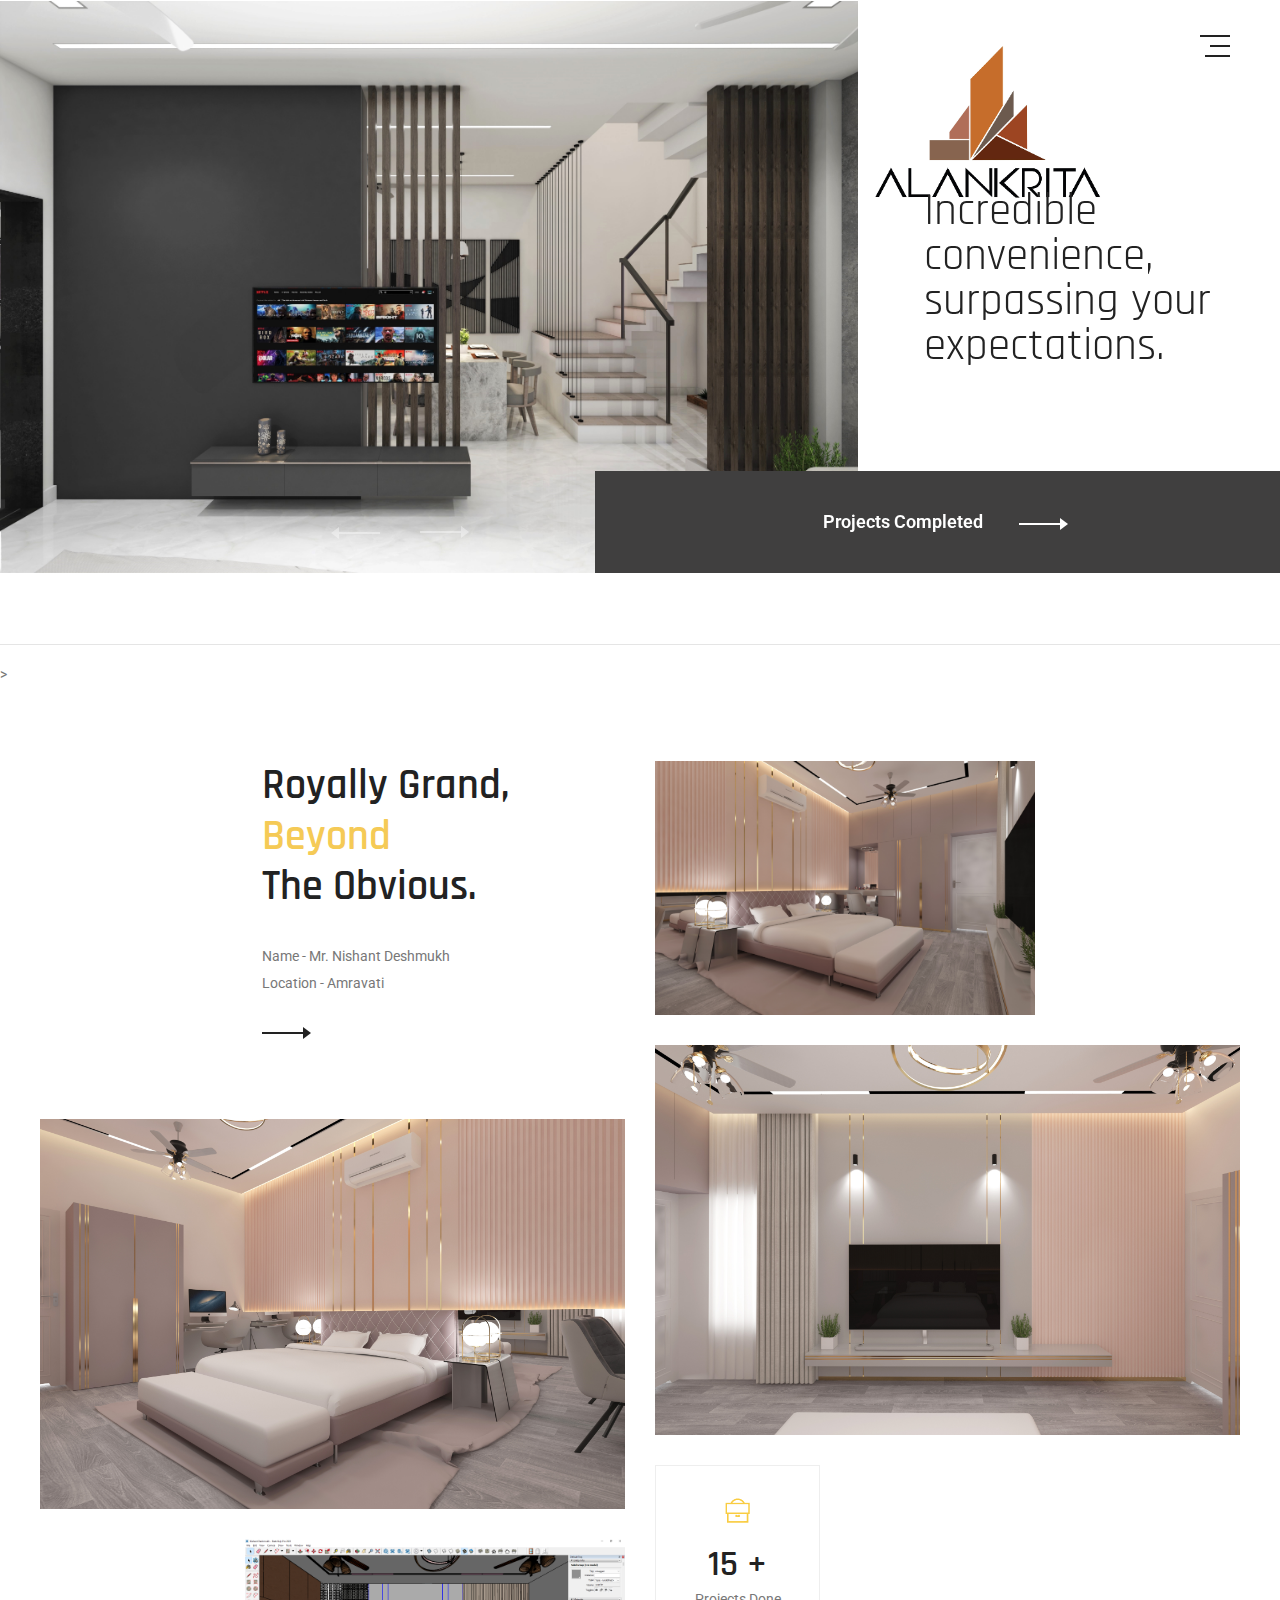
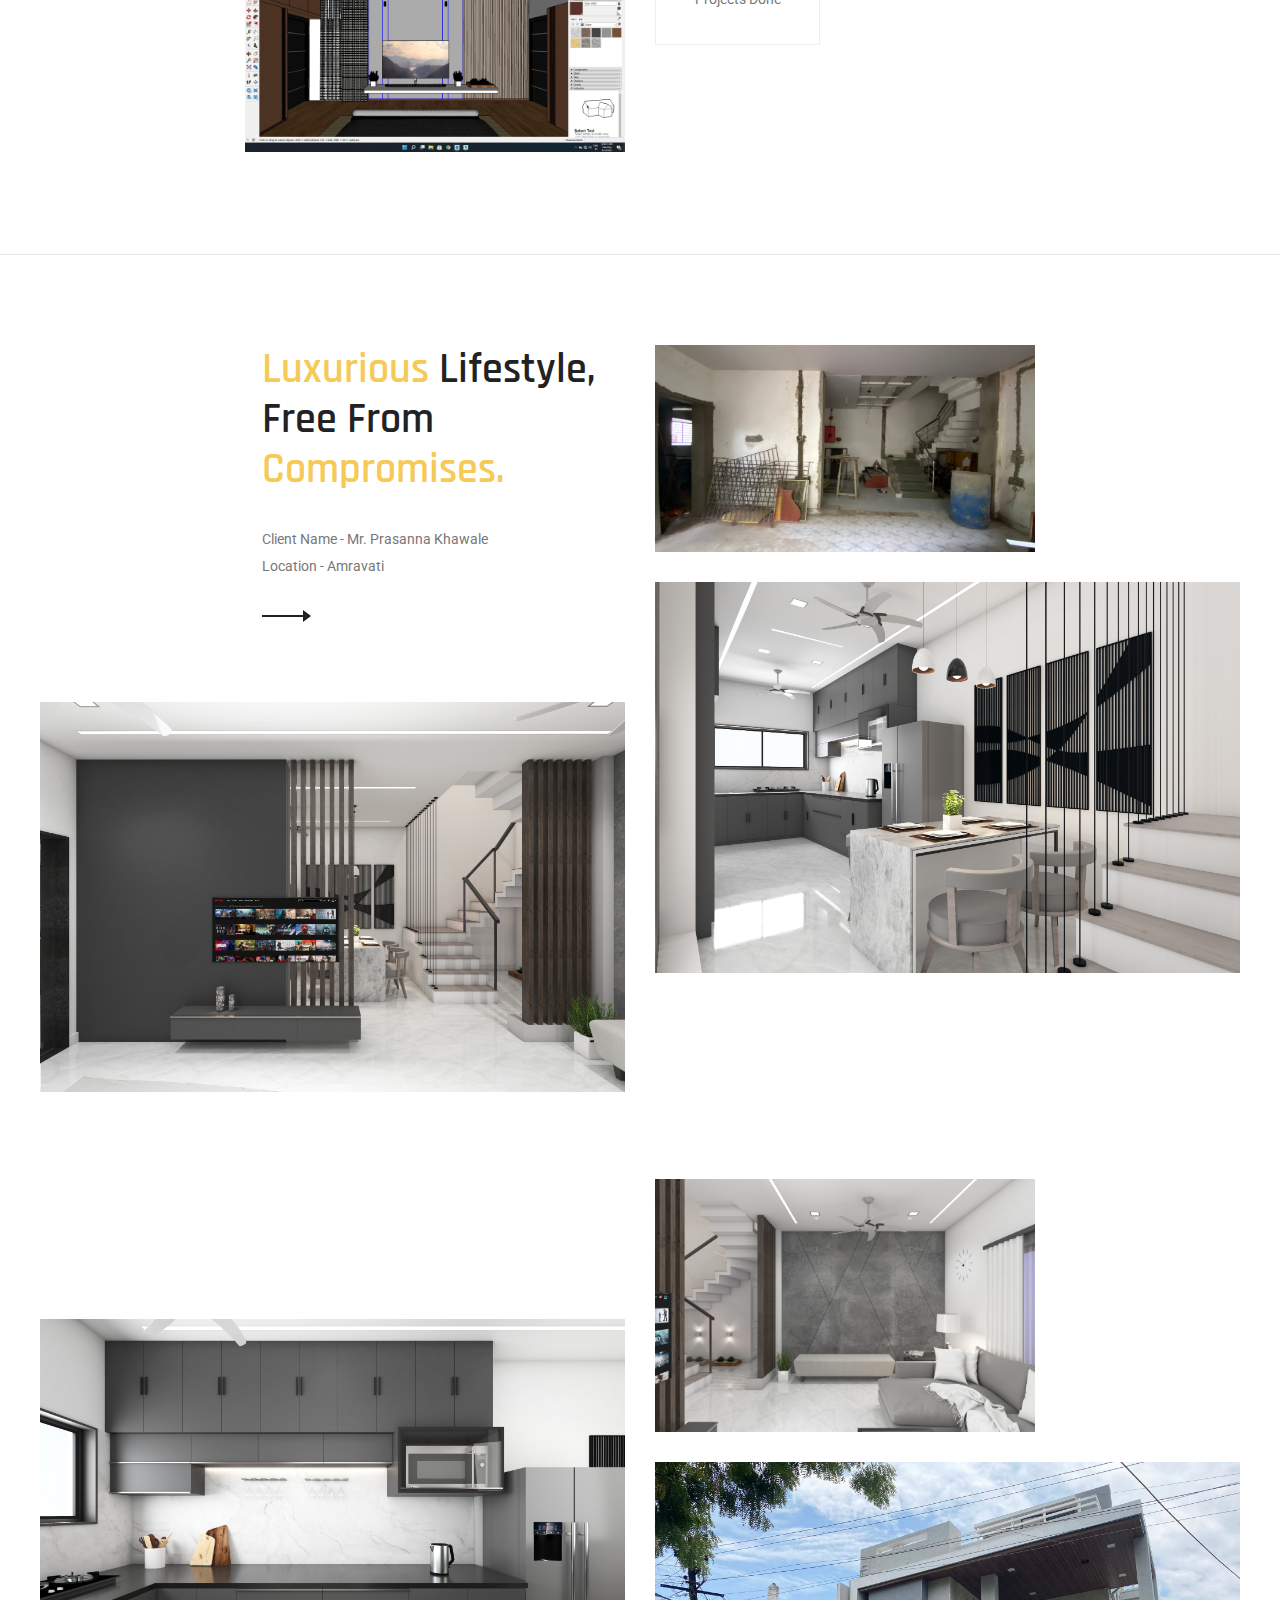
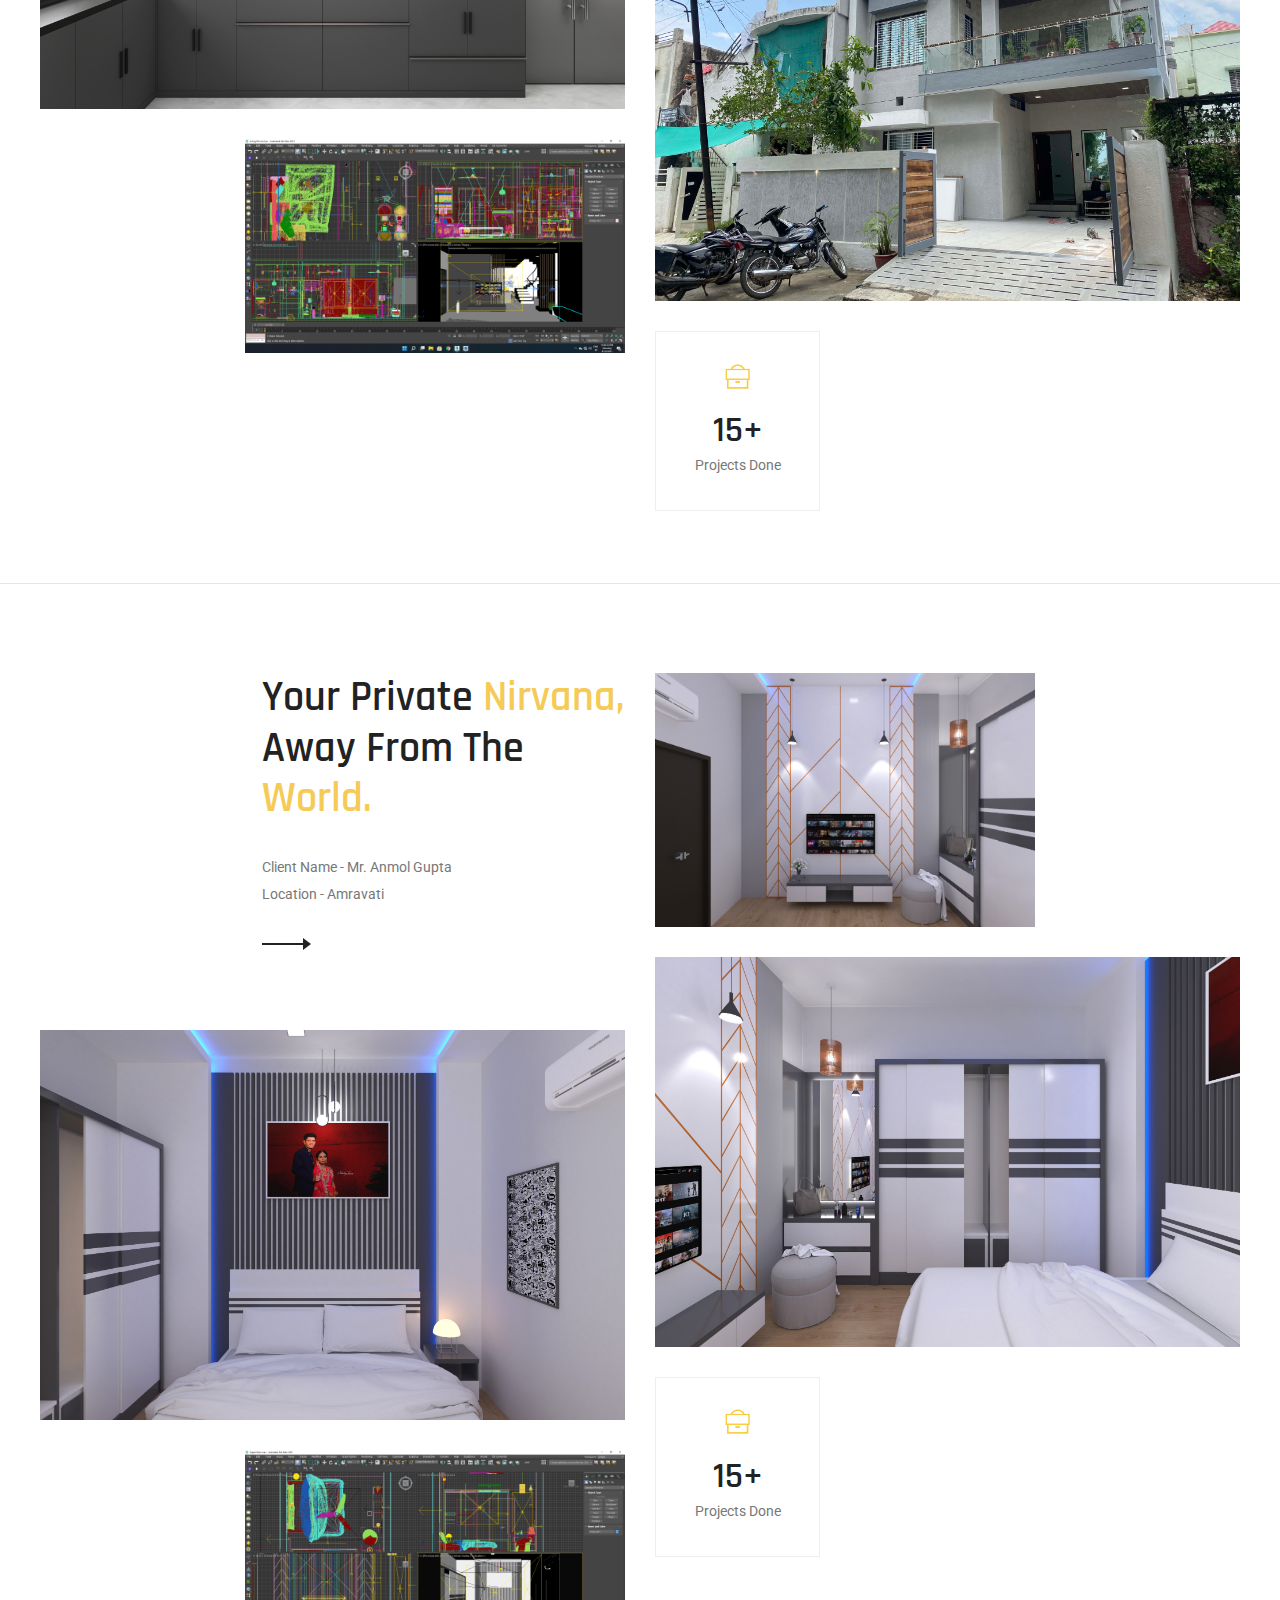
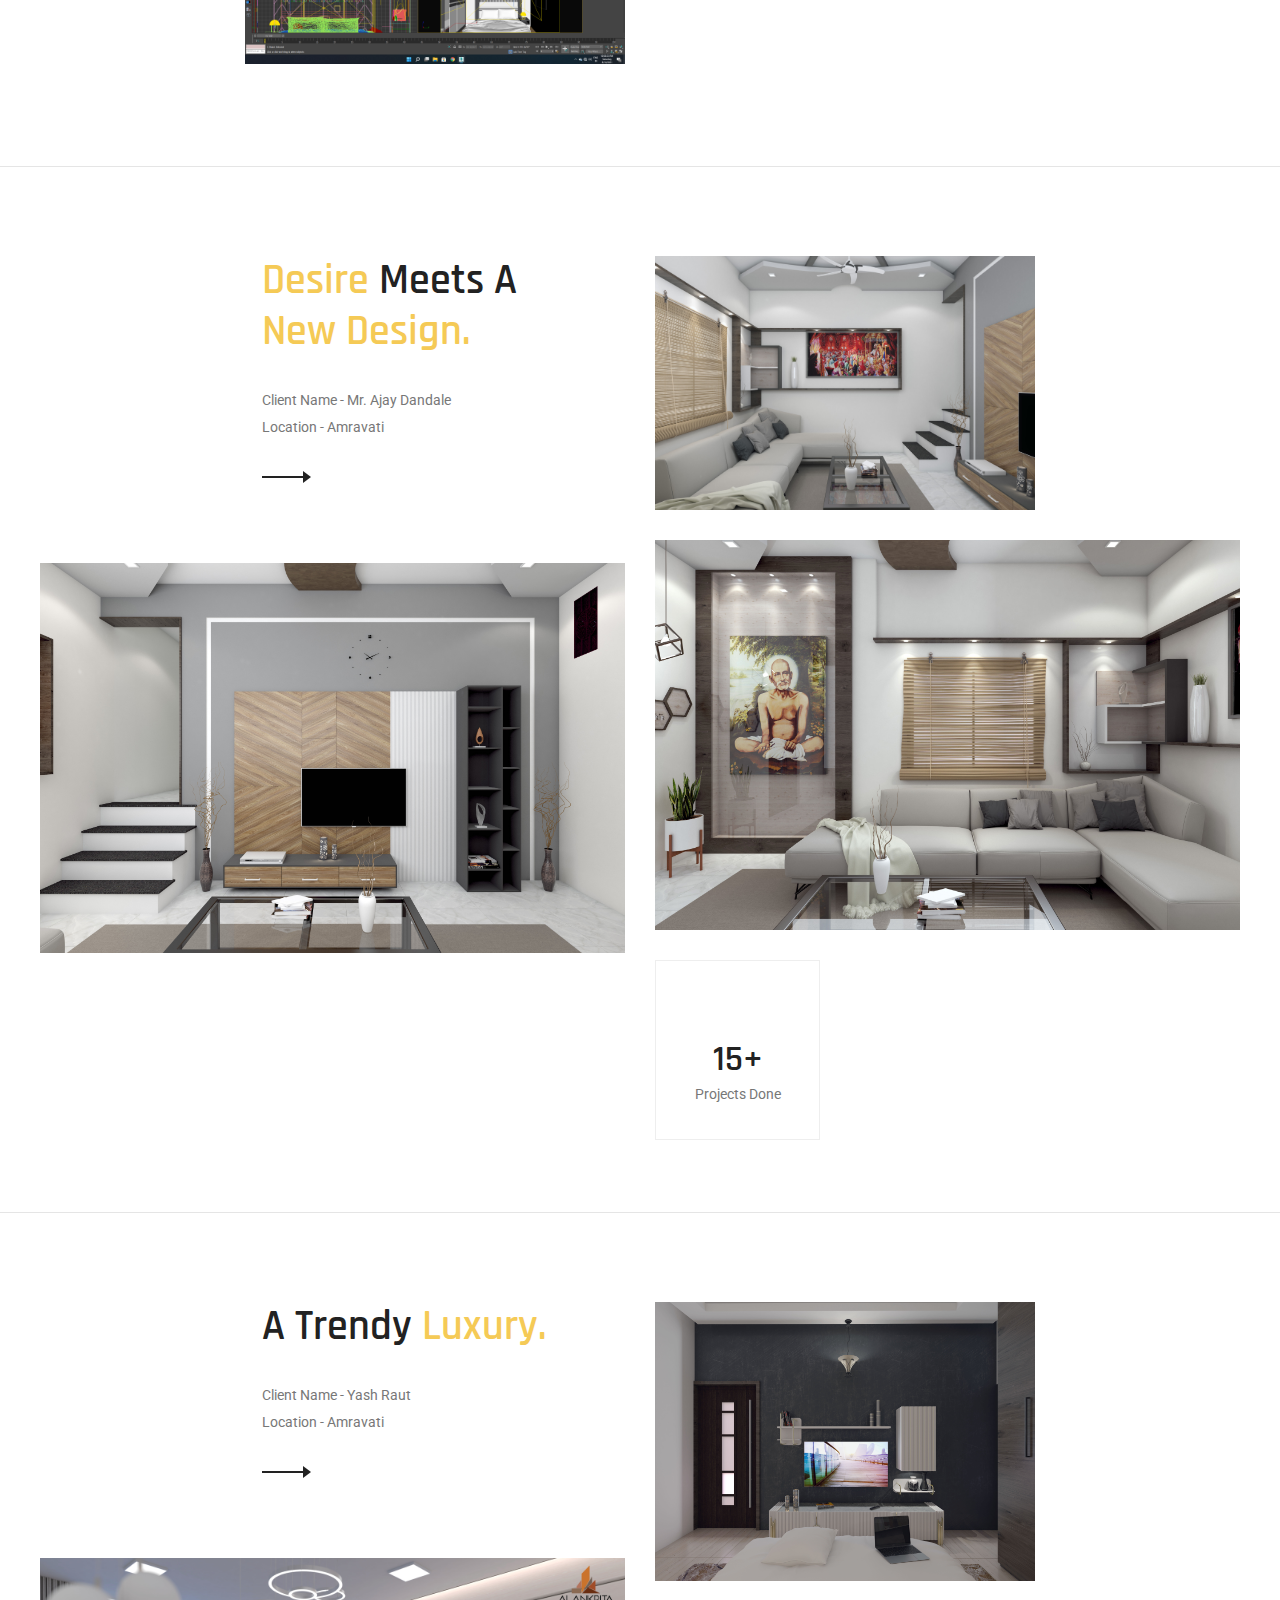
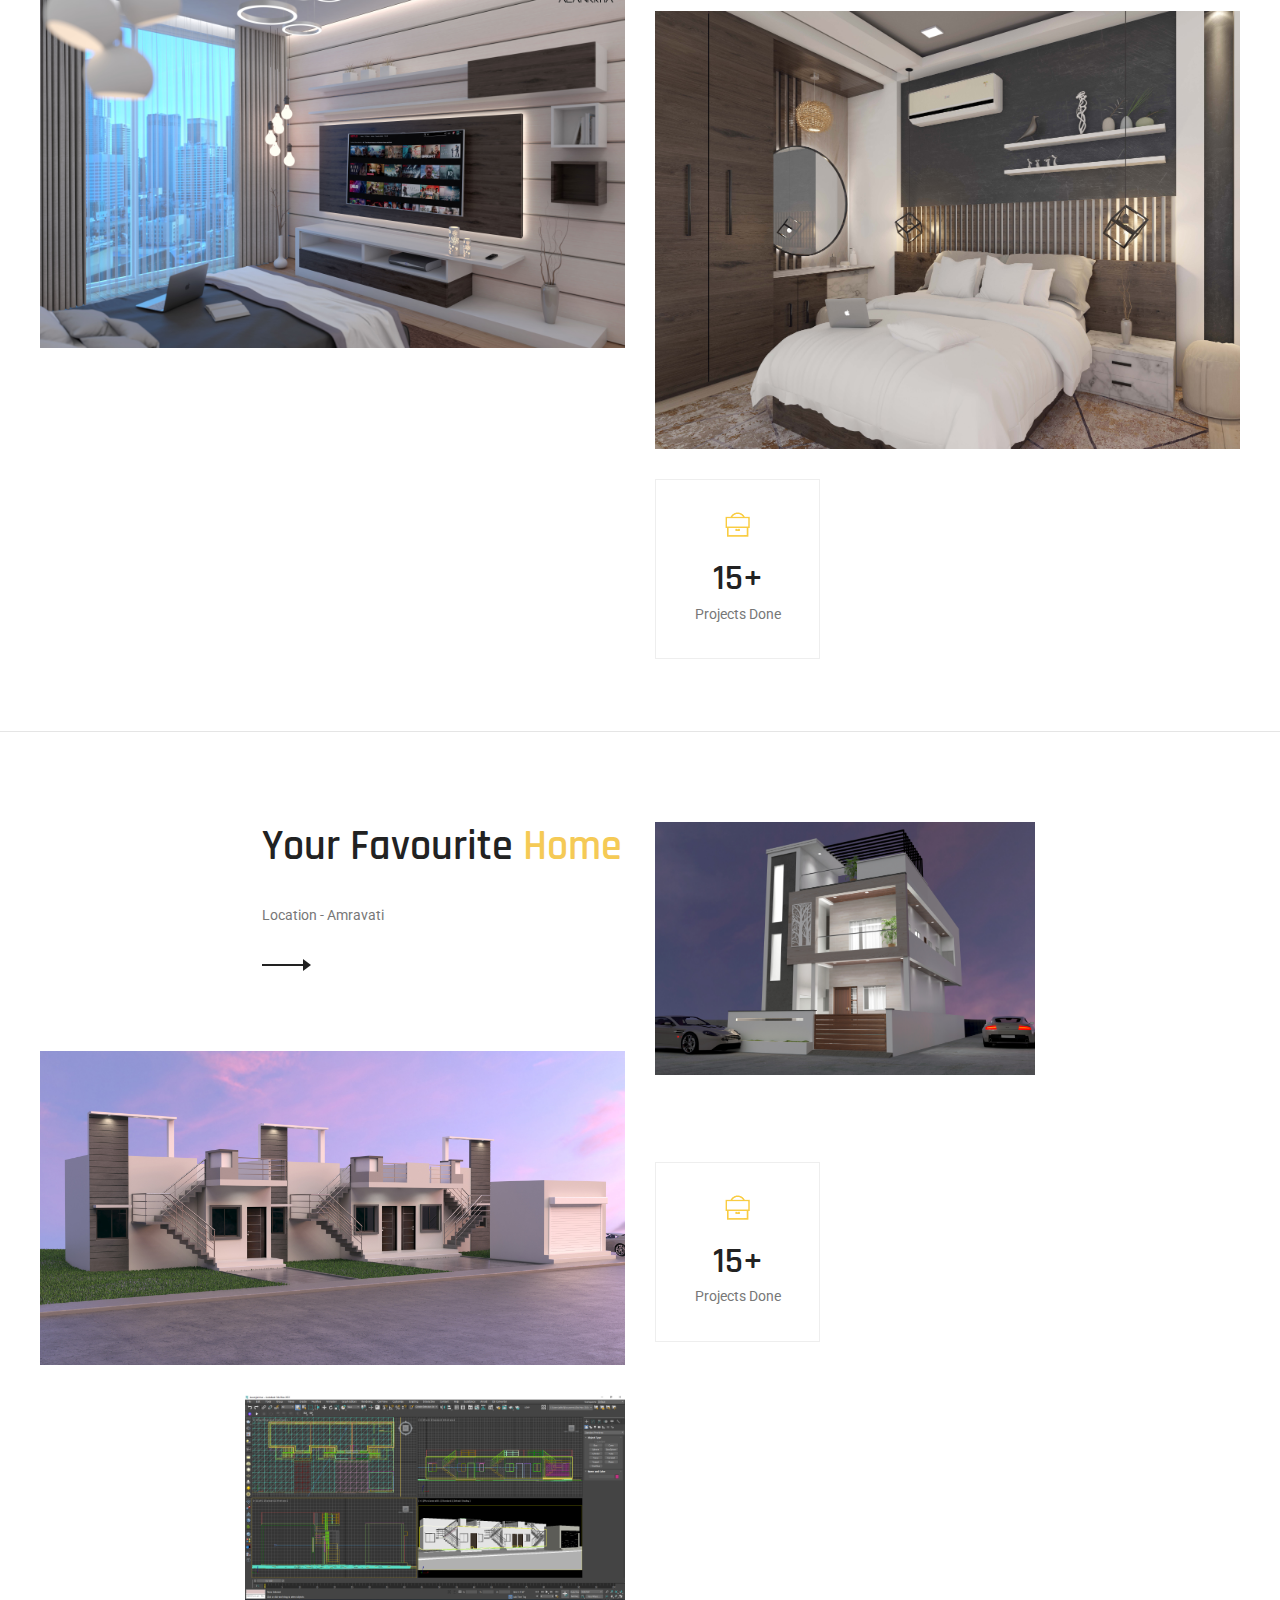
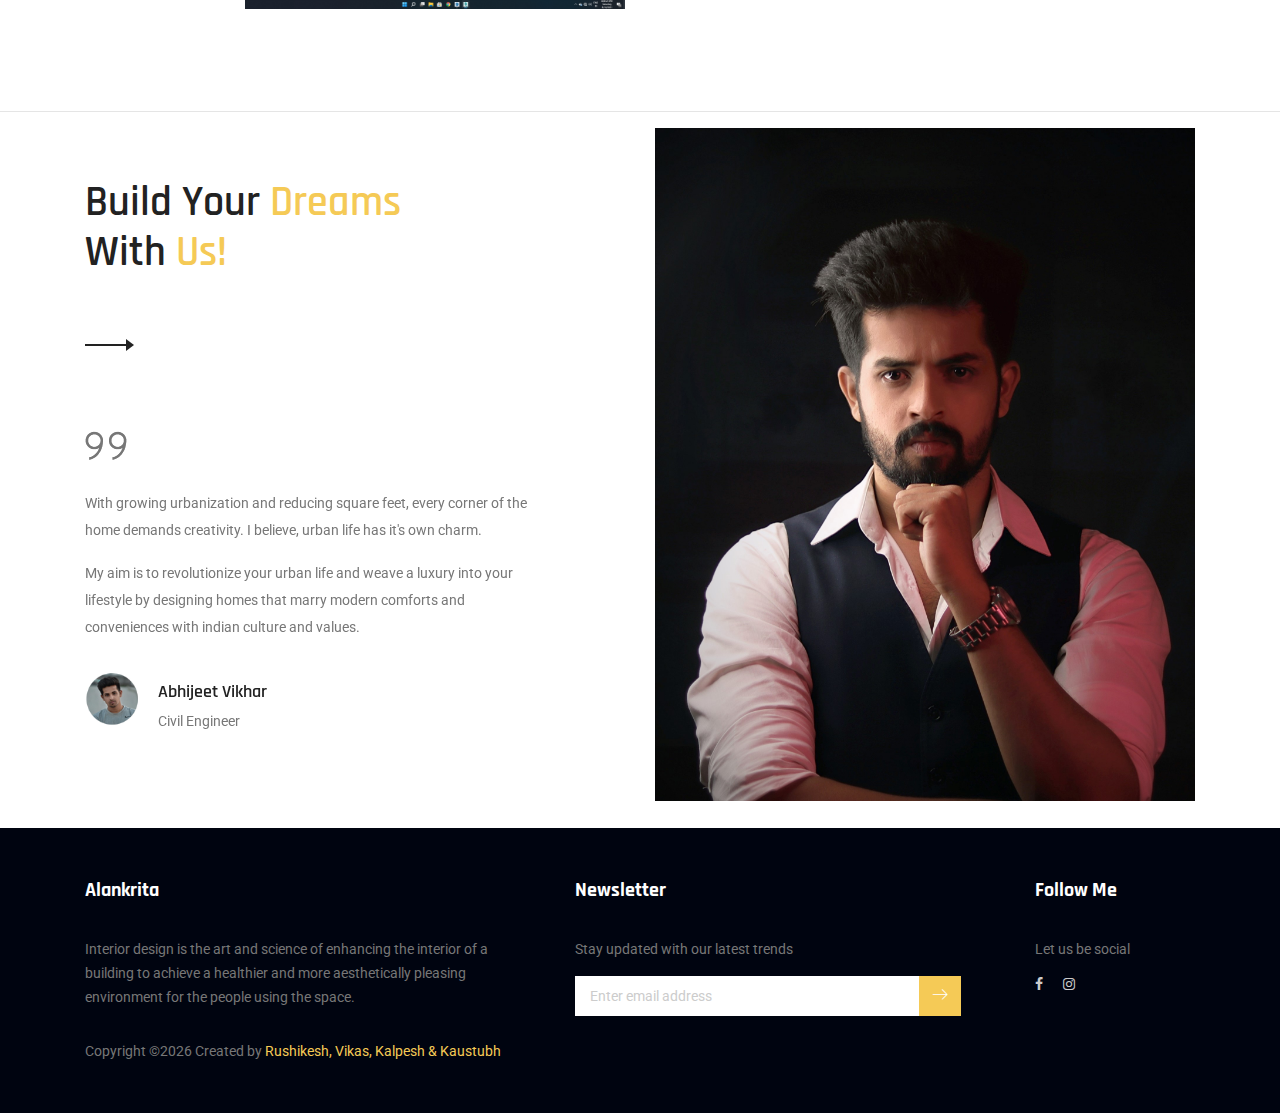
==== index.html @ c497217a "client site" ====
<!doctype html>
<html lang="en">

<head>
	<!-- Required meta tags -->
	<meta charset="utf-8">
	<meta name="viewport" content="width=device-width, initial-scale=1, shrink-to-fit=no">
	<link rel="icon" href="img/favicon.png" type="image/png">
	<title>Alankrita</title>
	<!-- Bootstrap CSS -->
	<link rel="stylesheet" href="css/bootstrap.css">
	<link rel="stylesheet" href="vendors/linericon/style.css">
	<link rel="stylesheet" href="css/font-awesome.min.css">
	<link rel="stylesheet" href="vendors/owl-carousel/owl.carousel.min.css">
	<link rel="stylesheet" href="vendors/nice-select/css/nice-select.css">
	<link rel="stylesheet" href="vendors/animate-css/animate.css">
	<link rel="stylesheet" href="vendors/popup/magnific-popup.css">
	<link rel="stylesheet" href="vendors/swiper/css/swiper.min.css">
	<link rel="stylesheet" href="vendors/scroll/jquery.mCustomScrollbar.css">
	<!-- main css -->
	<link rel="stylesheet" href="css/style.css">
	
</head>

<body>

	<!-- ================Offcanvus Menu Area =================-->
	<div class="side_menu">
		<ul class="list menu_right">
			<li>
				<a href="index.html">Home</a>
			</li>
			<li>
				<a href="about-us.html">About</a>
			</li>
			
			
			<li>
				<a href="contact.html">Contact</a>
			</li>
		</ul>
	</div>

	<!--================End Offcanvus Menu Area =================-->

	<!--================Canvus Menu Area =================-->
	<div class="canvus_menu">
		<div class="container">
			<div class="float-right">
				<div class="toggle_icon" title="Menu Bar">
					<span></span>
				</div>
			</div>
		</div>
	</div>
	<!--================End Canvus Menu Area =================-->

	<!--================ Start banner section =================-->
	<section class="home-banner-area relative">
		<div class="container-fluid p-0">
			<div class="owl-carousel owl-banner">
				<div class="row  d-flex align-items-center justify-content-center">
					<div class="col-lg-12">
						<a href="#" class="logo">
							<img src="img/logo.png" alt="margin-left:60%">
							
						</a>
					</div>

					<div class="col-lg-8 header-left">
						<div class="">
							<img class="img-fluid w-100" src="img/banner/banner-img1.jpg" alt="">
						</div>
					</div>

					<div class="header-right col-lg-4">
						<h1>
							Incredible convenience,
							surpassing your expectations.
						</h1>
						<p class="pt-20">
							
						</p>
					</div>
					<div class="col-lg-12">
						<a href="#" class="main_btn">
							Projects Completed
							<img src="img/next.png" alt="">
						</a>
					</div>

				</div>

				<div class="row  d-flex align-items-center justify-content-center">
					<div class="col-lg-12">
						<a href="#" class="logo">
							<img src="img/logo.png" alt="">
						</a>
					</div>

					<div class="col-lg-8 header-left">
						<div class="">
							<img class="img-fluid w-100" src="img/banner/banner-img1.jpg" alt="">
						</div>
					</div>

					<div class="header-right col-lg-4">
						<h1>
							Incredible convenience,
							surpassing your expectations.
						</h1>
						<p class="pt-20">
							
						</p>
					</div>
					<div class="col-lg-12">
						<a href="#" class="main_btn">
						
							<img src="img/next.png" alt="">
						</a>
					</div>

				</div>
			</div>
		</div>
	</section>
	<br>
	<br>
	<hr>
	<!--================ End banner section ================= -->

	<!--================ Start Project Area =================-->
>
	<!--================ End Project Area =================-->

	<!--================ Start Service Area =================-->
	
	<!--================ End Service Area =================-->

	<!--================ Start Gallery Service Area =================-->
	
	<section class="gallery-area section_gap">
		
		
		<div class="container-fluid">
			<div class="row">
				<div class="col-lg-6 col-md-6 text-right">
					<div class="main_title">
						<h1>
							Royally grand, <span>beyond</span><br>
							the obvious. <br>
						
						</h1>
						<p> Name - Mr. Nishant Deshmukh </p>
						<p>Location - Amravati</p>
						<img src="img/next.png" alt="">
					</div>
					<div class="row">
						<div class="col-lg-12">
							<!-- single gallery -->
							<div class="single-gallery">
								<img class="img-fluid" src="img/project/gallery1.jpg" alt="">
								<div class="light-box">
									<a href="img/project/gallery1.jpg" class="img-popup">
										<span class="lnr lnr-move"></span>
									</a>
								</div>
							</div>
						</div>
						<div class="col-lg-8 offset-lg-4">
							<!-- single gallery -->
							<div class="single-gallery">
								<img class="img-fluid" src="img/project/gallery3.jpg" alt="">
								<div class="light-box">
									<a href="img/project/gallery3.jpg" class="img-popup">
										<span class="lnr lnr-move"></span>
									</a>
								</div>
							</div>
						</div>
					</div>
				</div>
				<div class="col-lg-6 col-md-6 text-left">
					<div class="row">
						<div class="col-lg-8">
							<!-- single gallery -->
							<div class="single-gallery">
								<img class="img-fluid" src="img/project/gallery2.jpg" alt="">
								<div class="light-box">
									<a href="img/project/gallery2.jpg" class="img-popup">
										<span class="lnr lnr-move"></span>
									</a>
								</div>
							</div>
						</div>
						<div class="col-lg-12">
							<!-- single gallery -->
							<div class="single-gallery">
								<img class="img-fluid" src="img/project/gallery4.jpg" alt="">
								<div class="light-box">
									<a href="img/project/gallery4.jpg" class="img-popup">
										<span class="lnr lnr-move"></span>
									</a>
								</div>
							</div>
							<div class="counter_area" id="project_counter">
								<!-- single counter -->
								
								<div class="single_counter">
									<div class="thumb">
										<img src="img/project/count1.png" alt="">
									</div>
									<div class="info-content">
										<h4><span class="counter">15 </span>+</h4>
										<p>Projects Done</p>
									</div>
								</div>
						
								<!-- single counter -->
							
								</div>
							</div>
						</div>
					</div>
				</div>
			</div>
		</div>
	</section>
	<hr>
	
	<!--================ End Gallery Service Area =================-->
<!---dropppppppppppppppppppppppppppppppppppppppppppppppppppppppppppppppppppppppppppppp2222222 start-->
<section class="gallery-area section_gap">
	<div class="container-fluid">
		<div class="row">
			<div class="col-lg-6 col-md-6 text-right">
				<div class="main_title">
					<h1>
						 <span>Luxurious </span>Lifestyle,<br>
						free from <br><span>compromises.
						
					</h1>
					<p>Client Name - Mr. Prasanna Khawale</p>
					<p>Location - Amravati</p>
					<img src="img/next.png" alt="">
				</div>
				<div class="row">
					<div class="col-lg-12">
						<!-- single gallery -->
						<div class="single-gallery">
							<img class="img-fluid" src="img/project2/2.jpg" alt="">
							<div class="light-box">
								<a href="img/project2/2.jpg" class="img-popup">
									<span class="lnr lnr-move"></span>
								</a>
							</div>
						</div>
					</div>
					<div class="col-lg-8 offset-lg-4">
						<!-- single gallery -->
						<div class="single-gallery">
							<img class="img-fluid" src="" alt="">
							<div class="light-box">
								<a href="" class="img-popup">
									<span class="lnr lnr-move"></span>
								</a>
							</div>
						</div>
					</div>
				</div>
			</div>
			<div class="col-lg-6 col-md-6 text-left">
				<div class="row">
					<div class="col-lg-8">
						<!-- single gallery -->
						<div class="single-gallery">
							<img class="img-fluid" src="img/project2/3.JPG" alt="">
							<div class="light-box">
								<a href="img/project2/3.JPG" class="img-popup">
									<span class="lnr lnr-move"></span>
								</a>
							</div>
						</div>
					</div>
					<div class="col-lg-12">
						<!-- single gallery -->
						<div class="single-gallery">
							<img class="img-fluid" src="img/project2/1.jpg" alt="">
							<div class="light-box">
								<a href="img/project2/1.jpg" class="img-popup">
									<span class="lnr lnr-move"></span>
								</a>
							</div>
						</div>
						
						
						
						
								</div>
							</div>
						</div>
					</div>
				</div>
			</div>
		</div>
	</div>
	<div class="container-fluid">
		<div class="row">
			<div class="col-lg-6 col-md-6 text-right">
				<div class="main_title">
					<h1>
						
					</h1>
					<p></p>
					<img src="" alt="">
				</div>
				<div class="row">
					<div class="col-lg-12">
						<!-- single gallery -->
						<div class="single-gallery">
							<img class="img-fluid" src="img/project2/5.jpg" alt="">
							<div class="light-box">
								<a href="img/project2/5.jpg" class="img-popup">
									<span class="lnr lnr-move"></span>
								</a>
							</div>
						</div>
					</div>
					<div class="col-lg-8 offset-lg-4">
						<!-- single gallery -->
						<div class="single-gallery">
							<img class="img-fluid" src="img/project2/7.png" alt="">
							<div class="light-box">
								<a href="img/project2/7.png" class="img-popup">
									<span class="lnr lnr-move"></span>
								</a>
								
							</div>
						</div>
					</div>
				</div>
			</div>
			
			<div class="col-lg-6 col-md-6 text-left">
				<div class="row">
					<div class="col-lg-8">
						<!-- single gallery -->
						<div class="single-gallery">
							<img class="img-fluid" src="img/project2/4.jpg" alt="">
							<div class="light-box">
								<a href="img/project2/4.jpg" class="img-popup">
									<span class="lnr lnr-move"></span>
								</a>
							</div>
						</div>
					</div>
					<div class="col-lg-12">
						<!-- single gallery -->
						<div class="single-gallery">
							<img class="img-fluid" src="img/project2/6.jpg" alt="">
							<div class="light-box">
								<a href="img/project2/6.jpg" class="img-popup">
									<span class="lnr lnr-move"></span>
								</a>
							</div>
						</div>
						
						<div class="counter_area" id="project_counter">
							<!-- single counter -->
							
							<div class="single_counter">
								<div class="thumb">
									<img src="img/project/count1.png" alt="">
								</div>
								<div class="info-content">
									<h4><span class="counter">15</span>+</h4>
									<p>Projects Done</p>
								</div>
							
							<!-- single counter -->
							
							</div>
						</div>
					</div>
				</div>
			</div>
		</div>
	</div>
</section>
<hr>

<!--dropppppppppppppppppppppppppp22222222222222222-->

<!--drop333333333333333333333333333333333333333333-->
<section class="gallery-area section_gap">
	<div class="container-fluid">
		<div class="row">
			<div class="col-lg-6 col-md-6 text-right">
				<div class="main_title">
					<h1>
						Your private <span>Nirvana,</span><br>
						away from the <br><span>world.
						
					</h1>
					<p>Client Name - Mr. Anmol Gupta</p>
					<p>Location - Amravati</p>
					<img src="img/next.png" alt="">
				</div>
				<div class="row">
					<div class="col-lg-12">
						<!-- single gallery -->
						<div class="single-gallery">
							<img class="img-fluid" src="img/project3/2.jpg" alt="">
							<div class="light-box">
								<a href="img/project3/2.jpg" class="img-popup">
									<span class="lnr lnr-move"></span>
								</a>
							</div>
						</div>
					</div>
					<div class="col-lg-8 offset-lg-4">
						<!-- single gallery -->
						<div class="single-gallery">
							<img class="img-fluid" src="img/project3/4.png" alt="">
							<div class="light-box">
								<a href="img/project3/4.png" class="img-popup">
									<span class="lnr lnr-move"></span>
								</a>
							</div>
						</div>
					</div>
				</div>
			</div>
			<div class="col-lg-6 col-md-6 text-left">
				<div class="row">
					<div class="col-lg-8">
						<!-- single gallery -->
						<div class="single-gallery">
							<img class="img-fluid" src="img/project3/1.jpg" alt="">
							<div class="light-box">
								<a href="img/project3/1.jpg" class="img-popup">
									<span class="lnr lnr-move"></span>
								</a>
							</div>
						</div>
					</div>
					<div class="col-lg-12">
						<!-- single gallery -->
						<div class="single-gallery">
							<img class="img-fluid" src="img/project3/3.jpg" alt="">
							<div class="light-box">
								<a href="img/project3/3.jpg" class="img-popup">
									<span class="lnr lnr-move"></span>
								</a>
							</div>
						</div>
						<div class="counter_area" id="project_counter">
							<!-- single counter -->
							<div class="single_counter">
								<div class="thumb">
									<img src="img/project/count1.png" alt="">
								</div>
								<div class="info-content">
									<h4><span class="counter">15</span>+</h4>
									<p>Projects Done</p>
								</div>
							</div>
							<!-- single counter -->
							
							</div>
						</div>
					</div>
				</div>
			</div>
		</div>
	</div>
</section>
<hr>
<!--drop44444444444444444444444444444-->
<section class="gallery-area section_gap">
	<div class="container-fluid">
		<div class="row">
			<div class="col-lg-6 col-md-6 text-right">
				<div class="main_title">
					<h1>
						 <span>Desire</span> meets a<br><span> new design.
						
					</h1>
					<p>Client Name - Mr. Ajay Dandale</p>
					<p>Location - Amravati</p>
					<img src="img/next.png" alt="">
				</div>
				<div class="row">
					<div class="col-lg-12">
						<!-- single gallery -->
						<div class="single-gallery">
							<img class="img-fluid" src="img/project4/2.jpg" alt="">
							<div class="light-box">
								<a href="img/project4/2.jpg" class="img-popup">
									<span class="lnr lnr-move"></span>
								</a>
							</div>
						</div>
					</div>
					<div class="col-lg-8 offset-lg-4">
						<!-- single gallery -->
						<div class="single-gallery">
							<img class="img-fluid" src="" alt="">
							<div class="light-box">
								<a href="" class="img-popup">
									<span class="lnr lnr-move"></span>
								</a>
							</div>
						</div>
					</div>
				</div>
			</div>
			<div class="col-lg-6 col-md-6 text-left">
				<div class="row">
					<div class="col-lg-8">
						<!-- single gallery -->
						<div class="single-gallery">
							<img class="img-fluid" src="img/project4/1.jpg" alt="">
							<div class="light-box">
								<a href="img/project4/1.jpg" class="img-popup">
									<span class="lnr lnr-move"></span>
								</a>
							</div>
						</div>
					</div>
					<div class="col-lg-12">
						<!-- single gallery -->
						<div class="single-gallery">
							<img class="img-fluid" src="img/project4/3.jpg" alt="">
							<div class="light-box">
								<a href="img/project4/3.jpg" class="img-popup">
									<span class="lnr lnr-move"></span>
								</a>
							</div>
						</div>
						<div class="counter_area" id="project_counter">
							<!-- single counter -->
							<div class="single_counter">
								<div class="thumb">
									<img src="img/project4/3.png" alt="">
								</div>
								<div class="info-content">
									<h4><span class="counter">15</span>+</h4>
									<p>Projects Done</p>
								</div>
							</div>
							<!-- single counter -->
							
							</div>
						</div>
					</div>
				</div>
			</div>
		</div>
	</div>
</section>
<hr>
<!---drop55555555555555555555555555555555555555-->
<section class="gallery-area section_gap">
	<div class="container-fluid">
		<div class="row">
			<div class="col-lg-6 col-md-6 text-right">
				<div class="main_title">
					<h1>
					A trendy <span> Luxury. </span><br>
						
					</h1>
					<p>Client Name - Yash Raut</p>
					<p>Location - Amravati</p>
					<img src="img/next.png" alt="">
				</div>
				<div class="row">
					<div class="col-lg-12">
						<!-- single gallery -->
						<div class="single-gallery">
							<img class="img-fluid" src="img/project5/2.jpg" alt="">
							<div class="light-box">
								<a href="img/project5/2.jpg" class="img-popup">
									<span class="lnr lnr-move"></span>
								</a>
							</div>
						</div>
					</div>
					<div class="col-lg-8 offset-lg-4">
						<!-- single gallery -->
						<div class="single-gallery">
							<img class="img-fluid" src="" alt="">
							<div class="light-box">
								<a href="" class="img-popup">
									<span class="lnr lnr-move"></span>
								</a>
							</div>
						</div>
					</div>
				</div>
			</div>
			<div class="col-lg-6 col-md-6 text-left">
				<div class="row">
					<div class="col-lg-8">
						<!-- single gallery -->
						<div class="single-gallery">
							<img class="img-fluid" src="img/project5/1.jpg" alt="">
							<div class="light-box">
								<a href="img/project5/1.jpg" class="img-popup">
									<span class="lnr lnr-move"></span>
								</a>
							</div>
						</div>
					</div>
					<div class="col-lg-12">
						<!-- single gallery -->
						<div class="single-gallery">
							<img class="img-fluid" src="img/project5/3.jpg" alt="">
							<div class="light-box">
								<a href="img/project5/3.jpg" class="img-popup">
									<span class="lnr lnr-move"></span>
								</a>
							</div>
						</div>
						<div class="counter_area" id="project_counter">
							<!-- single counter -->
							<div class="single_counter">
								<div class="thumb">
									<img src="img/project/count1.png" alt="">
								</div>
								<div class="info-content">
									<h4><span class="counter">15</span>+</h4>
									<p>Projects Done</p>
								</div>
							</div>
							<!-- single counter -->
							
							</div>
						</div>
					</div>
				</div>
			</div>
		</div>
	</div>
</section>
<hr>
<!--drop66666666666666666666666666-->
<section class="gallery-area section_gap">
	<div class="container-fluid">
		<div class="row">
			<div class="col-lg-6 col-md-6 text-right">
				<div class="main_title">
					<h1>
						your favourite <span> Home </span><br>
						
					</h1>
					<p>Location - Amravati </p>
					
					<img src="img/next.png" alt="">
				</div>
				<div class="row">
					<div class="col-lg-12">
						<!-- single gallery -->
						<div class="single-gallery">
							<img class="img-fluid" src="img/project6/2.jpg" alt="">
							<div class="light-box">
								<a href="img/project6/2.jpg" class="img-popup">
									<span class="lnr lnr-move"></span>
								</a>
							</div>
						</div>
					</div>
					<div class="col-lg-8 offset-lg-4">
						<!-- single gallery -->
						<div class="single-gallery">
							<img class="img-fluid" src="img/project6/4.png" alt="">
							<div class="light-box">
								<a href="img/project6/4.png" class="img-popup">
									<span class="lnr lnr-move"></span>
								</a>
							</div>
						</div>
					</div>
				</div>
			</div>
			<div class="col-lg-6 col-md-6 text-left">
				<div class="row">
					<div class="col-lg-8">
						<!-- single gallery -->
						<div class="single-gallery">
							<img class="img-fluid" src="img/project6/1.jpg" alt="">
							<div class="light-box">
								<a href="img/project6/1.jpg" class="img-popup">
									<span class="lnr lnr-move"></span>
								</a>
							</div>
						</div>
					</div>
					<div class="col-lg-12">
						<!-- single gallery -->
						<div class="single-gallery">
							<img class="img-fluid" src="img/project6/3.png" alt="">
							<div class="light-box">
								<a href="img/project6/3.png" class="img-popup">
									<span class="lnr lnr-move"></span>
								</a>
							</div>
						</div>
						<div class="counter_area" id="project_counter">
							<!-- single counter -->
							<div class="single_counter">
								<div class="thumb">
									<img src="img/project/count1.png" alt="">
								</div>
								<div class="info-content">
									<h4><span class="counter">15</span>+</h4>
									<p>Projects Done</p>
								</div>
							</div>
							<!-- single counter -->
							
							</div>
						</div>
					</div>
				</div>
			</div>
		</div>
	</div>
</section>
<hr>
<!--drop777777777777777777777777777-->

			
								
								
<!--drop88888888888-->





	<!--================ Start Testimonial Area =================-->
	<section class="testimonial_area">
		<div class="container">
			<div class="row align-items-center">
				<div class="col-lg-5">
					<div class="main_title">
						<h1>
							Build your <span> Dreams </span><br>
							with <span> us! </span> <br>
							
						</h1>
						<p></p>
						<img src="img/next.png" alt="">
					</div>
					<div class="owl-carousel active_testimonial">
						<!-- single testi -->
						<div class="single_testi">
							<div class="quote">
								<img class="img-fluid" src="img/quote.png" alt="">
							</div>
							<div class="testi_content">
								<p class="black_text">With growing urbanization and reducing square feet, every corner of the home demands creativity. I believe, urban life has it's own charm.</p>
								<p>My aim is to revolutionize your urban life and weave a luxury into your lifestyle by designing homes that marry modern comforts and conveniences with indian culture and values.</p>
							</div>
							<div class="testi_author">
								<div class="thumb"><img src="img/testi-author.png" alt style="width: 55px;"></div>
								<div class="a-desc">
									<h6>Abhijeet Vikhar</h6>
									<p>Civil Engineer</p>
								</div>
							</div>
						</div>
					</div>
				</div>
				<div class="col-lg-6 offset-lg-1">
					<div class="testi_img">
						<img class="img-fluid" src="img/testi-img.jpg" alt="">
					</div>
				</div>
			</div>
		</div>
	</section>
	<br>


	<!--================ End Testimonial Area =================-->

	<!--================ Start Blog Area =================-->
	
	<!--================ End Blog Area =================-->

	<!--================ start footer Area  =================-->
	
	<footer class="footer_area section_gap">
		<div class="container">
			<div class="row footer_inner">
				<div class="col-lg-5 col-sm-6">
					<aside class="f_widget ab_widget">
						<div class="f_title">
							<h3>Alankrita</h3>
						</div>
						<p>Interior design is the art and science of enhancing the interior of a building to achieve a healthier and more aesthetically pleasing environment for the people using the space.</p> 
				
						<p><!-- Link back to Colorlib can't be removed. Template is licensed under CC BY 3.0. -->
Copyright &copy;<script>document.write(new Date().getFullYear());</script> Created   <i class="" aria-hidden="true"></i> by <a href="" target="_blank">Rushikesh, Vikas, Kalpesh & Kaustubh</a>
<!-- Link back to Colorlib can't be removed. Template is licensed under CC BY 3.0. --></p>
					</aside>
				</div>
				<div class="col-lg-5 col-sm-6">
					<aside class="f_widget news_widget">
						<div class="f_title">
							<h3>Newsletter</h3>
						</div>
						<p>Stay updated with our latest trends</p>
						<div id="mc_embed_signup">
							<form target="_blank" action="https://spondonit.us12.list-manage.com/subscribe/post?u=1462626880ade1ac87bd9c93a&amp;id=92a4423d01"
							 method="get" class="subscribe_form relative">
								<div class="input-group d-flex flex-row">
									<input name="EMAIL" placeholder="Enter email address" onfocus="this.placeholder = ''" onblur="this.placeholder = 'Email Address '"
									 required="" type="email">
									<button class="btn sub-btn"><span class="lnr lnr-arrow-right"></span></button>
								</div>
								<div class="mt-10 info"></div>
							</form>
						</div>
					</aside>
				</div>
				<div class="col-lg-2">
					<aside class="f_widget social_widget">
						<div class="f_title">
							<h3>Follow Me</h3>
						</div>
						<p>Let us be social</p>
						<ul class="list">
							<li><a href="https://www.facebook.com/abhijeet.vikhar.5"><i class="fa fa-facebook"></i></a></li>
							<li><a href="https://www.instagram.com/abhijeet.007/"><i class="fa fa-instagram"></i></a></li>
					
						</ul>
					</aside>
				</div>
			</div>
		</div>
	</footer>

	
	<!--================ End footer Area  =================-->


	<!-- Optional JavaScript -->
	<!-- jQuery first, then Popper.js, then Bootstrap JS -->
	<script src="js/jquery-3.2.1.min.js"></script>
	<script src="js/popper.js"></script>
	<script src="js/bootstrap.min.js"></script>
	<script src="js/stellar.js"></script>
	<script src="vendors/nice-select/js/jquery.nice-select.min.js"></script>
	<script src="vendors/isotope/imagesloaded.pkgd.min.js"></script>
	<script src="vendors/isotope/isotope-min.js"></script>
	<script src="vendors/owl-carousel/owl.carousel.min.js"></script>
	<script src="js/jquery.ajaxchimp.min.js"></script>
	<script src="vendors/counter-up/jquery.waypoints.min.js"></script>
	<script src="vendors/counter-up/jquery.counterup.js"></script>
	<script src="js/mail-script.js"></script>
	<script src="vendors/popup/jquery.magnific-popup.min.js"></script>
	<script src="vendors/swiper/js/swiper.min.js"></script>
	<script src="vendors/scroll/jquery.mCustomScrollbar.js"></script>
	<script src="js/theme.js"></script>
</body>

</html>
---- vendors/linericon/style.css ----
@font-face {
	font-family: 'Linearicons-Free';
	src:url('fonts/Linearicons-Free.eot?w118d');
	src:url('fonts/Linearicons-Free.eot?#iefixw118d') format('embedded-opentype'),
		url('fonts/Linearicons-Free.woff2?w118d') format('woff2'),
		url('fonts/Linearicons-Free.woff?w118d') format('woff'),
		url('fonts/Linearicons-Free.ttf?w118d') format('truetype'),
		url('fonts/Linearicons-Free.svg?w118d#Linearicons-Free') format('svg');
	font-weight: normal;
	font-style: normal;
}

.lnr {
	font-family: 'Linearicons-Free';
	speak: none;
	font-style: normal;
	font-weight: normal;
	font-variant: normal;
	text-transform: none;
	line-height: 1;

	/* Better Font Rendering =========== */
	-webkit-font-smoothing: antialiased;
	-moz-osx-font-smoothing: grayscale;
}

.lnr-home:before {
	content: "\e800";
}
.lnr-apartment:before {
	content: "\e801";
}
.lnr-pencil:before {
	content: "\e802";
}
.lnr-magic-wand:before {
	content: "\e803";
}
.lnr-drop:before {
	content: "\e804";
}
.lnr-lighter:before {
	content: "\e805";
}
.lnr-poop:before {
	content: "\e806";
}
.lnr-sun:before {
	content: "\e807";
}
.lnr-moon:before {
	content: "\e808";
}
.lnr-cloud:before {
	content: "\e809";
}
.lnr-cloud-upload:before {
	content: "\e80a";
}
.lnr-cloud-download:before {
	content: "\e80b";
}
.lnr-cloud-sync:before {
	content: "\e80c";
}
.lnr-cloud-check:before {
	content: "\e80d";
}
.lnr-database:before {
	content: "\e80e";
}
.lnr-lock:before {
	content: "\e80f";
}
.lnr-cog:before {
	content: "\e810";
}
.lnr-trash:before {
	content: "\e811";
}
.lnr-dice:before {
	content: "\e812";
}
.lnr-heart:before {
	content: "\e813";
}
.lnr-star:before {
	content: "\e814";
}
.lnr-star-half:before {
	content: "\e815";
}
.lnr-star-empty:before {
	content: "\e816";
}
.lnr-flag:before {
	content: "\e817";
}
.lnr-envelope:before {
	content: "\e818";
}
.lnr-paperclip:before {
	content: "\e819";
}
.lnr-inbox:before {
	content: "\e81a";
}
.lnr-eye:before {
	content: "\e81b";
}
.lnr-printer:before {
	content: "\e81c";
}
.lnr-file-empty:before {
	content: "\e81d";
}
.lnr-file-add:before {
	content: "\e81e";
}
.lnr-enter:before {
	content: "\e81f";
}
.lnr-exit:before {
	content: "\e820";
}
.lnr-graduation-hat:before {
	content: "\e821";
}
.lnr-license:before {
	content: "\e822";
}
.lnr-music-note:before {
	content: "\e823";
}
.lnr-film-play:before {
	content: "\e824";
}
.lnr-camera-video:before {
	content: "\e825";
}
.lnr-camera:before {
	content: "\e826";
}
.lnr-picture:before {
	content: "\e827";
}
.lnr-book:before {
	content: "\e828";
}
.lnr-bookmark:before {
	content: "\e829";
}
.lnr-user:before {
	content: "\e82a";
}
.lnr-users:before {
	content: "\e82b";
}
.lnr-shirt:before {
	content: "\e82c";
}
.lnr-store:before {
	content: "\e82d";
}
.lnr-cart:before {
	content: "\e82e";
}
.lnr-tag:before {
	content: "\e82f";
}
.lnr-phone-handset:before {
	content: "\e830";
}
.lnr-phone:before {
	content: "\e831";
}
.lnr-pushpin:before {
	content: "\e832";
}
.lnr-map-marker:before {
	content: "\e833";
}
.lnr-map:before {
	content: "\e834";
}
.lnr-location:before {
	content: "\e835";
}
.lnr-calendar-full:before {
	content: "\e836";
}
.lnr-keyboard:before {
	content: "\e837";
}
.lnr-spell-check:before {
	content: "\e838";
}
.lnr-screen:before {
	content: "\e839";
}
.lnr-smartphone:before {
	content: "\e83a";
}
.lnr-tablet:before {
	content: "\e83b";
}
.lnr-laptop:before {
	content: "\e83c";
}
.lnr-laptop-phone:before {
	content: "\e83d";
}
.lnr-power-switch:before {
	content: "\e83e";
}
.lnr-bubble:before {
	content: "\e83f";
}
.lnr-heart-pulse:before {
	content: "\e840";
}
.lnr-construction:before {
	content: "\e841";
}
.lnr-pie-chart:before {
	content: "\e842";
}
.lnr-chart-bars:before {
	content: "\e843";
}
.lnr-gift:before {
	content: "\e844";
}
.lnr-diamond:before {
	content: "\e845";
}
.lnr-linearicons:before {
	content: "\e846";
}
.lnr-dinner:before {
	content: "\e847";
}
.lnr-coffee-cup:before {
	content: "\e848";
}
.lnr-leaf:before {
	content: "\e849";
}
.lnr-paw:before {
	content: "\e84a";
}
.lnr-rocket:before {
	content: "\e84b";
}
.lnr-briefcase:before {
	content: "\e84c";
}
.lnr-bus:before {
	content: "\e84d";
}
.lnr-car:before {
	content: "\e84e";
}
.lnr-train:before {
	content: "\e84f";
}
.lnr-bicycle:before {
	content: "\e850";
}
.lnr-wheelchair:before {
	content: "\e851";
}
.lnr-select:before {
	content: "\e852";
}
.lnr-earth:before {
	content: "\e853";
}
.lnr-smile:before {
	content: "\e854";
}
.lnr-sad:before {
	content: "\e855";
}
.lnr-neutral:before {
	content: "\e856";
}
.lnr-mustache:before {
	content: "\e857";
}
.lnr-alarm:before {
	content: "\e858";
}
.lnr-bullhorn:before {
	content: "\e859";
}
.lnr-volume-high:before {
	content: "\e85a";
}
.lnr-volume-medium:before {
	content: "\e85b";
}
.lnr-volume-low:before {
	content: "\e85c";
}
.lnr-volume:before {
	content: "\e85d";
}
.lnr-mic:before {
	content: "\e85e";
}
.lnr-hourglass:before {
	content: "\e85f";
}
.lnr-undo:before {
	content: "\e860";
}
.lnr-redo:before {
	content: "\e861";
}
.lnr-sync:before {
	content: "\e862";
}
.lnr-history:before {
	content: "\e863";
}
.lnr-clock:before {
	content: "\e864";
}
.lnr-download:before {
	content: "\e865";
}
.lnr-upload:before {
	content: "\e866";
}
.lnr-enter-down:before {
	content: "\e867";
}
.lnr-exit-up:before {
	content: "\e868";
}
.lnr-bug:before {
	content: "\e869";
}
.lnr-code:before {
	content: "\e86a";
}
.lnr-link:before {
	content: "\e86b";
}
.lnr-unlink:before {
	content: "\e86c";
}
.lnr-thumbs-up:before {
	content: "\e86d";
}
.lnr-thumbs-down:before {
	content: "\e86e";
}
.lnr-magnifier:before {
	content: "\e86f";
}
.lnr-cross:before {
	content: "\e870";
}
.lnr-menu:before {
	content: "\e871";
}
.lnr-list:before {
	content: "\e872";
}
.lnr-chevron-up:before {
	content: "\e873";
}
.lnr-chevron-down:before {
	content: "\e874";
}
.lnr-chevron-left:before {
	content: "\e875";
}
.lnr-chevron-right:before {
	content: "\e876";
}
.lnr-arrow-up:before {
	content: "\e877";
}
.lnr-arrow-down:before {
	content: "\e878";
}
.lnr-arrow-left:before {
	content: "\e879";
}
.lnr-arrow-right:before {
	content: "\e87a";
}
.lnr-move:before {
	content: "\e87b";
}
.lnr-warning:before {
	content: "\e87c";
}
.lnr-question-circle:before {
	content: "\e87d";
}
.lnr-menu-circle:before {
	content: "\e87e";
}
.lnr-checkmark-circle:before {
	content: "\e87f";
}
.lnr-cross-circle:before {
	content: "\e880";
}
.lnr-plus-circle:before {
	content: "\e881";
}
.lnr-circle-minus:before {
	content: "\e882";
}
.lnr-arrow-up-circle:before {
	content: "\e883";
}
.lnr-arrow-down-circle:before {
	content: "\e884";
}
.lnr-arrow-left-circle:before {
	content: "\e885";
}
.lnr-arrow-right-circle:before {
	content: "\e886";
}
.lnr-chevron-up-circle:before {
	content: "\e887";
}
.lnr-chevron-down-circle:before {
	content: "\e888";
}
.lnr-chevron-left-circle:before {
	content: "\e889";
}
.lnr-chevron-right-circle:before {
	content: "\e88a";
}
.lnr-crop:before {
	content: "\e88b";
}
.lnr-frame-expand:before {
	content: "\e88c";
}
.lnr-frame-contract:before {
	content: "\e88d";
}
.lnr-layers:before {
	content: "\e88e";
}
.lnr-funnel:before {
	content: "\e88f";
}
.lnr-text-format:before {
	content: "\e890";
}
.lnr-text-format-remove:before {
	content: "\e891";
}
.lnr-text-size:before {
	content: "\e892";
}
.lnr-bold:before {
	content: "\e893";
}
.lnr-italic:before {
	content: "\e894";
}
.lnr-underline:before {
	content: "\e895";
}
.lnr-strikethrough:before {
	content: "\e896";
}
.lnr-highlight:before {
	content: "\e897";
}
.lnr-text-align-left:before {
	content: "\e898";
}
.lnr-text-align-center:before {
	content: "\e899";
}
.lnr-text-align-right:before {
	content: "\e89a";
}
.lnr-text-align-justify:before {
	content: "\e89b";
}
.lnr-line-spacing:before {
	content: "\e89c";
}
.lnr-indent-increase:before {
	content: "\e89d";
}
.lnr-indent-decrease:before {
	content: "\e89e";
}
.lnr-pilcrow:before {
	content: "\e89f";
}
.lnr-direction-ltr:before {
	content: "\e8a0";
}
.lnr-direction-rtl:before {
	content: "\e8a1";
}
.lnr-page-break:before {
	content: "\e8a2";
}
.lnr-sort-alpha-asc:before {
	content: "\e8a3";
}
.lnr-sort-amount-asc:before {
	content: "\e8a4";
}
.lnr-hand:before {
	content: "\e8a5";
}
.lnr-pointer-up:before {
	content: "\e8a6";
}
.lnr-pointer-right:before {
	content: "\e8a7";
}
.lnr-pointer-down:before {
	content: "\e8a8";
}
.lnr-pointer-left:before {
	content: "\e8a9";
}
---- vendors/nice-select/css/nice-select.css ----
.nice-select {
  -webkit-tap-highlight-color: transparent;
  background-color: #fff;
  border-radius: 5px;
  border: solid 1px #e8e8e8;
  box-sizing: border-box;
  clear: both;
  cursor: pointer;
  display: block;
  float: left;
  font-family: inherit;
  font-size: 14px;
  font-weight: normal;
  height: 42px;
  line-height: 40px;
  outline: none;
  padding-left: 18px;
  padding-right: 30px;
  position: relative;
  text-align: left !important;
  -webkit-transition: all 0.2s ease-in-out;
  transition: all 0.2s ease-in-out;
  -webkit-user-select: none;
     -moz-user-select: none;
      -ms-user-select: none;
          user-select: none;
  white-space: nowrap;
  width: auto; }
  .nice-select:hover {
    border-color: #dbdbdb; }
  .nice-select:active, .nice-select.open, .nice-select:focus {
    border-color: #999; }
  .nice-select:after {
    border-bottom: 2px solid #999;
    border-right: 2px solid #999;
    content: '';
    display: block;
    height: 5px;
    margin-top: -4px;
    pointer-events: none;
    position: absolute;
    right: 12px;
    top: 50%;
    -webkit-transform-origin: 66% 66%;
        -ms-transform-origin: 66% 66%;
            transform-origin: 66% 66%;
    -webkit-transform: rotate(45deg);
        -ms-transform: rotate(45deg);
            transform: rotate(45deg);
    -webkit-transition: all 0.15s ease-in-out;
    transition: all 0.15s ease-in-out;
    width: 5px; }
  .nice-select.open:after {
    -webkit-transform: rotate(-135deg);
        -ms-transform: rotate(-135deg);
            transform: rotate(-135deg); }
  .nice-select.open .list {
    opacity: 1;
    pointer-events: auto;
    -webkit-transform: scale(1) translateY(0);
        -ms-transform: scale(1) translateY(0);
            transform: scale(1) translateY(0); }
  .nice-select.disabled {
    border-color: #ededed;
    color: #999;
    pointer-events: none; }
    .nice-select.disabled:after {
      border-color: #cccccc; }
  .nice-select.wide {
    width: 100%; }
    .nice-select.wide .list {
      left: 0 !important;
      right: 0 !important; }
  .nice-select.right {
    float: right; }
    .nice-select.right .list {
      left: auto;
      right: 0; }
  .nice-select.small {
    font-size: 12px;
    height: 36px;
    line-height: 34px; }
    .nice-select.small:after {
      height: 4px;
      width: 4px; }
    .nice-select.small .option {
      line-height: 34px;
      min-height: 34px; }
  .nice-select .list {
    background-color: #fff;
    border-radius: 5px;
    box-shadow: 0 0 0 1px rgba(68, 68, 68, 0.11);
    box-sizing: border-box;
    margin-top: 4px;
    opacity: 0;
    overflow: hidden;
    padding: 0;
    pointer-events: none;
    position: absolute;
    top: 100%;
    left: 0;
    -webkit-transform-origin: 50% 0;
        -ms-transform-origin: 50% 0;
            transform-origin: 50% 0;
    -webkit-transform: scale(0.75) translateY(-21px);
        -ms-transform: scale(0.75) translateY(-21px);
            transform: scale(0.75) translateY(-21px);
    -webkit-transition: all 0.2s cubic-bezier(0.5, 0, 0, 1.25), opacity 0.15s ease-out;
    transition: all 0.2s cubic-bezier(0.5, 0, 0, 1.25), opacity 0.15s ease-out;
    z-index: 9; }
    .nice-select .list:hover .option:not(:hover) {
      background-color: transparent !important; }
  .nice-select .option {
    cursor: pointer;
    font-weight: 400;
    line-height: 40px;
    list-style: none;
    min-height: 40px;
    outline: none;
    padding-left: 18px;
    padding-right: 29px;
    text-align: left;
    -webkit-transition: all 0.2s;
    transition: all 0.2s; }
    .nice-select .option:hover, .nice-select .option.focus, .nice-select .option.selected.focus {
      background-color: #f6f6f6; }
    .nice-select .option.selected {
      font-weight: bold; }
    .nice-select .option.disabled {
      background-color: transparent;
      color: #999;
      cursor: default; }

.no-csspointerevents .nice-select .list {
  display: none; }

.no-csspointerevents .nice-select.open .list {
  display: block; }
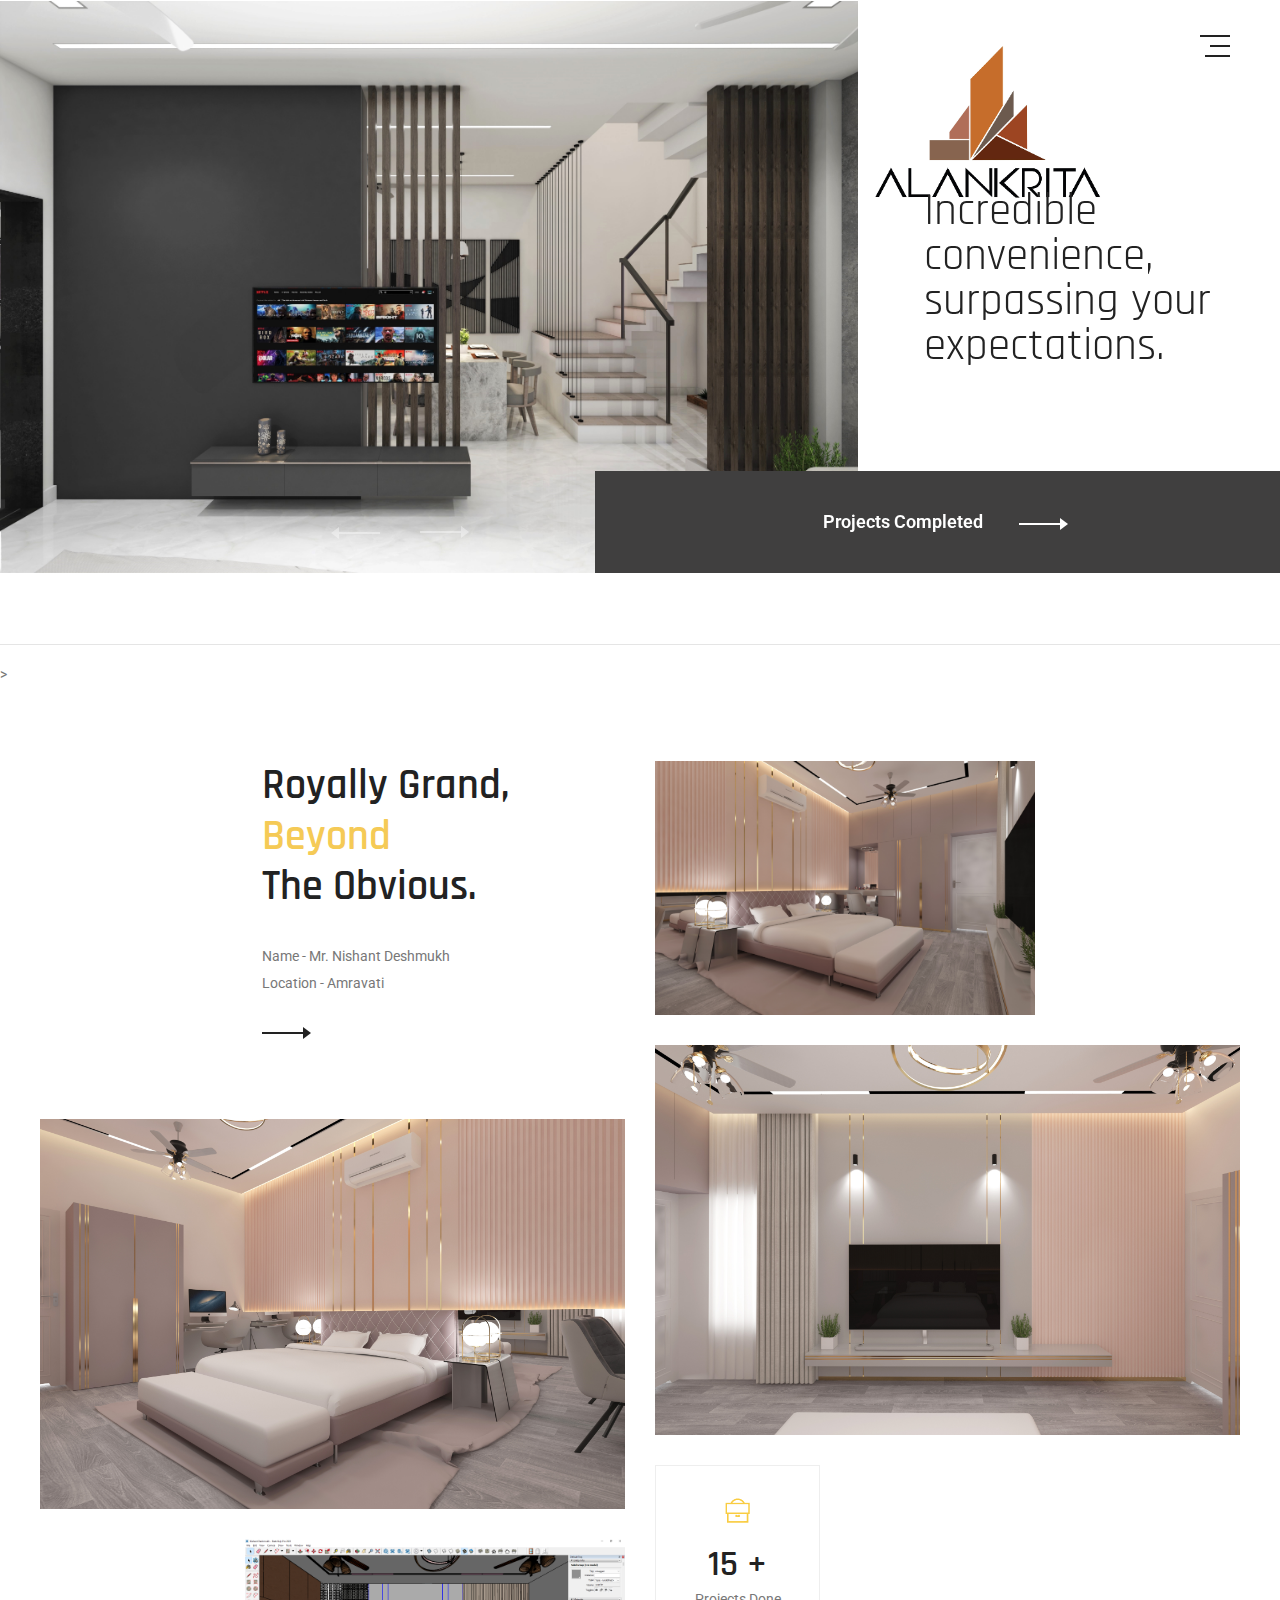
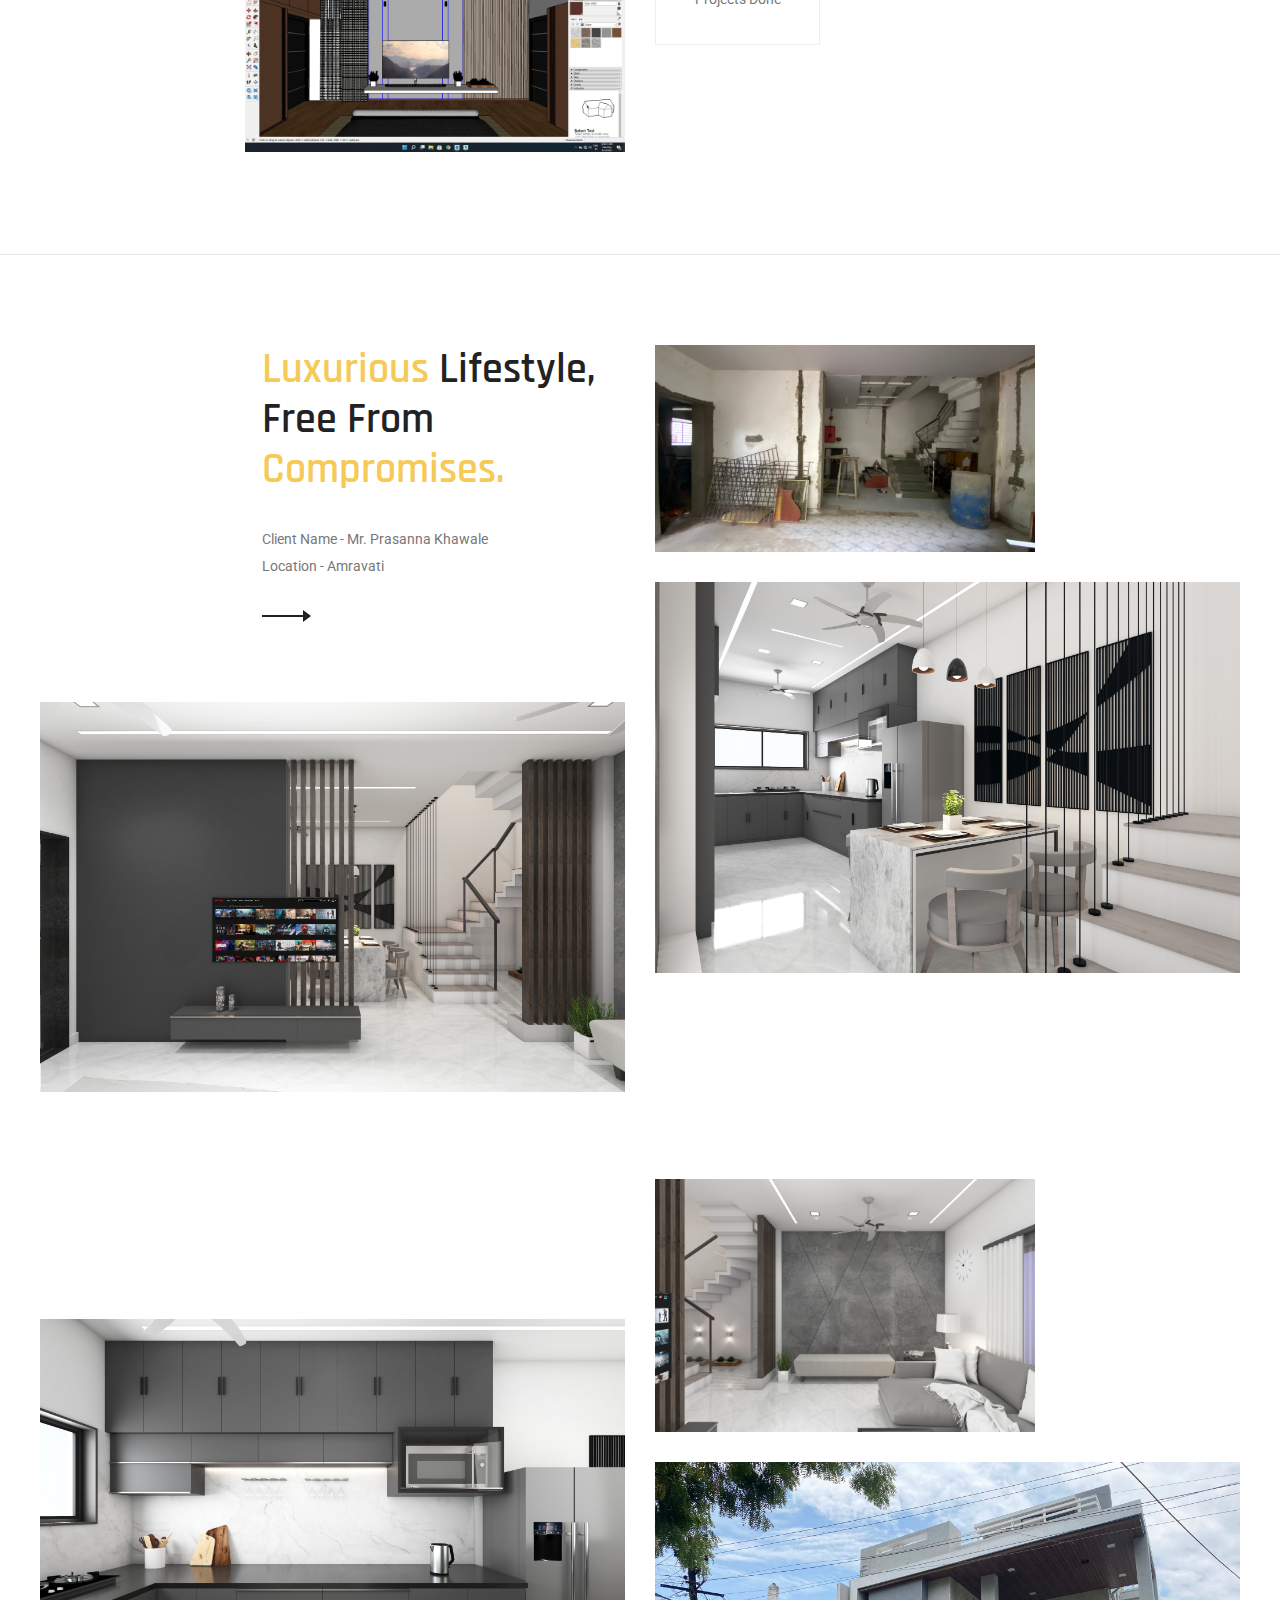
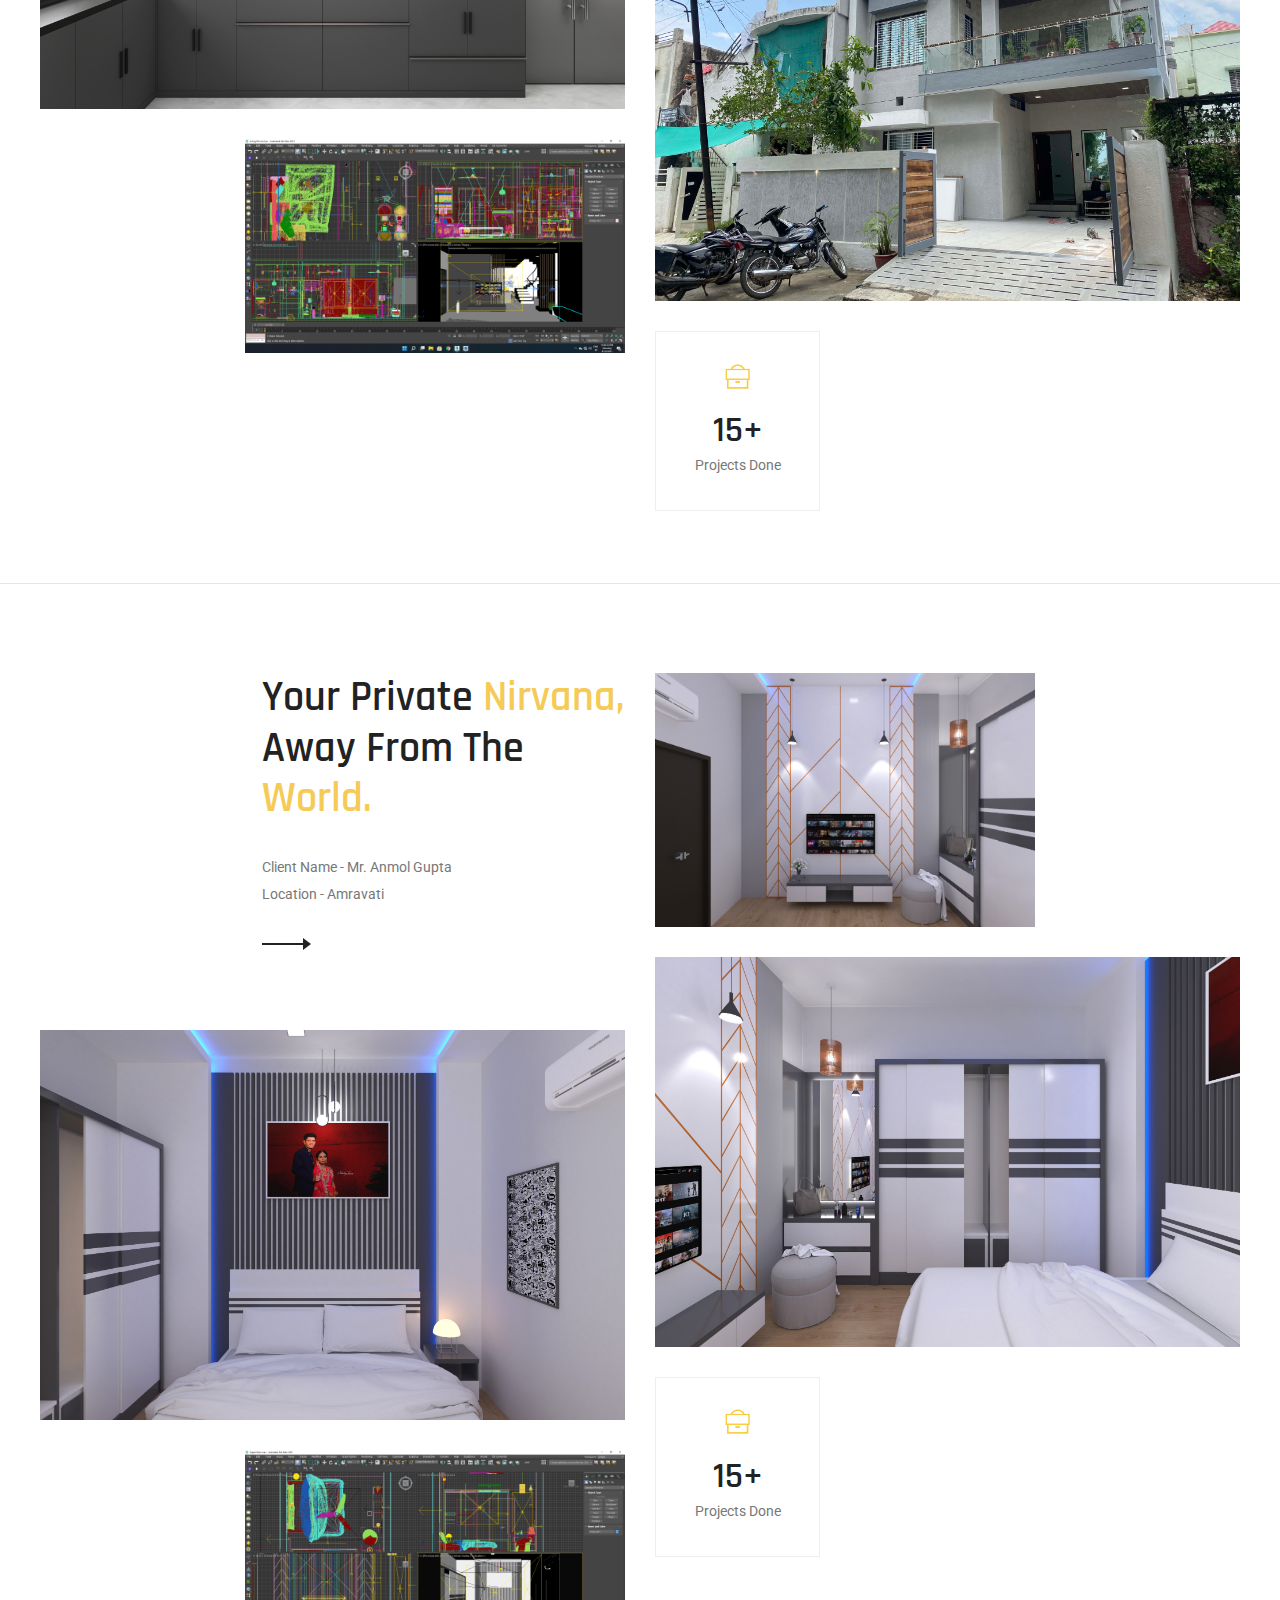
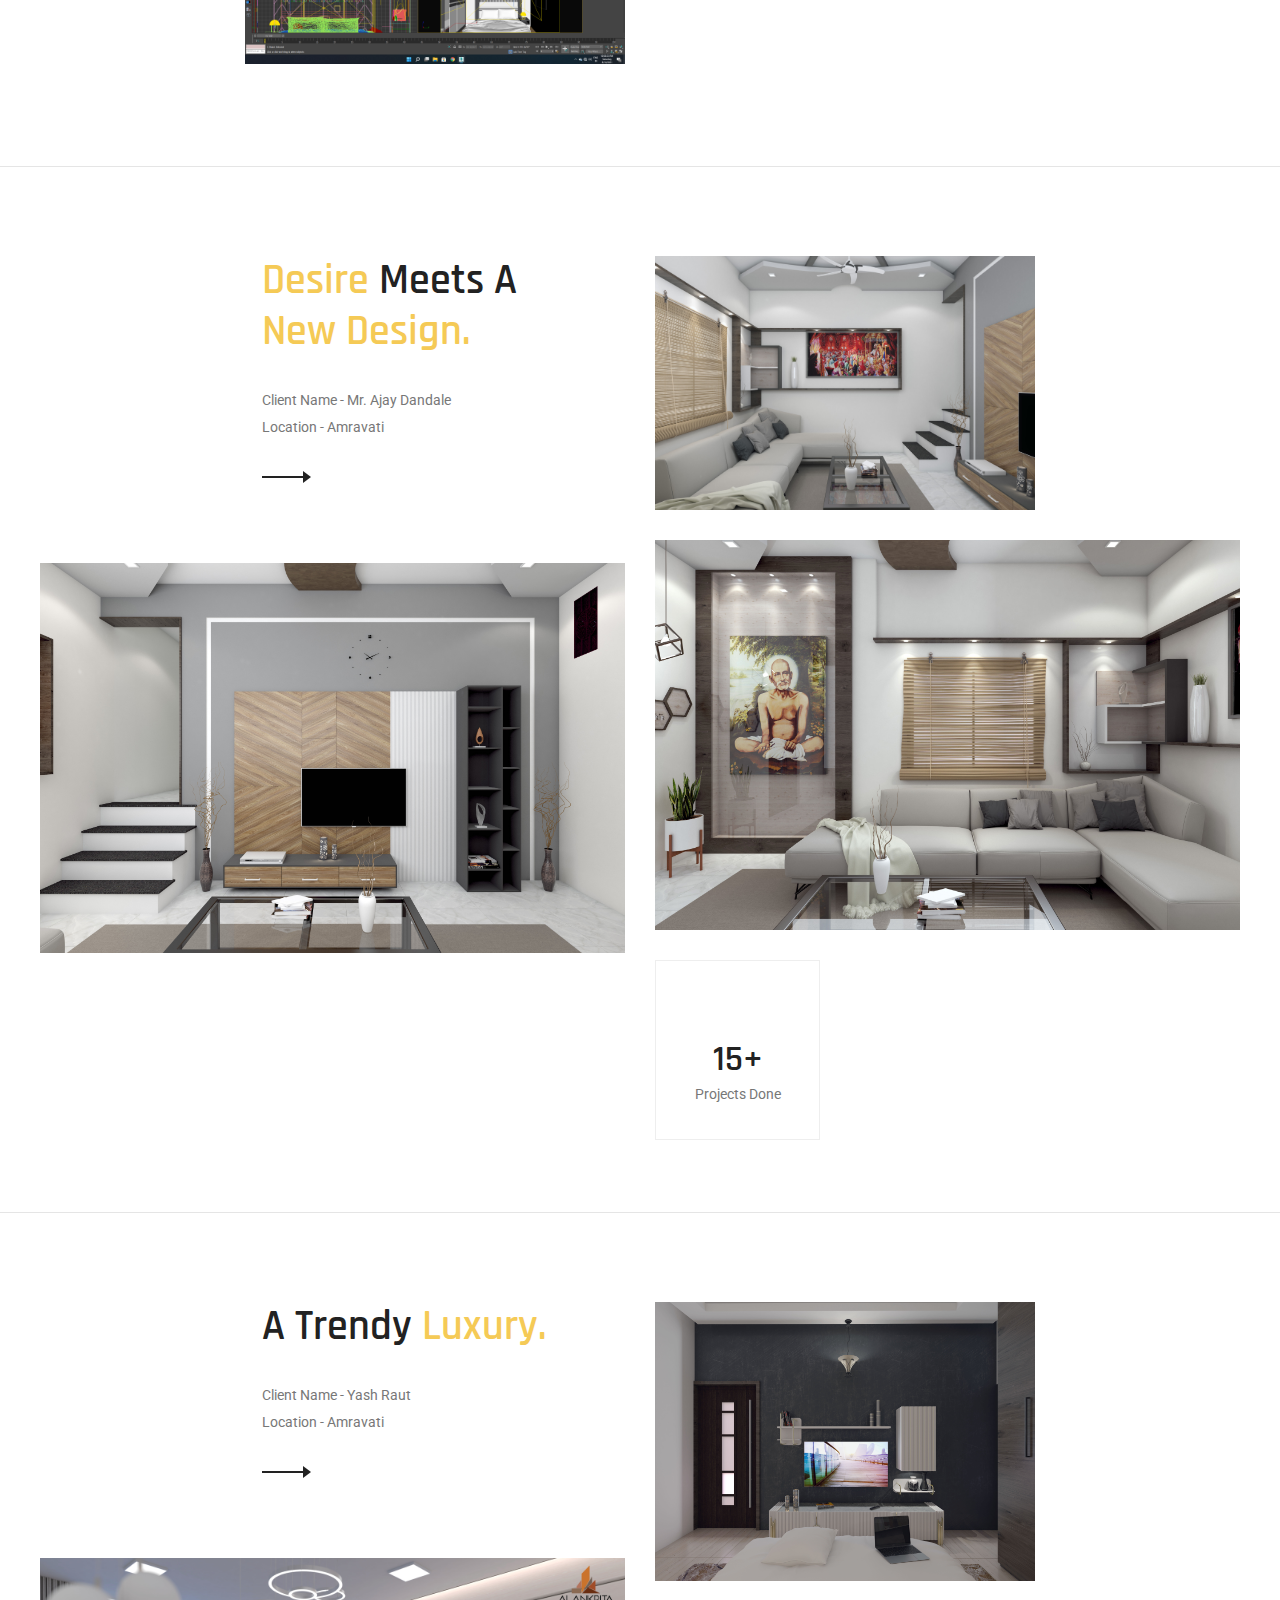
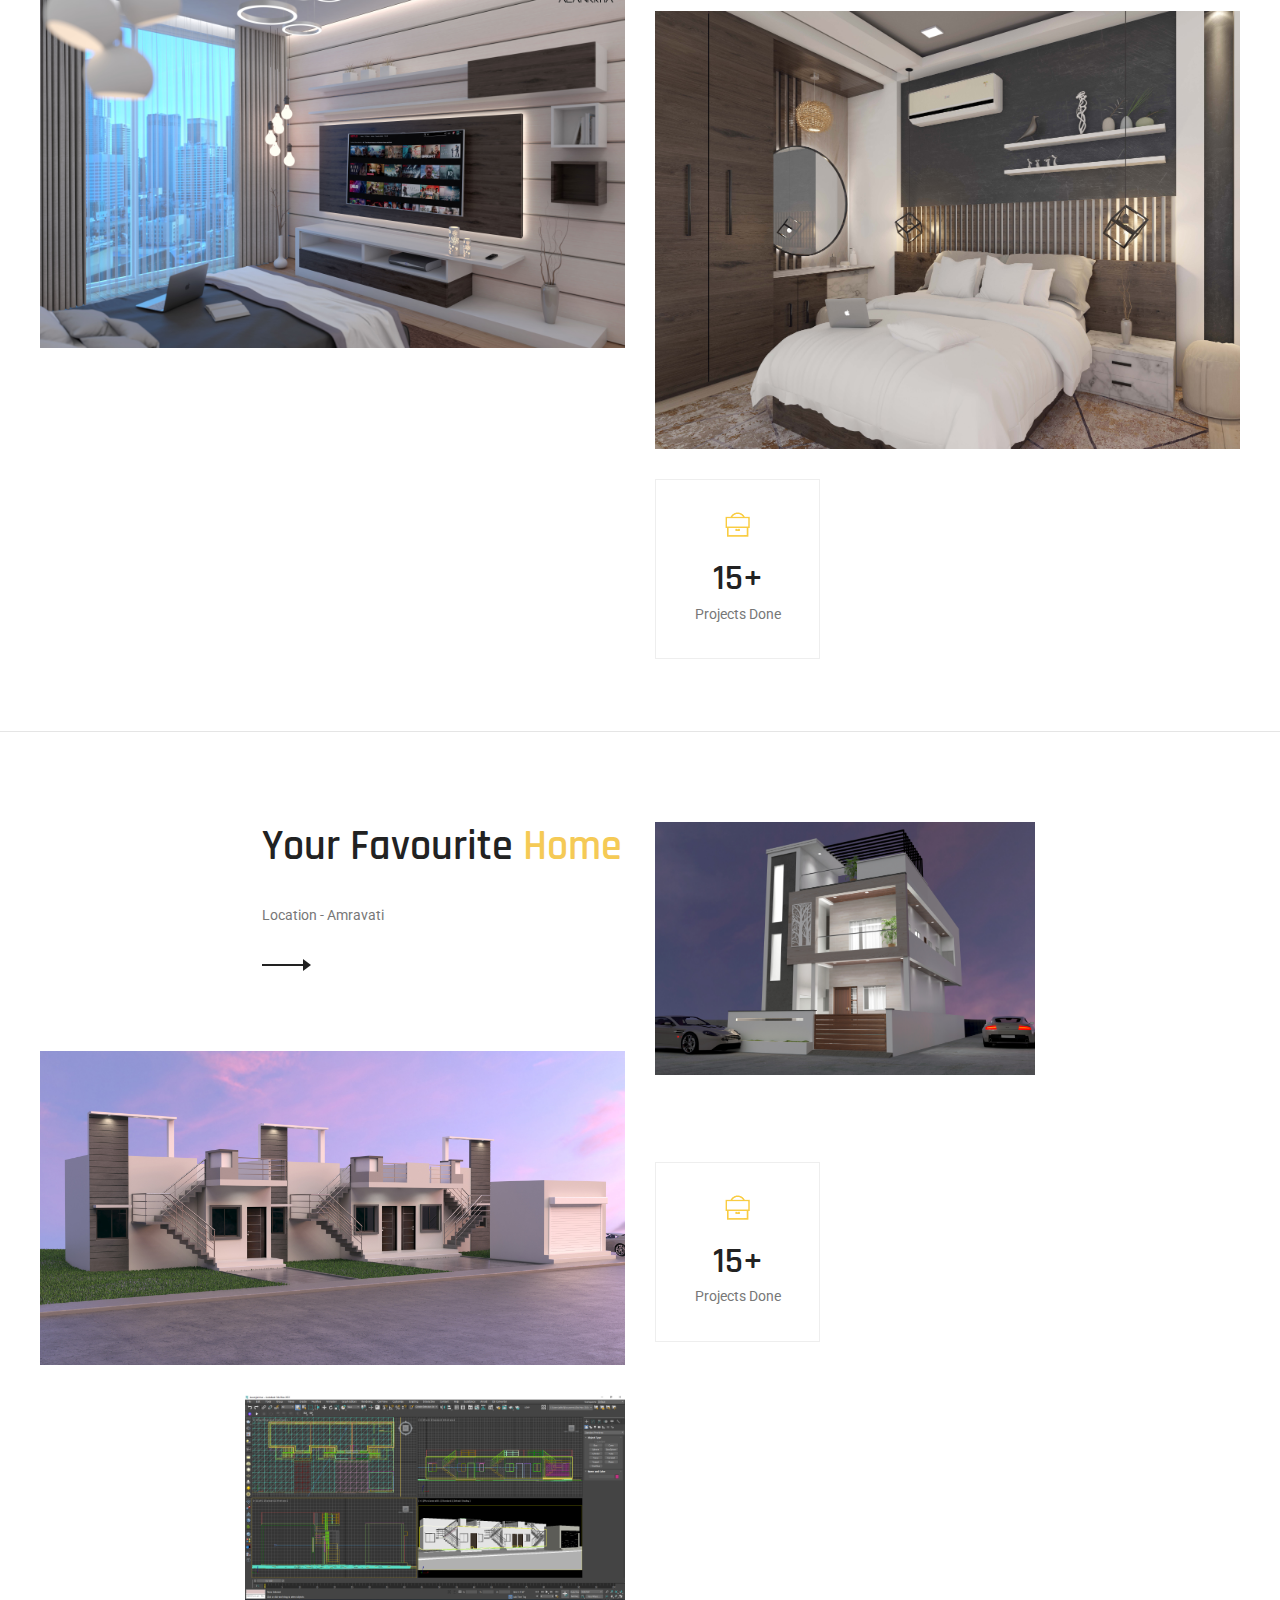
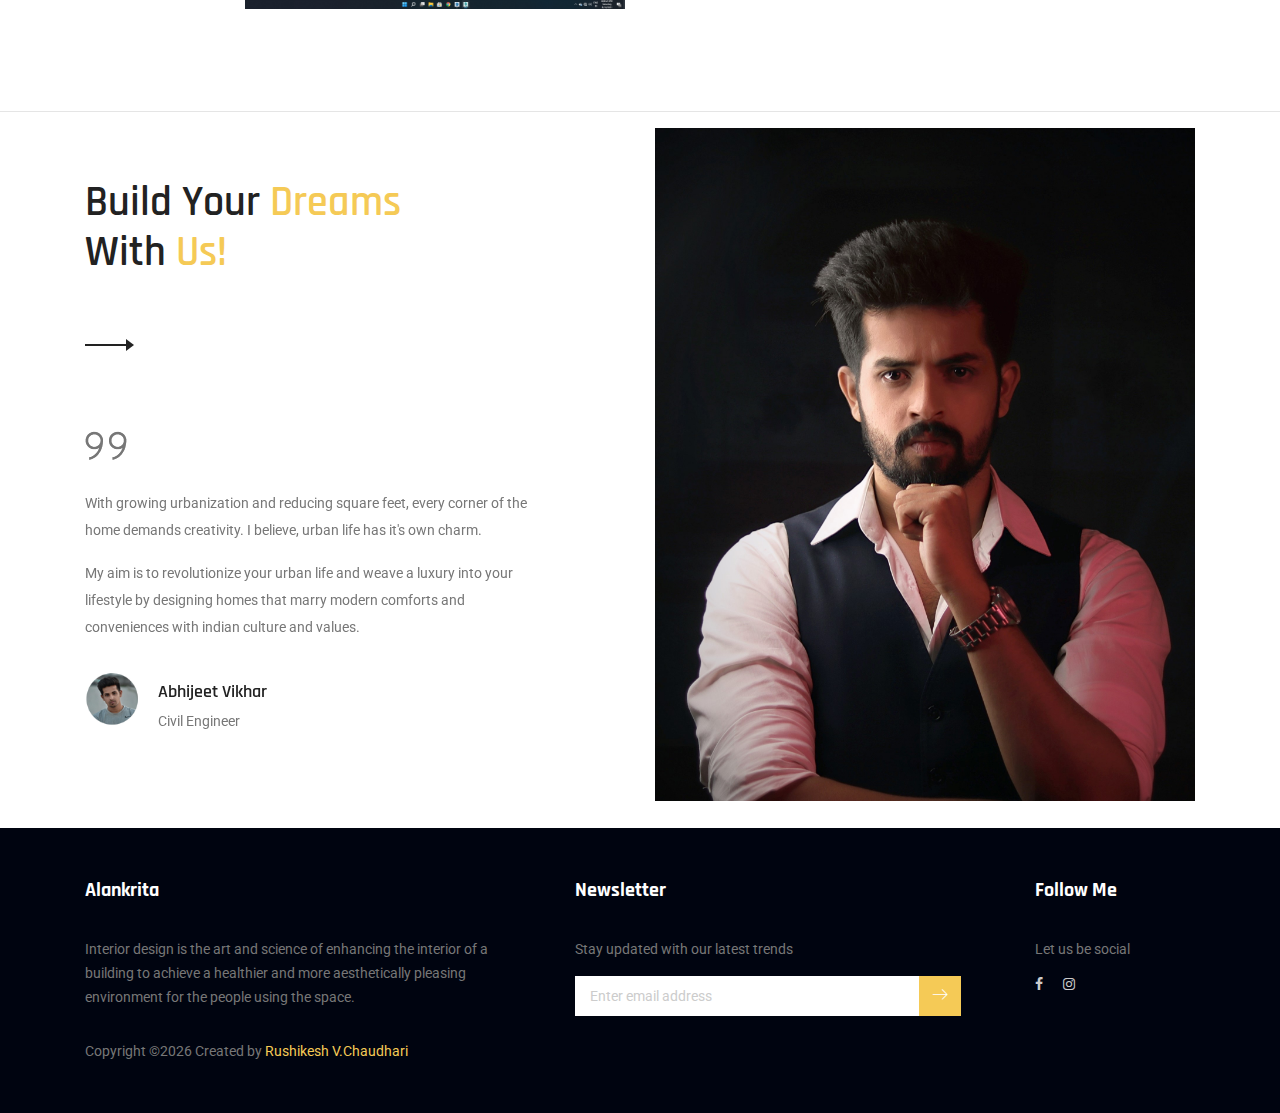
==== commit 7ca48197: "update name" ====
--- a/index.html
+++ b/index.html
@@ -803,7 +803,7 @@
 						<p>Interior design is the art and science of enhancing the interior of a building to achieve a healthier and more aesthetically pleasing environment for the people using the space.</p> 
 				
 						<p><!-- Link back to Colorlib can't be removed. Template is licensed under CC BY 3.0. -->
-Copyright &copy;<script>document.write(new Date().getFullYear());</script> Created   <i class="" aria-hidden="true"></i> by <a href="" target="_blank">Rushikesh, Vikas, Kalpesh & Kaustubh</a>
+Copyright &copy;<script>document.write(new Date().getFullYear());</script> Created   <i class="" aria-hidden="true"></i> by <a href="" target="_blank">Rushikesh V.Chaudhari</a>
 <!-- Link back to Colorlib can't be removed. Template is licensed under CC BY 3.0. --></p>
 					</aside>
 				</div>
@@ -867,4 +867,4 @@
 	<script src="js/theme.js"></script>
 </body>
 
-</html>+</html>
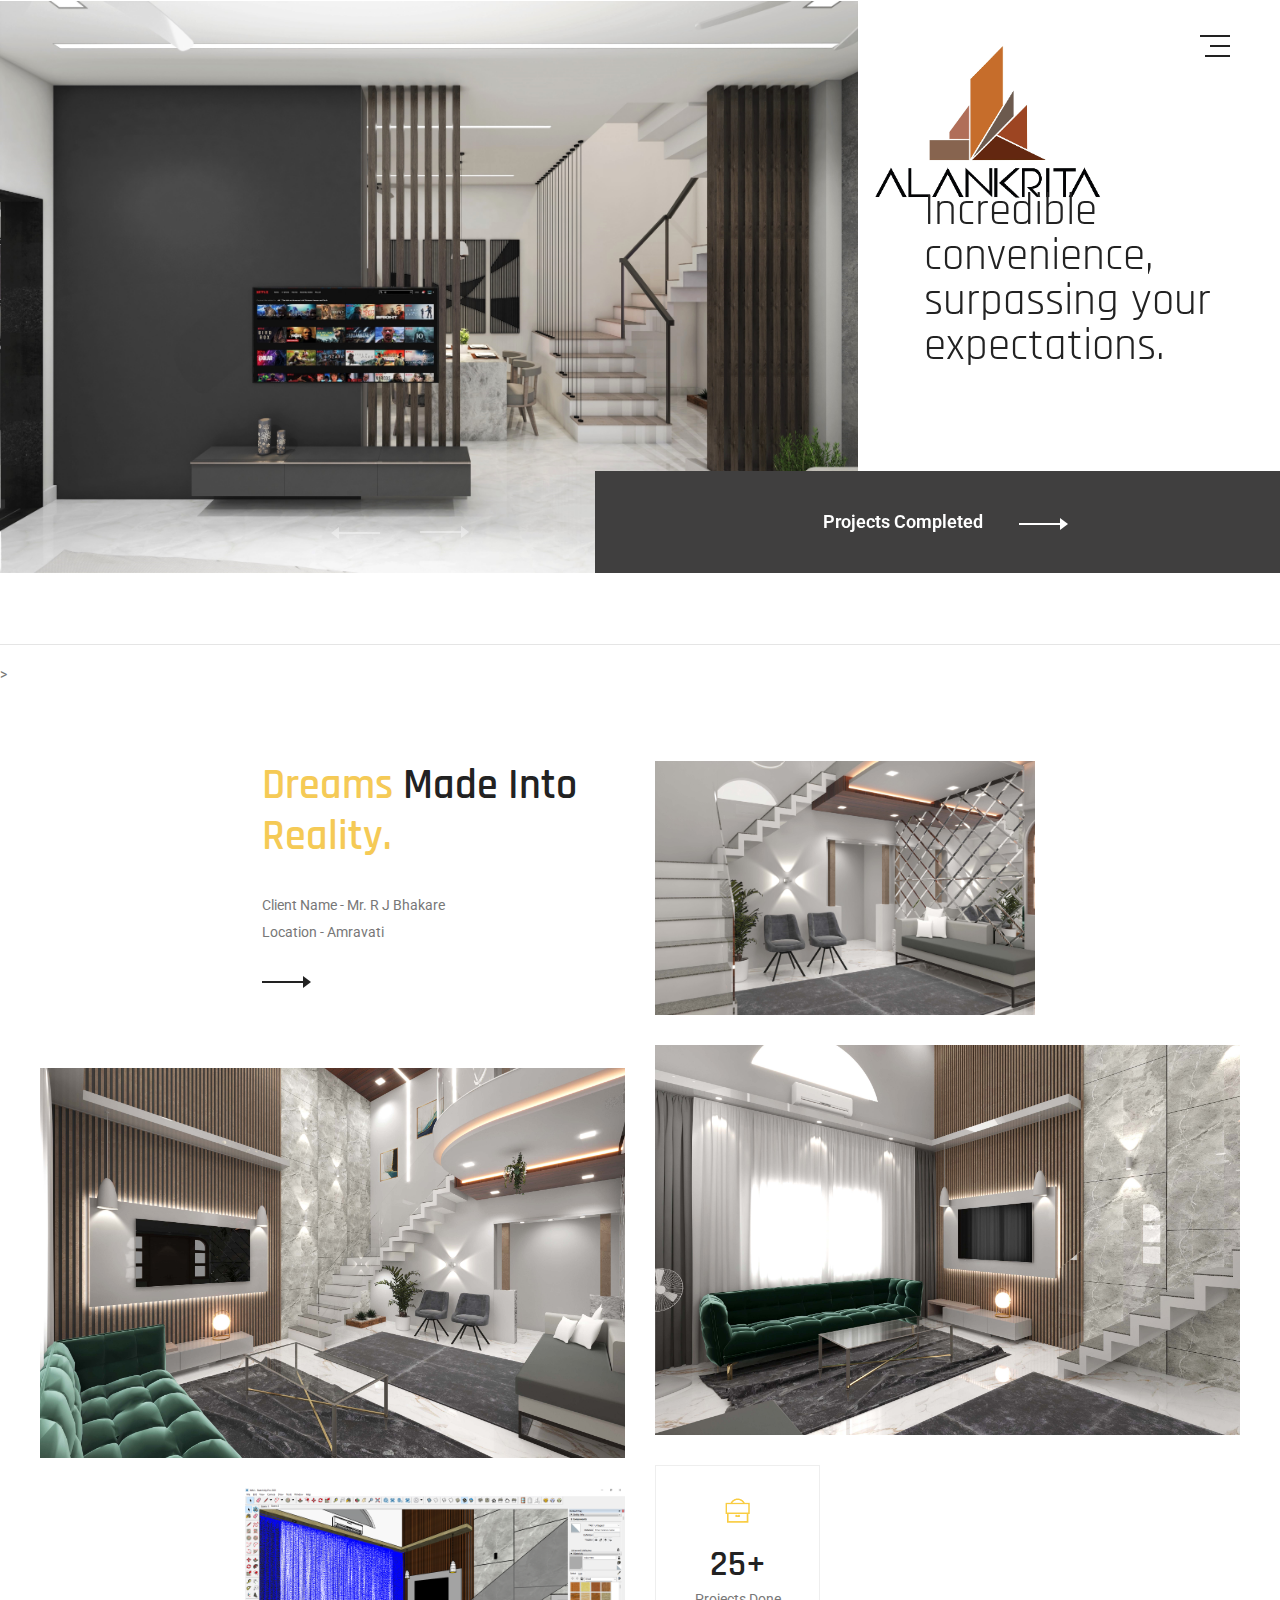
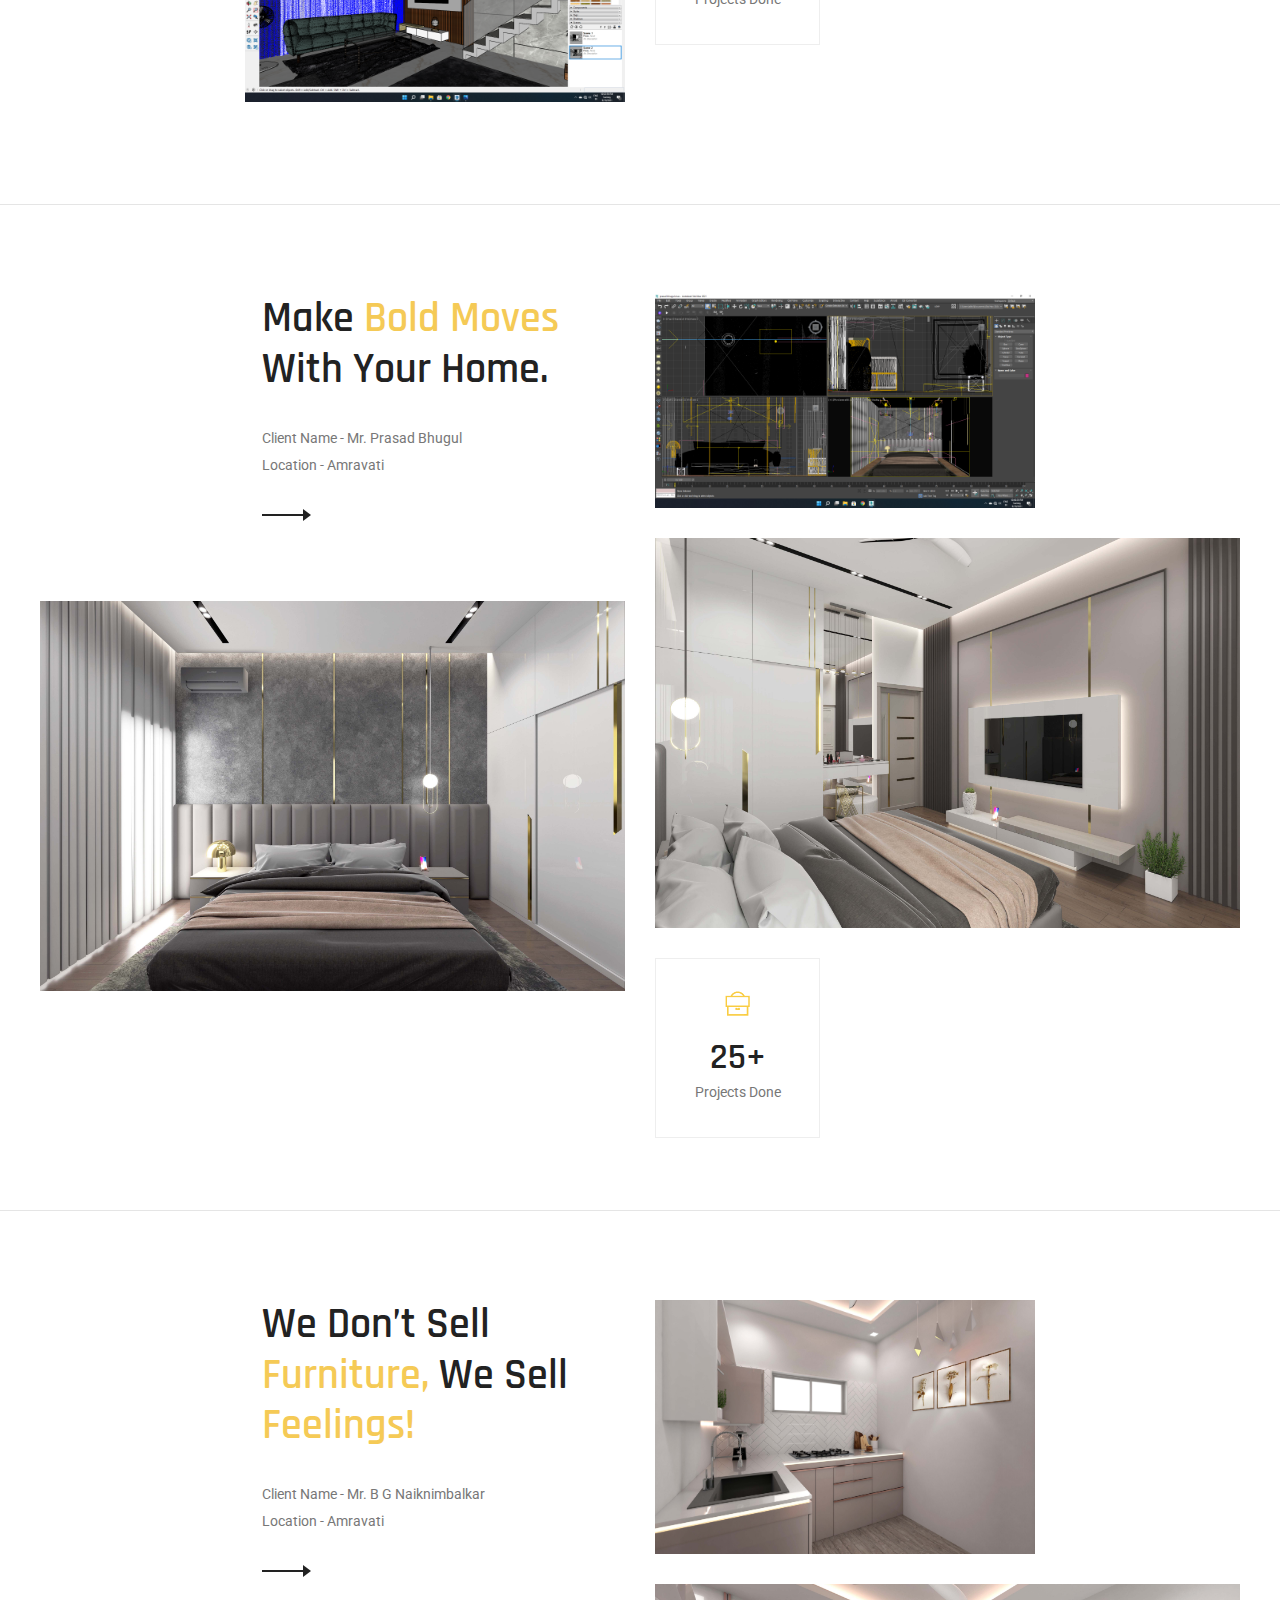
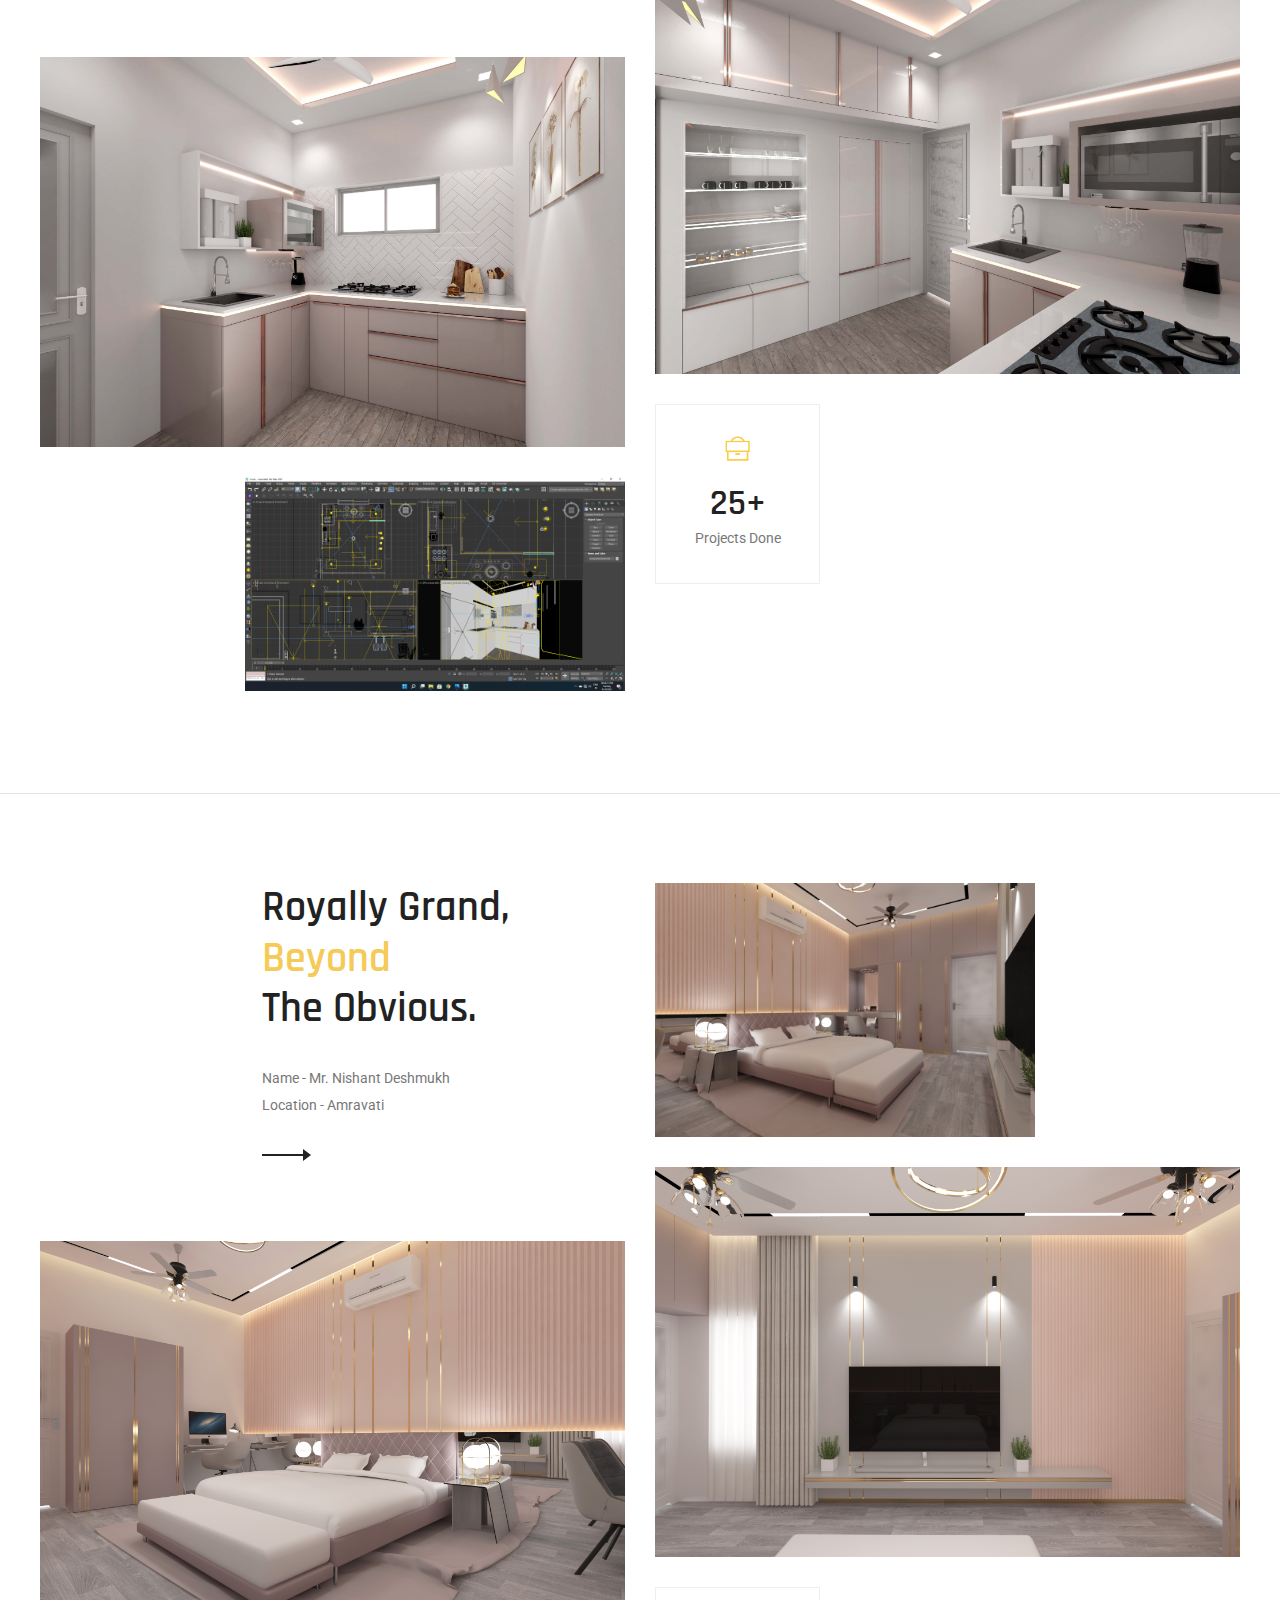
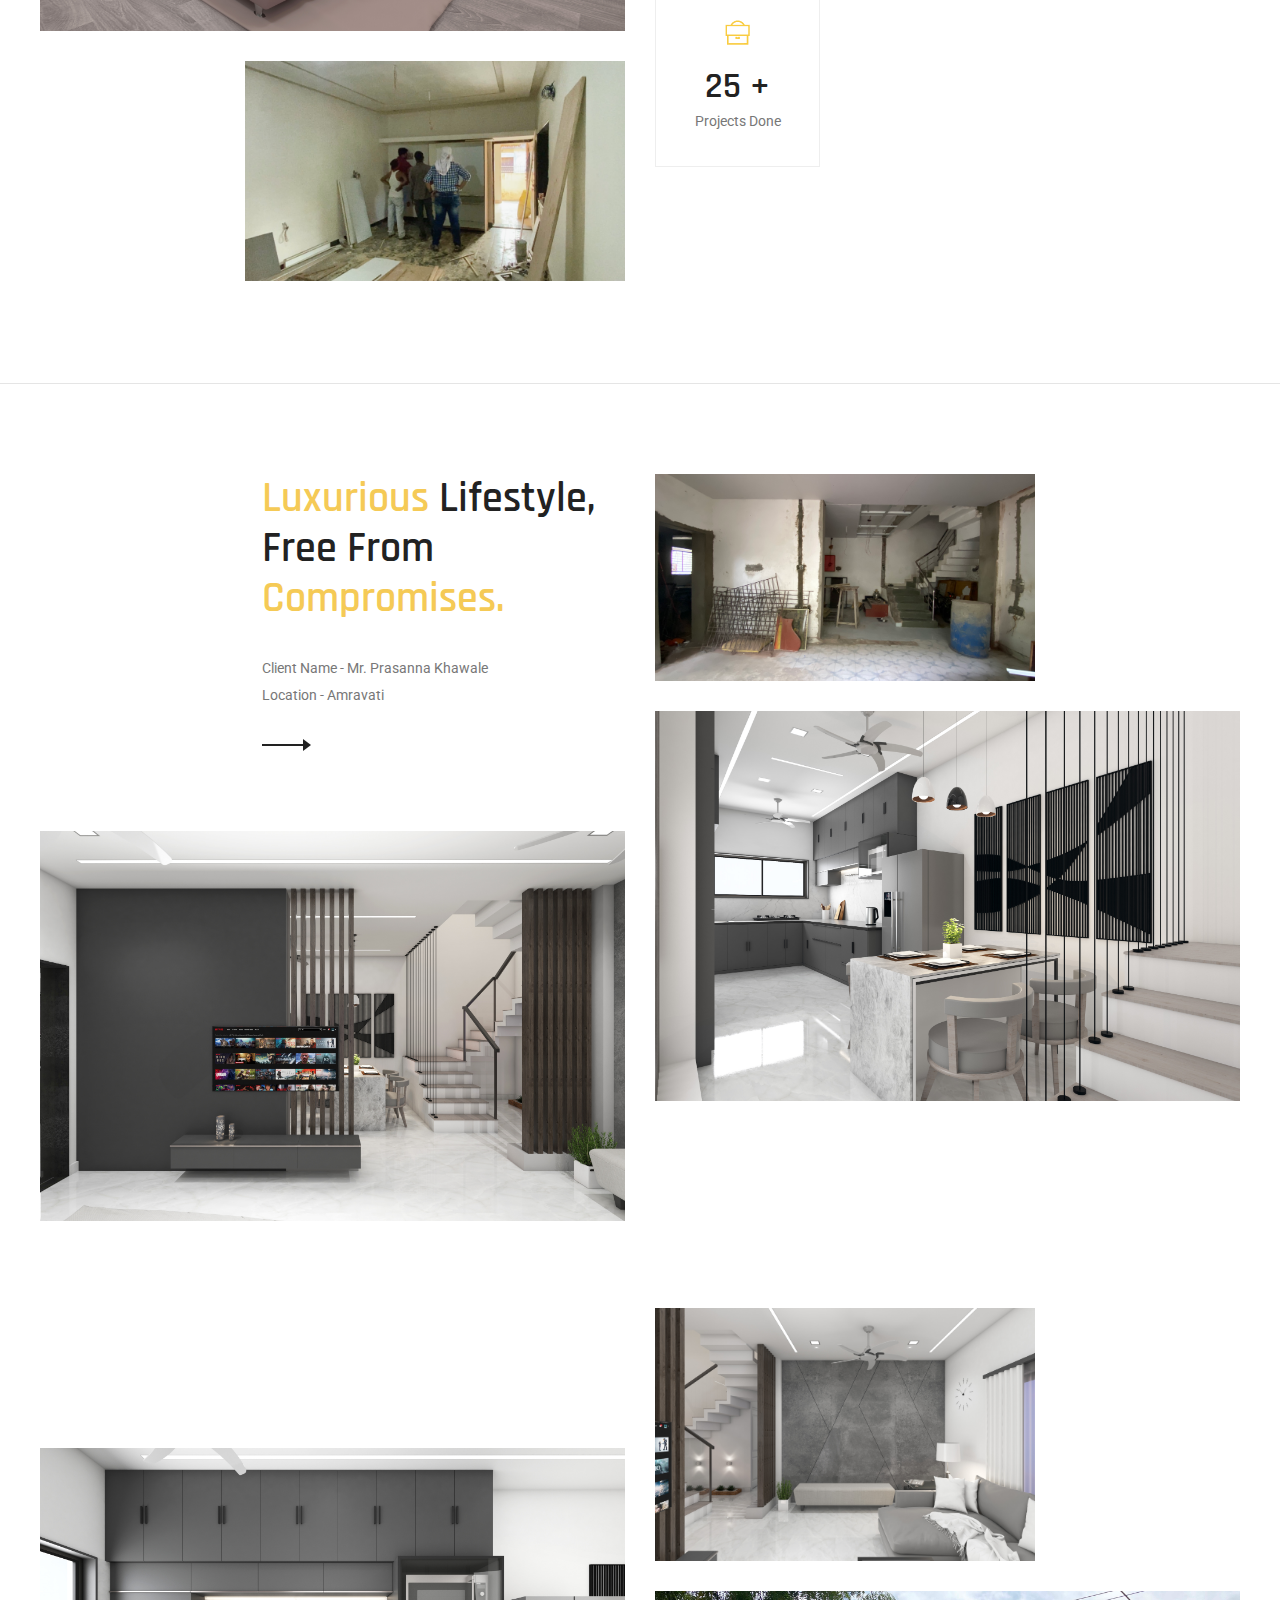
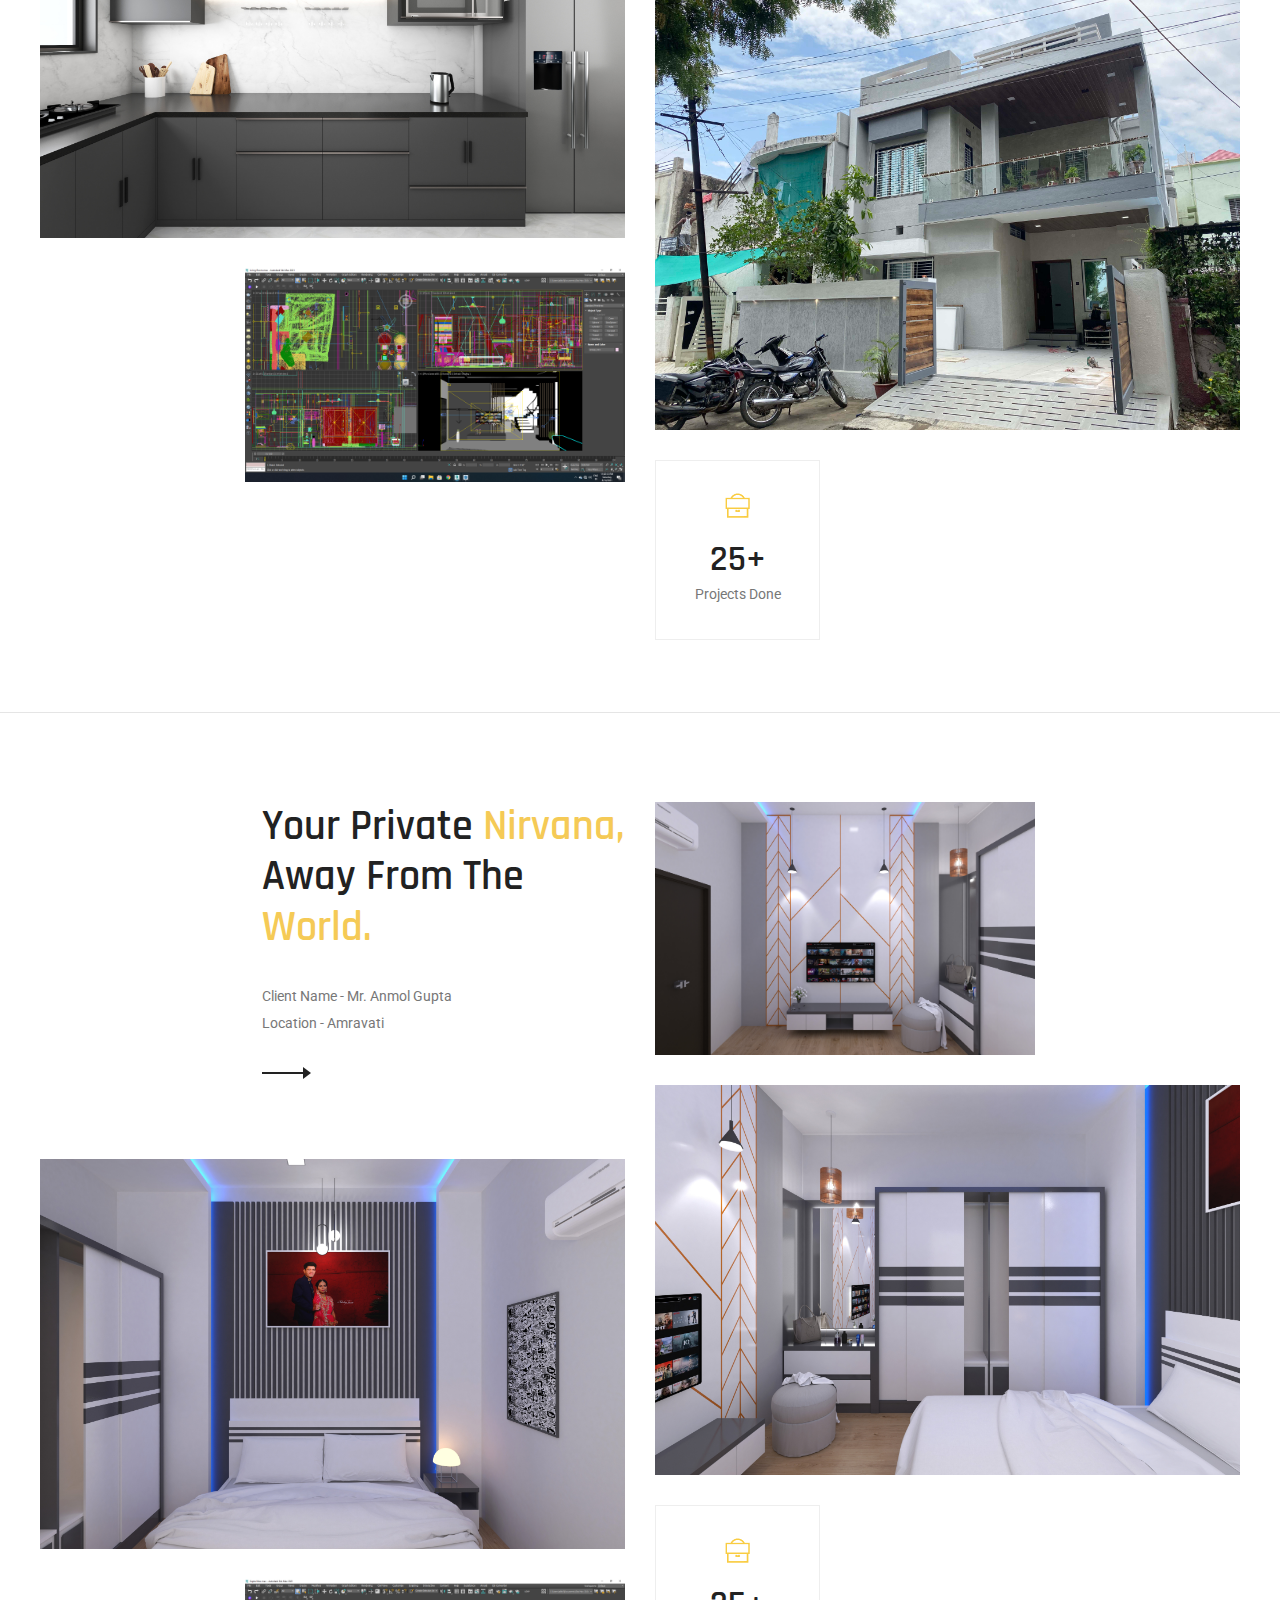
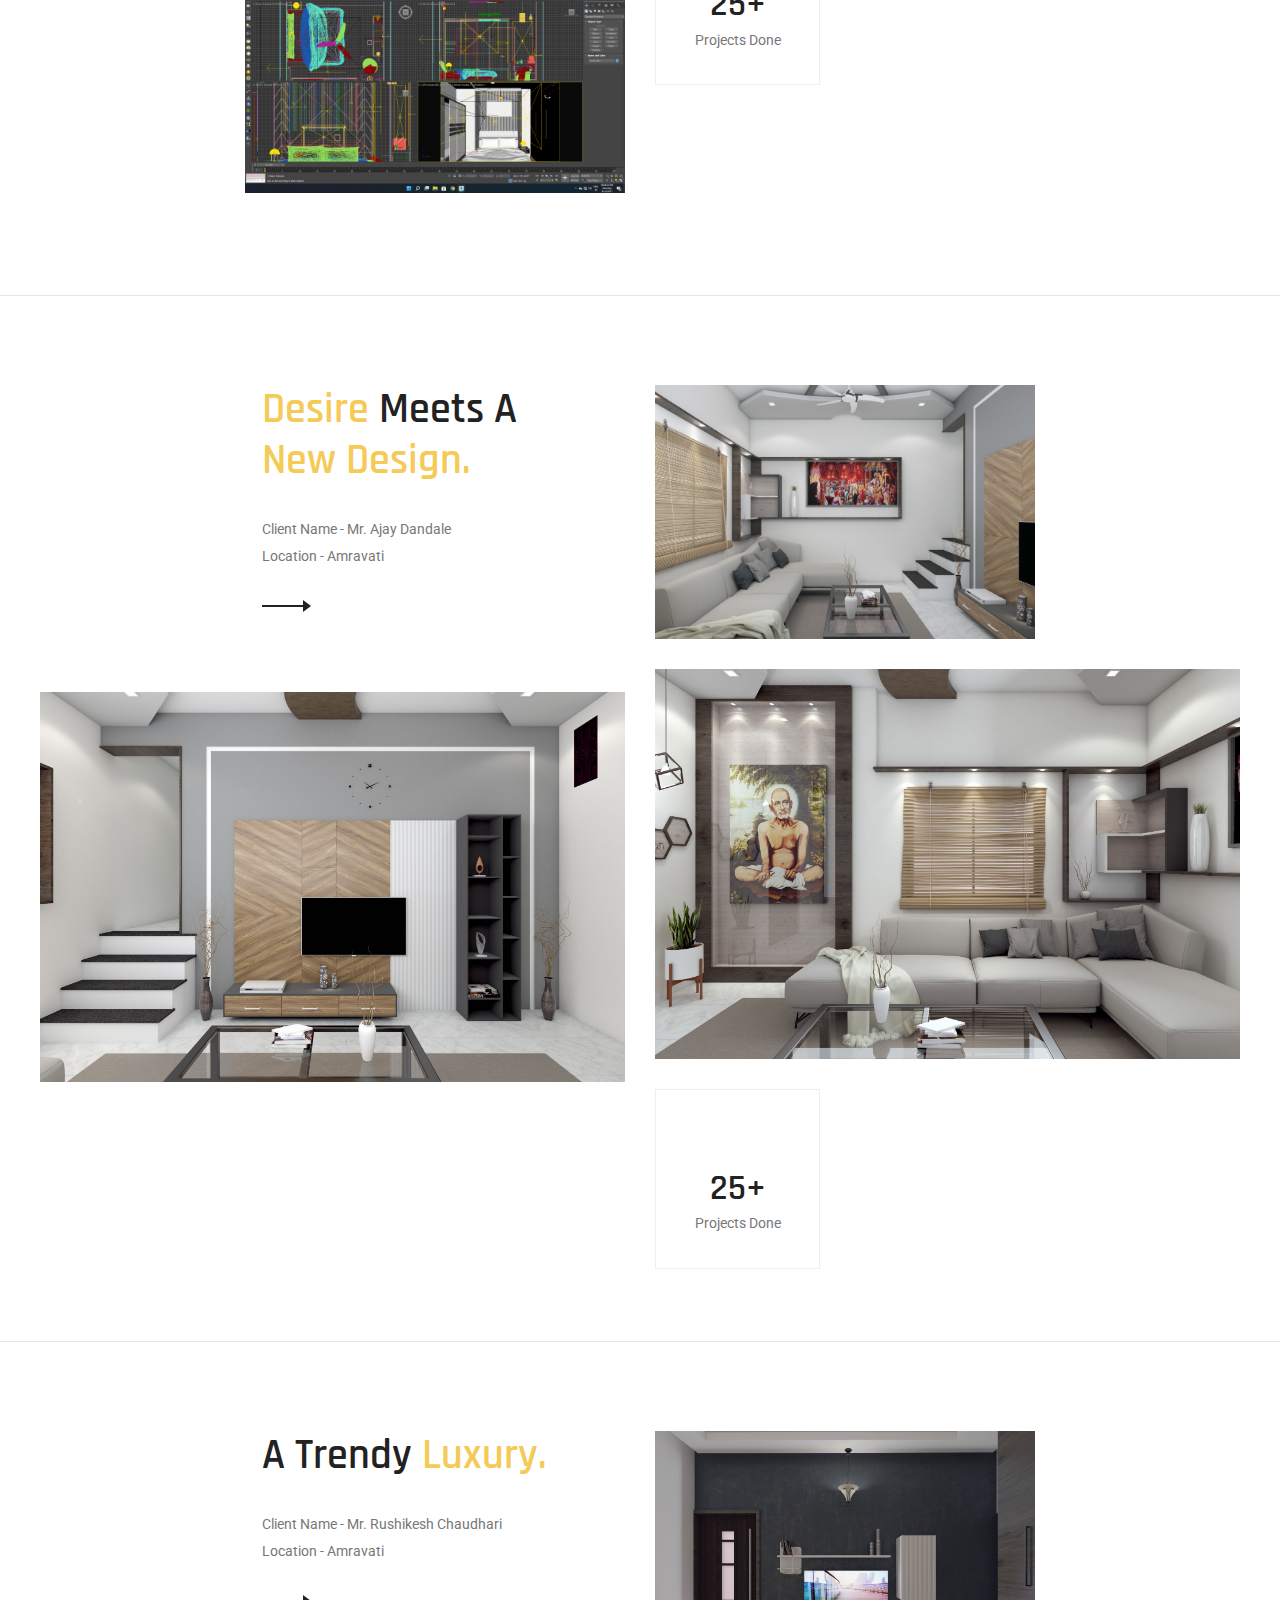
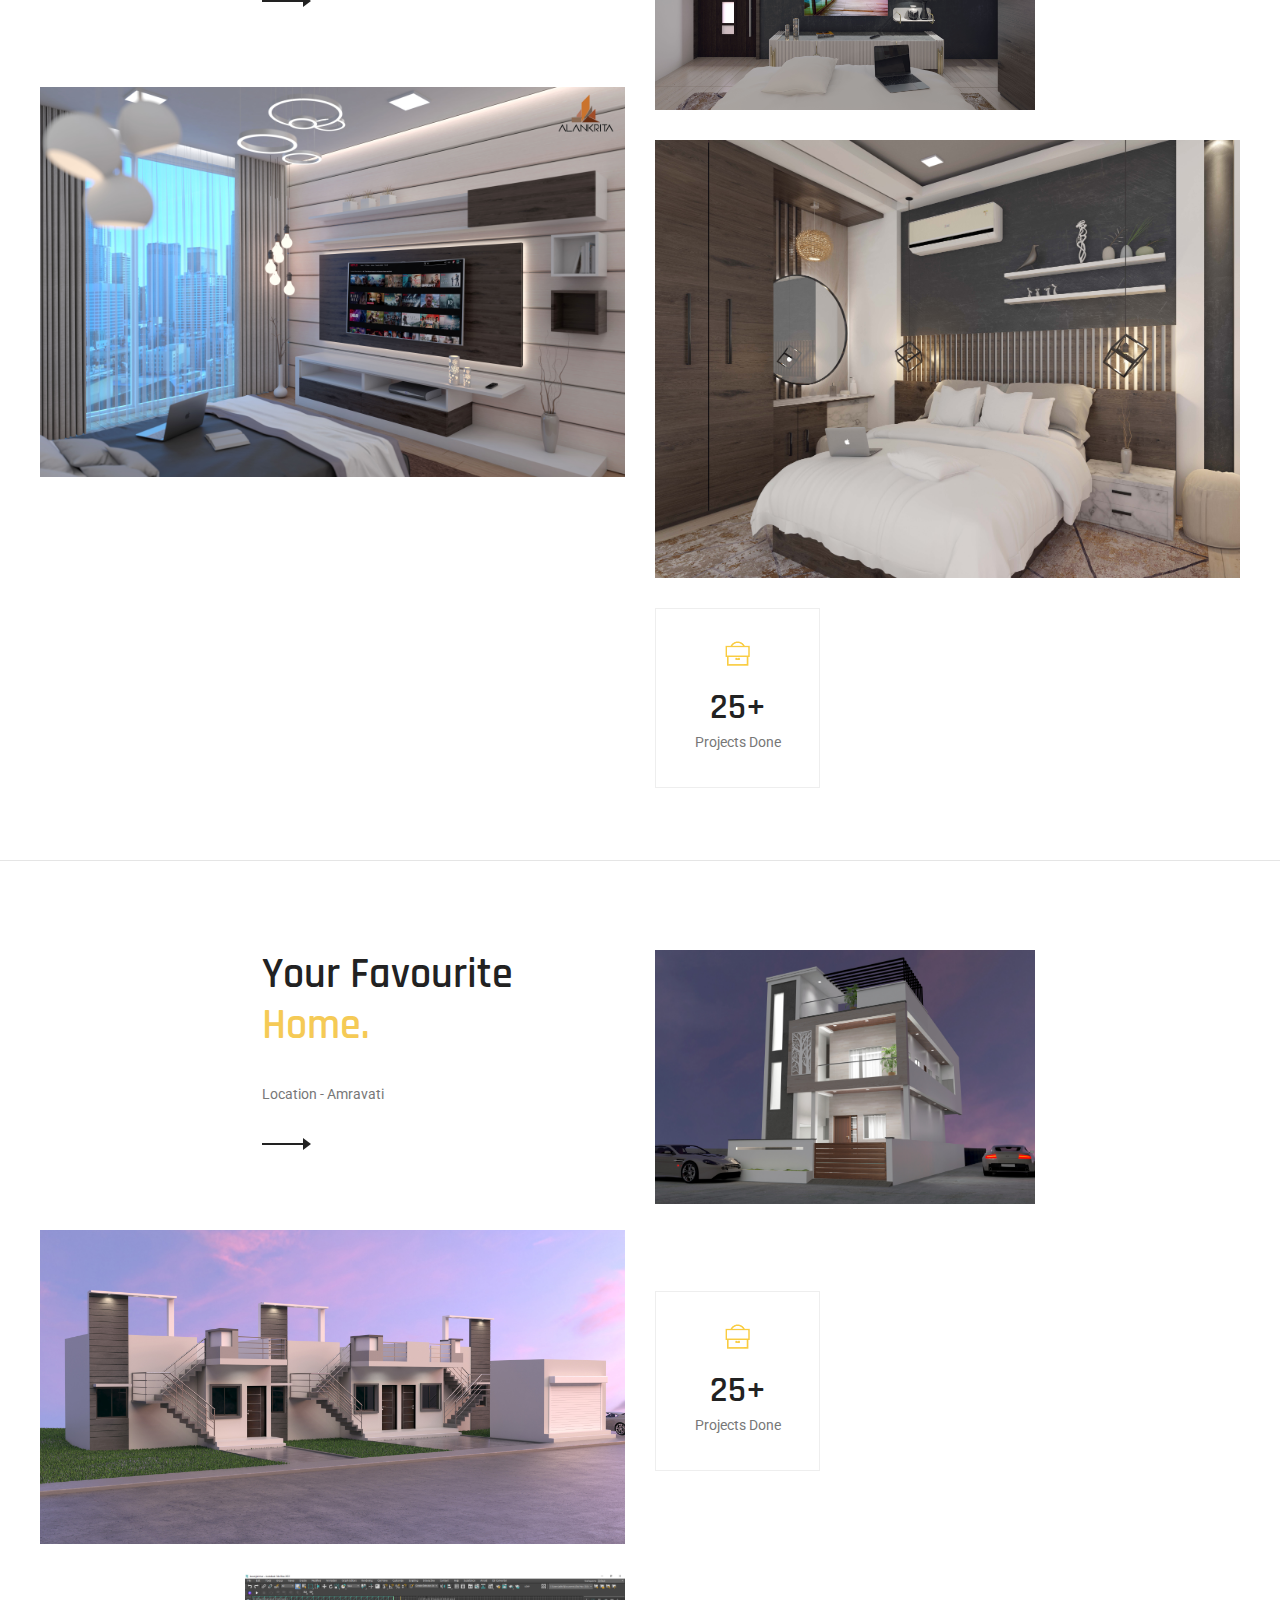
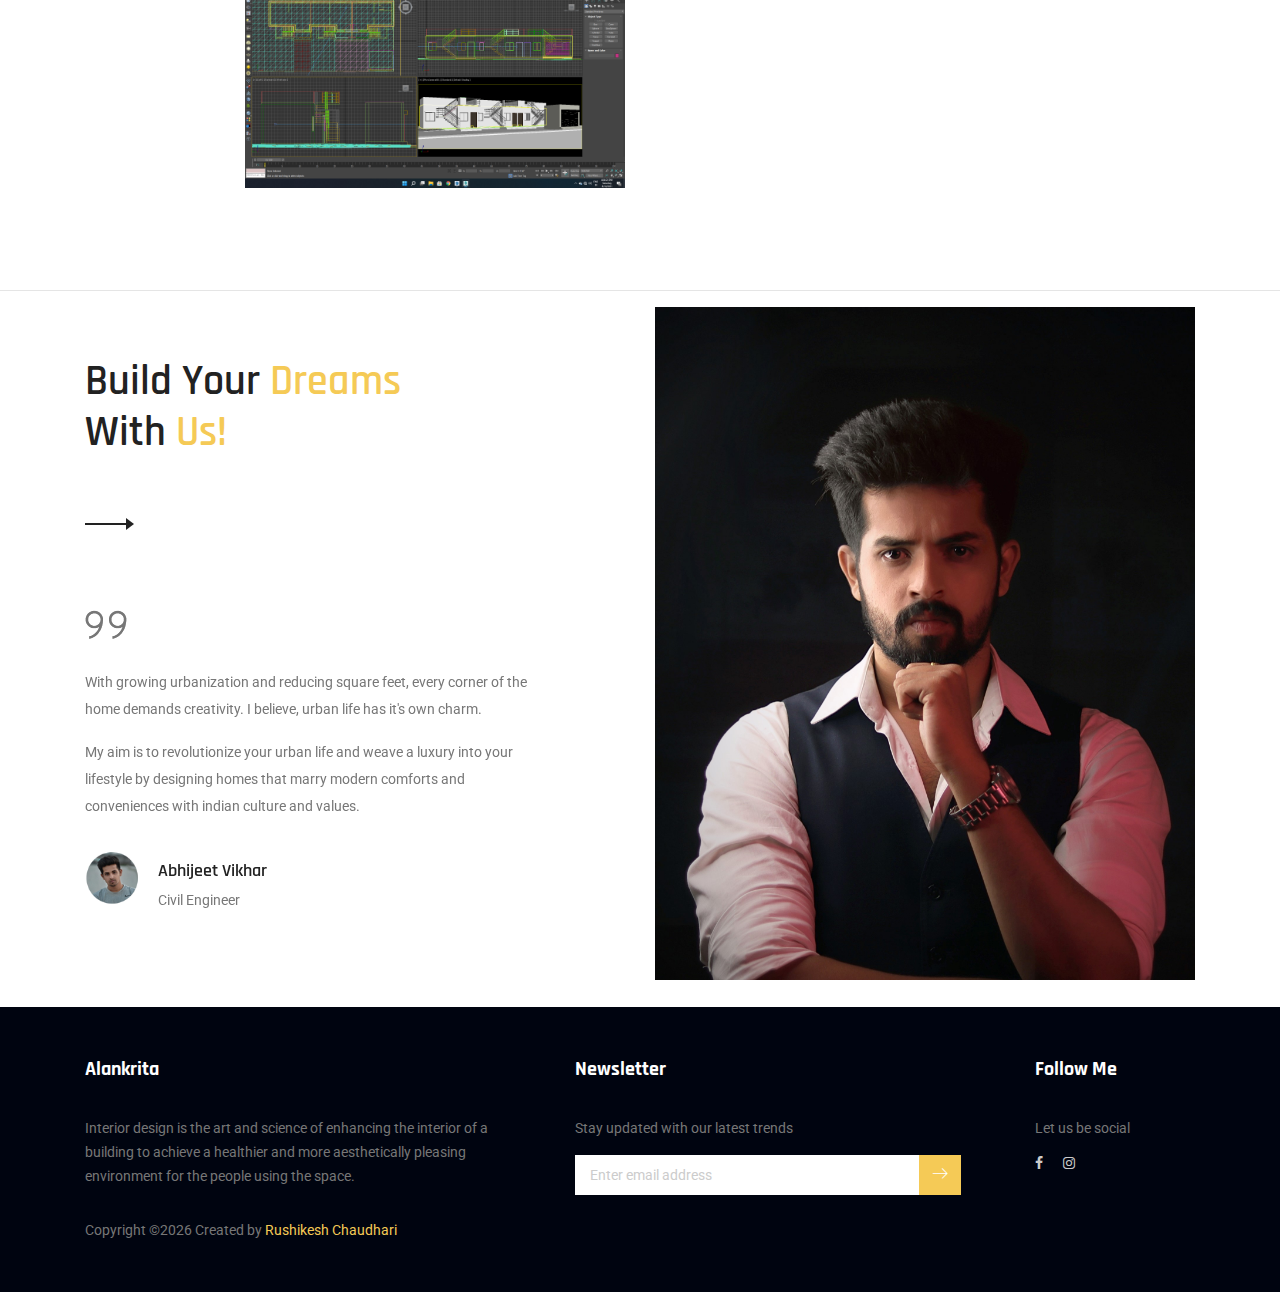
==== commit 8f0851a3: "new" ====
--- a/index.html
+++ b/index.html
@@ -138,8 +138,326 @@
 	<!--================ End Service Area =================-->
 
 	<!--================ Start Gallery Service Area =================-->
-	
+
+<!----111111111111111111111111111111111111 new-----------------------------=-->
+<section class="gallery-area section_gap">
+	<div class="container-fluid">
+		<div class="row">
+			<div class="col-lg-6 col-md-6 text-right">
+				<div class="main_title">
+					<h1>
+					<span>Dreams</span> Made into  <span> Reality.</span><br>
+						
+					</h1>
+					<p>Client Name - Mr. R J Bhakare </p>
+					<p>Location - Amravati </p>
+					
+					<img src="img/next.png" alt="">
+				</div>
+				<div class="row">
+					<div class="col-lg-12">
+						<!-- single gallery -->
+						<div class="single-gallery">
+							<img class="img-fluid" src="img/project7/2.jpg" alt="">
+							<div class="light-box">
+								<a href="img/project7/2.jpg" class="img-popup">
+									<span class="lnr lnr-move"></span>
+								</a>
+							</div>
+						</div>
+					</div>
+					<div class="col-lg-8 offset-lg-4">
+						<!-- single gallery -->
+						<div class="single-gallery">
+							<img class="img-fluid" src="img/project7/4.png" alt="">
+							<div class="light-box">
+								<a href="img/project7/4.png" class="img-popup">
+									<span class="lnr lnr-move"></span>
+								</a>
+							</div>
+						</div>
+					</div>
+				</div>
+			</div>
+			<div class="col-lg-6 col-md-6 text-left">
+				<div class="row">
+					<div class="col-lg-8">
+						<!-- single gallery -->
+						<div class="single-gallery">
+							<img class="img-fluid" src="img/project7/1.jpg" alt="">
+							<div class="light-box">
+								<a href="img/project7/1.jpg" class="img-popup">
+									<span class="lnr lnr-move"></span>
+								</a>
+							</div>
+						</div>
+					</div>
+
+
+
+					
+					<div class="col-lg-12">
+						<!-- single gallery -->
+						<div class="single-gallery">
+							<img class="img-fluid" src="img/project7/3.jpg" alt="">
+							<div class="light-box">
+								<a href="img/project7/3.jpg" class="img-popup">
+									<span class="lnr lnr-move"></span>
+								</a>
+							</div>
+						</div>
+				
+
+
+
+
+
+		
+
+						<div class="counter_area" id="project_counter">
+							<!-- single counter -->
+							<div class="single_counter">
+								<div class="thumb">
+									<img src="img/project/count1.png" alt="">
+								</div>
+								
+								<div class="info-content">
+									<h4><span class="counter">25</span>+</h4>
+									<p>Projects Done</p>
+								</div>
+							</div>
+
+				
+							</div>
+						</div>
+					</div>
+				</div>
+			</div>
+		</div>
+	</div>
+</section>
+<hr>
+
+
+
+
+
+
+
+
+
+<!--222222222222222222222222222222222222222222  newwwwwwwwwwwwwwwwwwwwwwwwwwwww-->
+
+
+<section class="gallery-area section_gap">
+	<div class="container-fluid">
+		<div class="row">
+			<div class="col-lg-6 col-md-6 text-right">
+				<div class="main_title">
+					<h1>
+						Make   <span>bold moves  </span>with your Home.<br>
+						
+					</h1>
+					<p>Client Name - Mr. Prasad Bhugul </p>
+					<p>Location - Amravati</p>
+					<img src="img/next.png" alt="">
+				</div>
+				<div class="row">
+					<div class="col-lg-12">
+						<!-- single gallery -->
+						<div class="single-gallery">
+							<img class="img-fluid" src="img/project8/2.jpg" alt="">
+							<div class="light-box">
+								<a href="img/project8/2.jpg" class="img-popup">
+									<span class="lnr lnr-move"></span>
+								</a>
+							</div>
+						</div>
+					</div>
+					<div class="col-lg-8 offset-lg-4">
+						<!-- single gallery -->
+						<div class="single-gallery">
+							<img class="img-fluid" src="" alt="">
+							<div class="light-box">
+								<a href="" class="img-popup">
+									<span class="lnr lnr-move"></span>
+								</a>
+							</div>
+						</div>
+					</div>
+				</div>
+			</div>
+			<div class="col-lg-6 col-md-6 text-left">
+				<div class="row">
+					<div class="col-lg-8">
+						<!-- single gallery -->
+						<div class="single-gallery">
+							<img class="img-fluid" src="img/project8/1.jpg" alt="">
+							<div class="light-box">
+								<a href="img/project8/1.jpg" class="img-popup">
+									<span class="lnr lnr-move"></span>
+								</a>
+							</div>
+						</div>
+					</div>
+					<div class="col-lg-12">
+						<!-- single gallery -->
+						<div class="single-gallery">
+							<img class="img-fluid" src="img/project8/3.jpg" alt="">
+							<div class="light-box">
+								<a href="img/project8/3.jpg" class="img-popup">
+									<span class="lnr lnr-move"></span>
+								</a>
+							</div>
+						</div>
+						<div class="counter_area" id="project_counter">
+							<!-- single counter -->
+							<div class="single_counter">
+								<div class="thumb">
+									<img src="img/project/count1.png" alt="">
+								</div>
+								<div class="info-content">
+									<h4><span class="counter">25</span>+</h4>
+									<p>Projects Done</p>
+								</div>
+							</div>
+							<!-- single counter -->
+							
+							</div>
+						</div>
+					</div>
+				</div>
+			</div>
+		</div>
+	</div>
+</section>
+<hr>
+
+
+
+
+
+
+
+
+
+<!-------3333333333333333333333333333333333333333333333333new-->
 	<section class="gallery-area section_gap">
+		<div class="container-fluid">
+			<div class="row">
+				<div class="col-lg-6 col-md-6 text-right">
+					<div class="main_title">
+						<h1>
+							We don’t sell  <span> furniture, </span> we sell <span>feelings!</span> <br>
+							
+						</h1>
+						<p>Client Name - Mr. B G Naiknimbalkar  </p>
+						<p>Location - Amravati </p>
+						
+						<img src="img/next.png" alt="">
+					</div>
+					<div class="row">
+						<div class="col-lg-12">
+							<!-- single gallery -->
+							<div class="single-gallery">
+								<img class="img-fluid" src="img/project9/2.jpg" alt="">
+								<div class="light-box">
+									<a href="img/project9/2.jpg" class="img-popup">
+										<span class="lnr lnr-move"></span>
+									</a>
+								</div>
+							</div>
+						</div>
+						<div class="col-lg-8 offset-lg-4">
+							<!-- single gallery -->
+							<div class="single-gallery">
+								<img class="img-fluid" src="img/project9/4.png" alt="">
+								<div class="light-box">
+									<a href="img/project9/4.png" class="img-popup">
+										<span class="lnr lnr-move"></span>
+									</a>
+								</div>
+							</div>
+						</div>
+					</div>
+				</div>
+				<div class="col-lg-6 col-md-6 text-left">
+					<div class="row">
+						<div class="col-lg-8">
+							<!-- single gallery -->
+							<div class="single-gallery">
+								<img class="img-fluid" src="img/project9/1.jpg" alt="">
+								<div class="light-box">
+									<a href="img/project9/1.jpg" class="img-popup">
+										<span class="lnr lnr-move"></span>
+									</a>
+								</div>
+							</div>
+						</div>
+	
+	
+	
+						
+						<div class="col-lg-12">
+							<!-- single gallery -->
+							<div class="single-gallery">
+								<img class="img-fluid" src="img/project9/3.jpg" alt="">
+								<div class="light-box">
+									<a href="img/project9/3.jpg" class="img-popup">
+										<span class="lnr lnr-move"></span>
+									</a>
+								</div>
+							</div>
+					
+	
+	
+	
+	
+	
+			
+	
+							<div class="counter_area" id="project_counter">
+								<!-- single counter -->
+								<div class="single_counter">
+									<div class="thumb">
+										<img src="img/project/count1.png" alt="">
+									</div>
+									
+									<div class="info-content">
+										<h4><span class="counter">25</span>+</h4>
+										<p>Projects Done</p>
+									</div>
+								</div>
+								
+								</div>
+							</div>
+						</div>
+					</div>
+				</div>
+			</div>
+		</div>
+	</section>
+	<hr>
+
+
+
+
+
+
+
+
+
+
+	
+	<section class="gallery-area section_gap">
+
+
+
+
+
+
+
+
 		
 		
 		<div class="container-fluid">
@@ -211,7 +529,7 @@
 										<img src="img/project/count1.png" alt="">
 									</div>
 									<div class="info-content">
-										<h4><span class="counter">15 </span>+</h4>
+										<h4><span class="counter">25 </span>+</h4>
 										<p>Projects Done</p>
 									</div>
 								</div>
@@ -373,7 +691,7 @@
 									<img src="img/project/count1.png" alt="">
 								</div>
 								<div class="info-content">
-									<h4><span class="counter">15</span>+</h4>
+									<h4><span class="counter">25</span>+</h4>
 									<p>Projects Done</p>
 								</div>
 							
@@ -461,7 +779,7 @@
 									<img src="img/project/count1.png" alt="">
 								</div>
 								<div class="info-content">
-									<h4><span class="counter">15</span>+</h4>
+									<h4><span class="counter">25</span>+</h4>
 									<p>Projects Done</p>
 								</div>
 							</div>
@@ -545,7 +863,7 @@
 									<img src="img/project4/3.png" alt="">
 								</div>
 								<div class="info-content">
-									<h4><span class="counter">15</span>+</h4>
+									<h4><span class="counter">25</span>+</h4>
 									<p>Projects Done</p>
 								</div>
 							</div>
@@ -570,7 +888,7 @@
 					A trendy <span> Luxury. </span><br>
 						
 					</h1>
-					<p>Client Name - Yash Raut</p>
+					<p>Client Name - Mr. Rushikesh Chaudhari</p>
 					<p>Location - Amravati</p>
 					<img src="img/next.png" alt="">
 				</div>
@@ -629,7 +947,7 @@
 									<img src="img/project/count1.png" alt="">
 								</div>
 								<div class="info-content">
-									<h4><span class="counter">15</span>+</h4>
+									<h4><span class="counter">25</span>+</h4>
 									<p>Projects Done</p>
 								</div>
 							</div>
@@ -651,7 +969,7 @@
 			<div class="col-lg-6 col-md-6 text-right">
 				<div class="main_title">
 					<h1>
-						your favourite <span> Home </span><br>
+						Your favourite <span> Home. </span><br>
 						
 					</h1>
 					<p>Location - Amravati </p>
@@ -713,10 +1031,21 @@
 									<img src="img/project/count1.png" alt="">
 								</div>
 								<div class="info-content">
-									<h4><span class="counter">15</span>+</h4>
+									<h4><span class="counter">25</span>+</h4>
 									<p>Projects Done</p>
 								</div>
 							</div>
+
+
+
+							
+
+
+
+							
+
+
+							
 							<!-- single counter -->
 							
 							</div>
@@ -728,12 +1057,24 @@
 	</div>
 </section>
 <hr>
-<!--drop777777777777777777777777777-->
+<!------second changes start from here------------------------------------------------------------------------------------------------------>
+<!--drop7777777777777777777777777777777777777777777-->
 
 			
 								
 								
 <!--drop88888888888-->
+
+<!--9999999999999999999999999999999999999999999999999999999999999999999999999999999999999999drop   drop-->
+
+
+<!------changes end here-------------------------------------------------------------------------------------------------------------->
+
+
+
+
+
+
 
 
 
@@ -803,7 +1144,8 @@
 						<p>Interior design is the art and science of enhancing the interior of a building to achieve a healthier and more aesthetically pleasing environment for the people using the space.</p> 
 				
 						<p><!-- Link back to Colorlib can't be removed. Template is licensed under CC BY 3.0. -->
-Copyright &copy;<script>document.write(new Date().getFullYear());</script> Created   <i class="" aria-hidden="true"></i> by <a href="" target="_blank">Rushikesh V.Chaudhari</a>
+Copyright &copy;<script>document.write(new Date().getFullYear());</script> Created <i class="" aria-hidden="true"></i> by <a href="" target="_blank">Rushikesh Chaudhari</a>
+
 <!-- Link back to Colorlib can't be removed. Template is licensed under CC BY 3.0. --></p>
 					</aside>
 				</div>
@@ -867,4 +1209,4 @@
 	<script src="js/theme.js"></script>
 </body>
 
-</html>
+</html>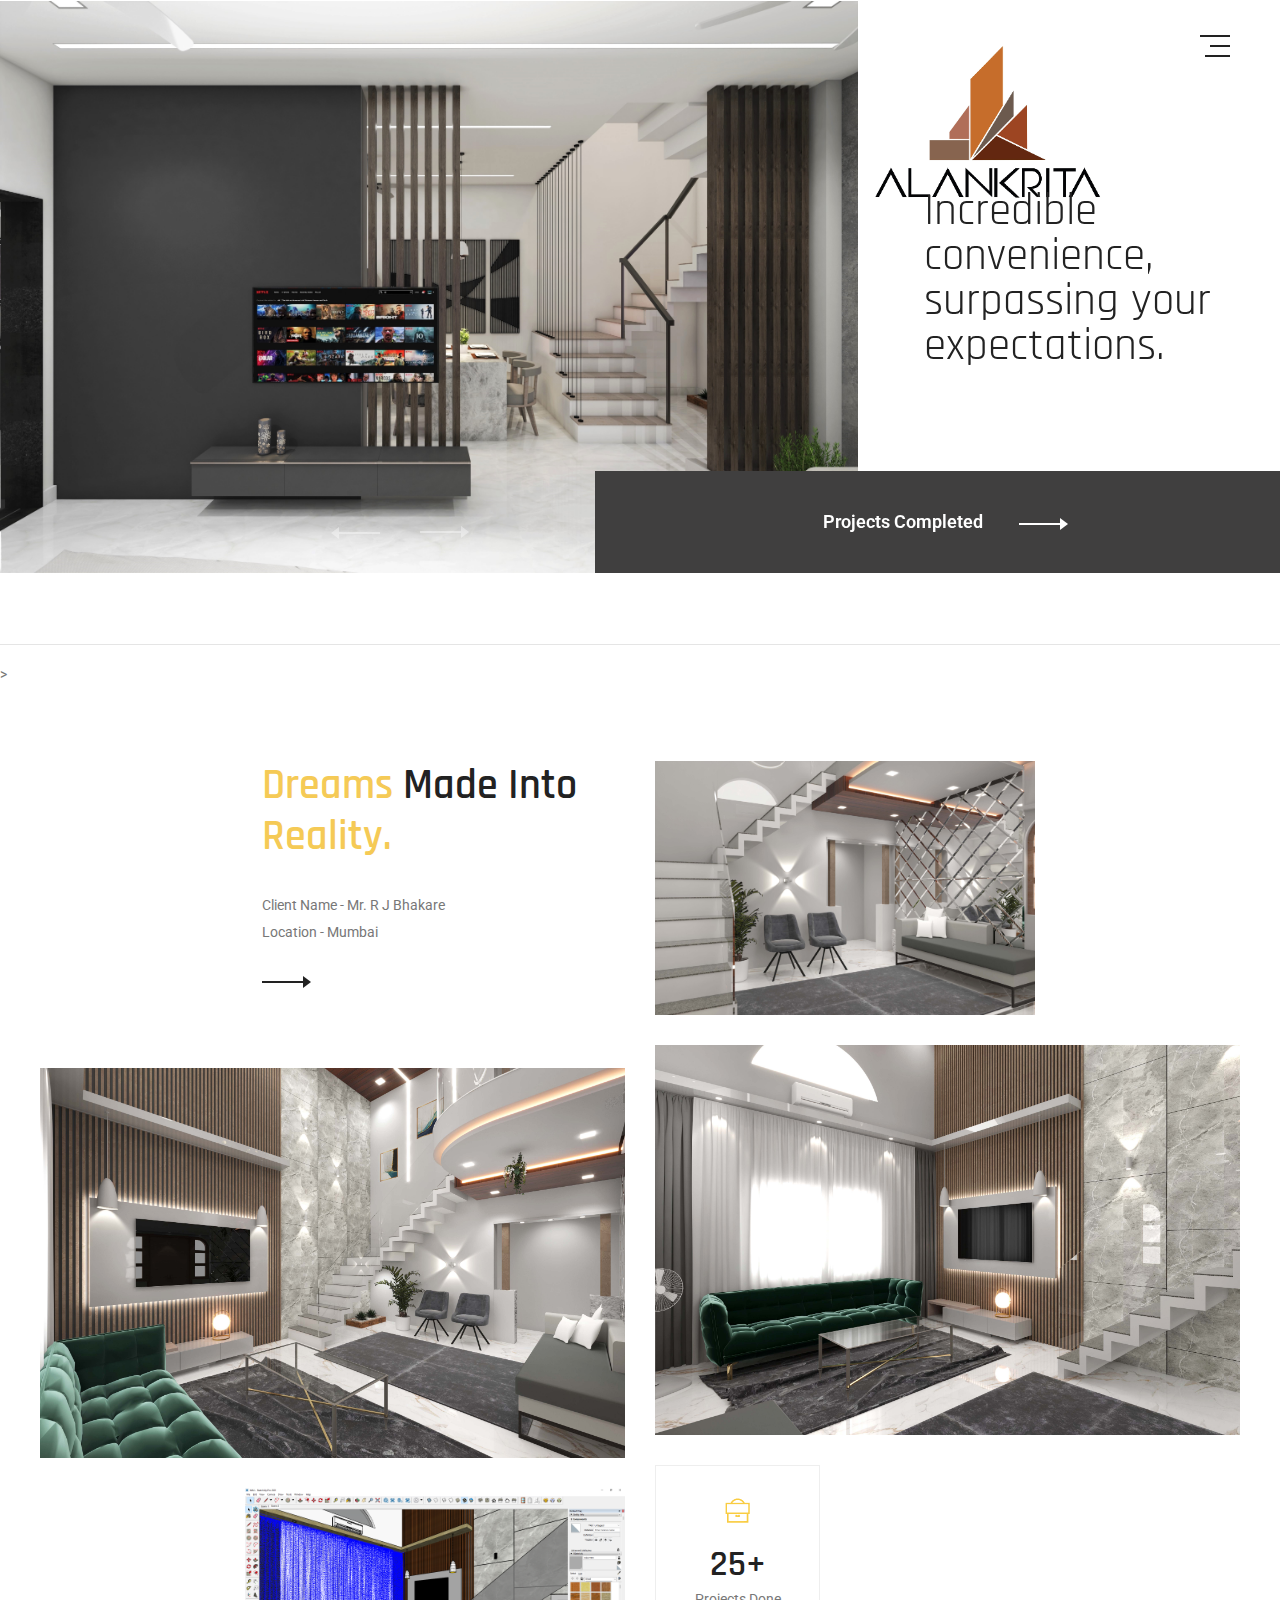
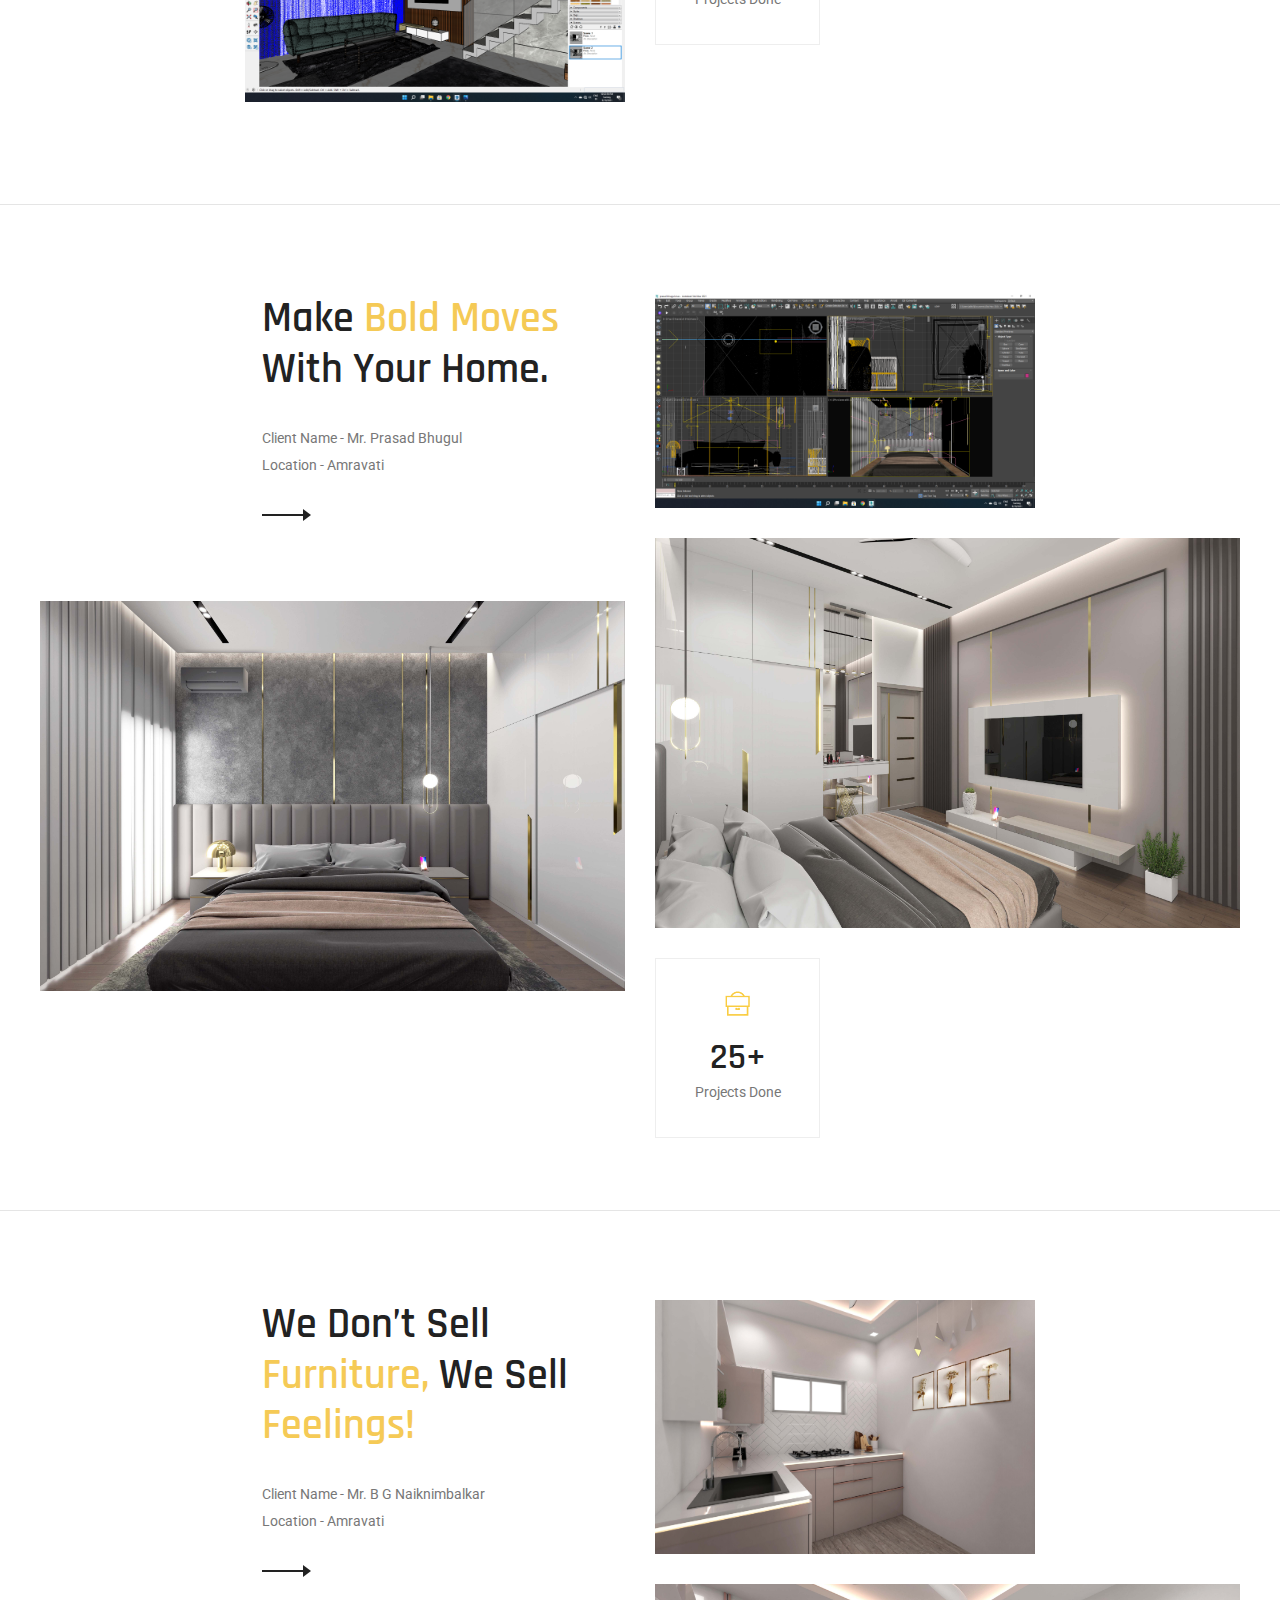
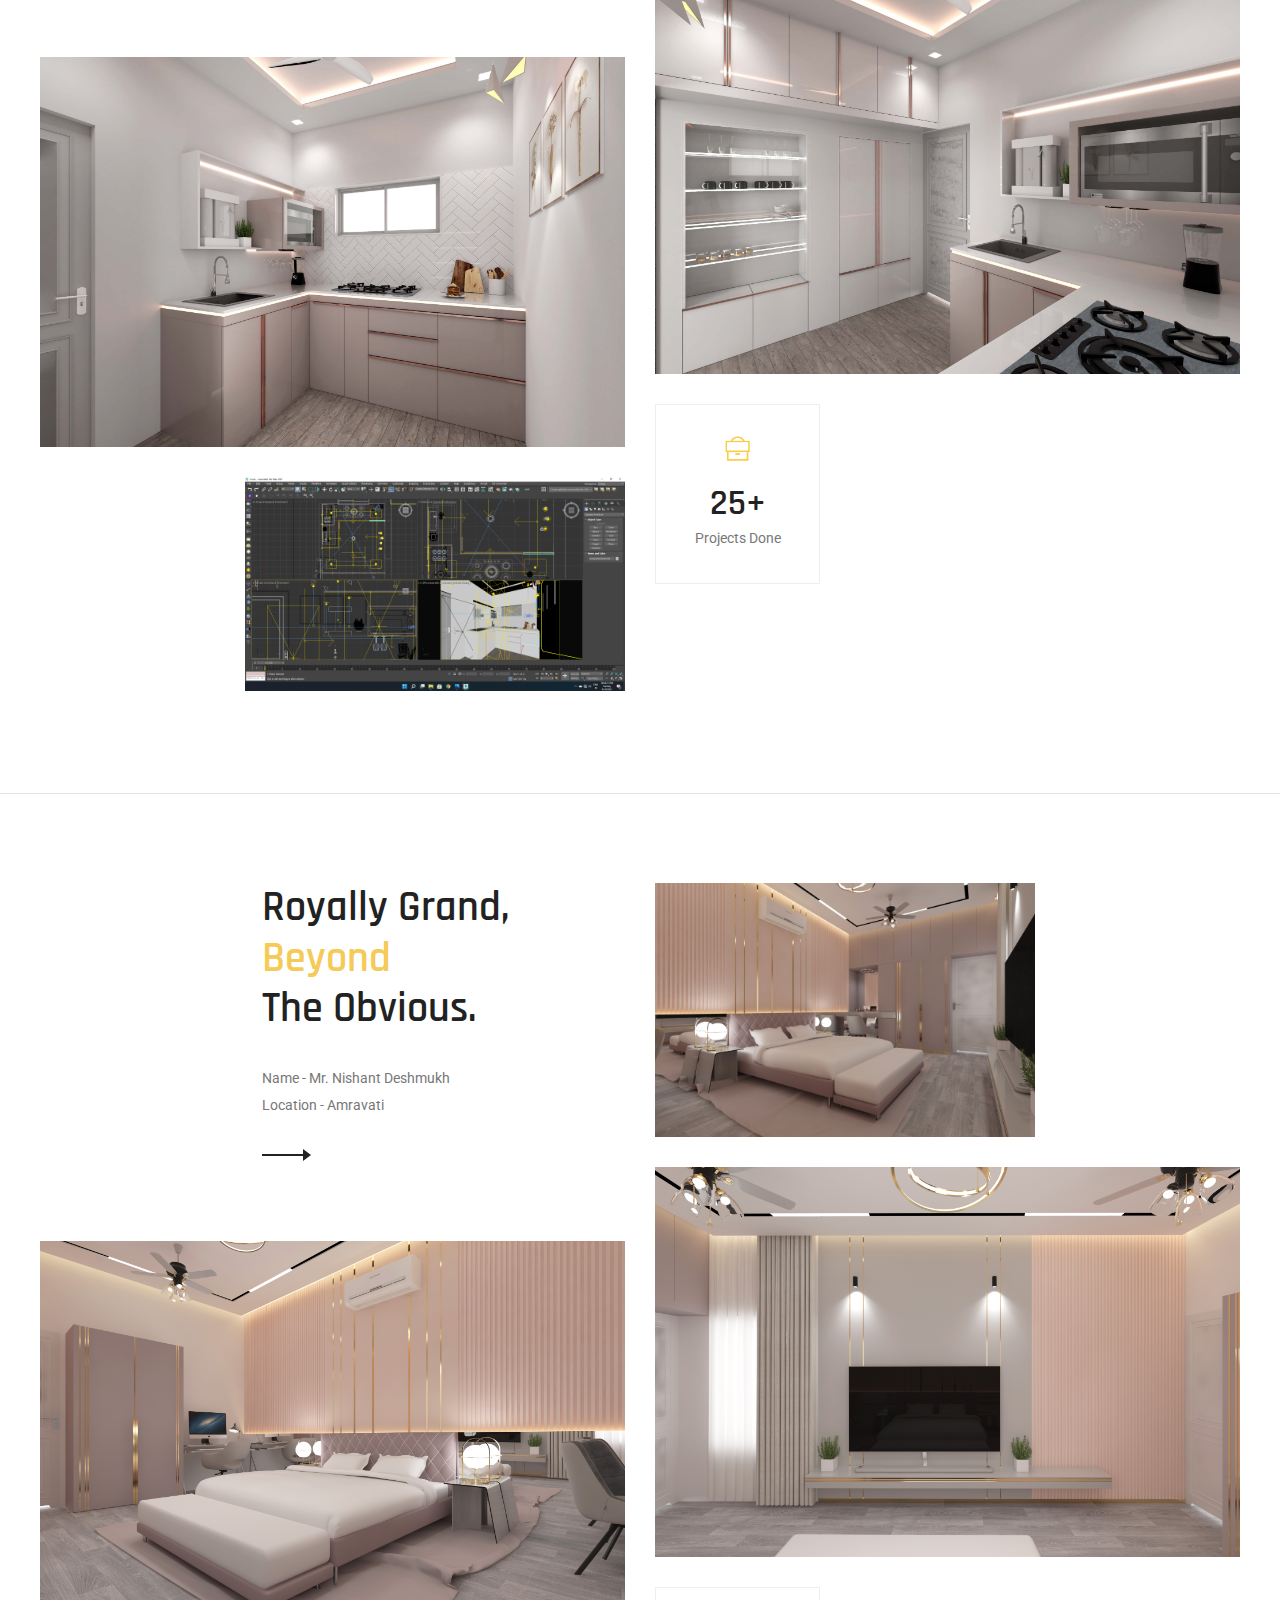
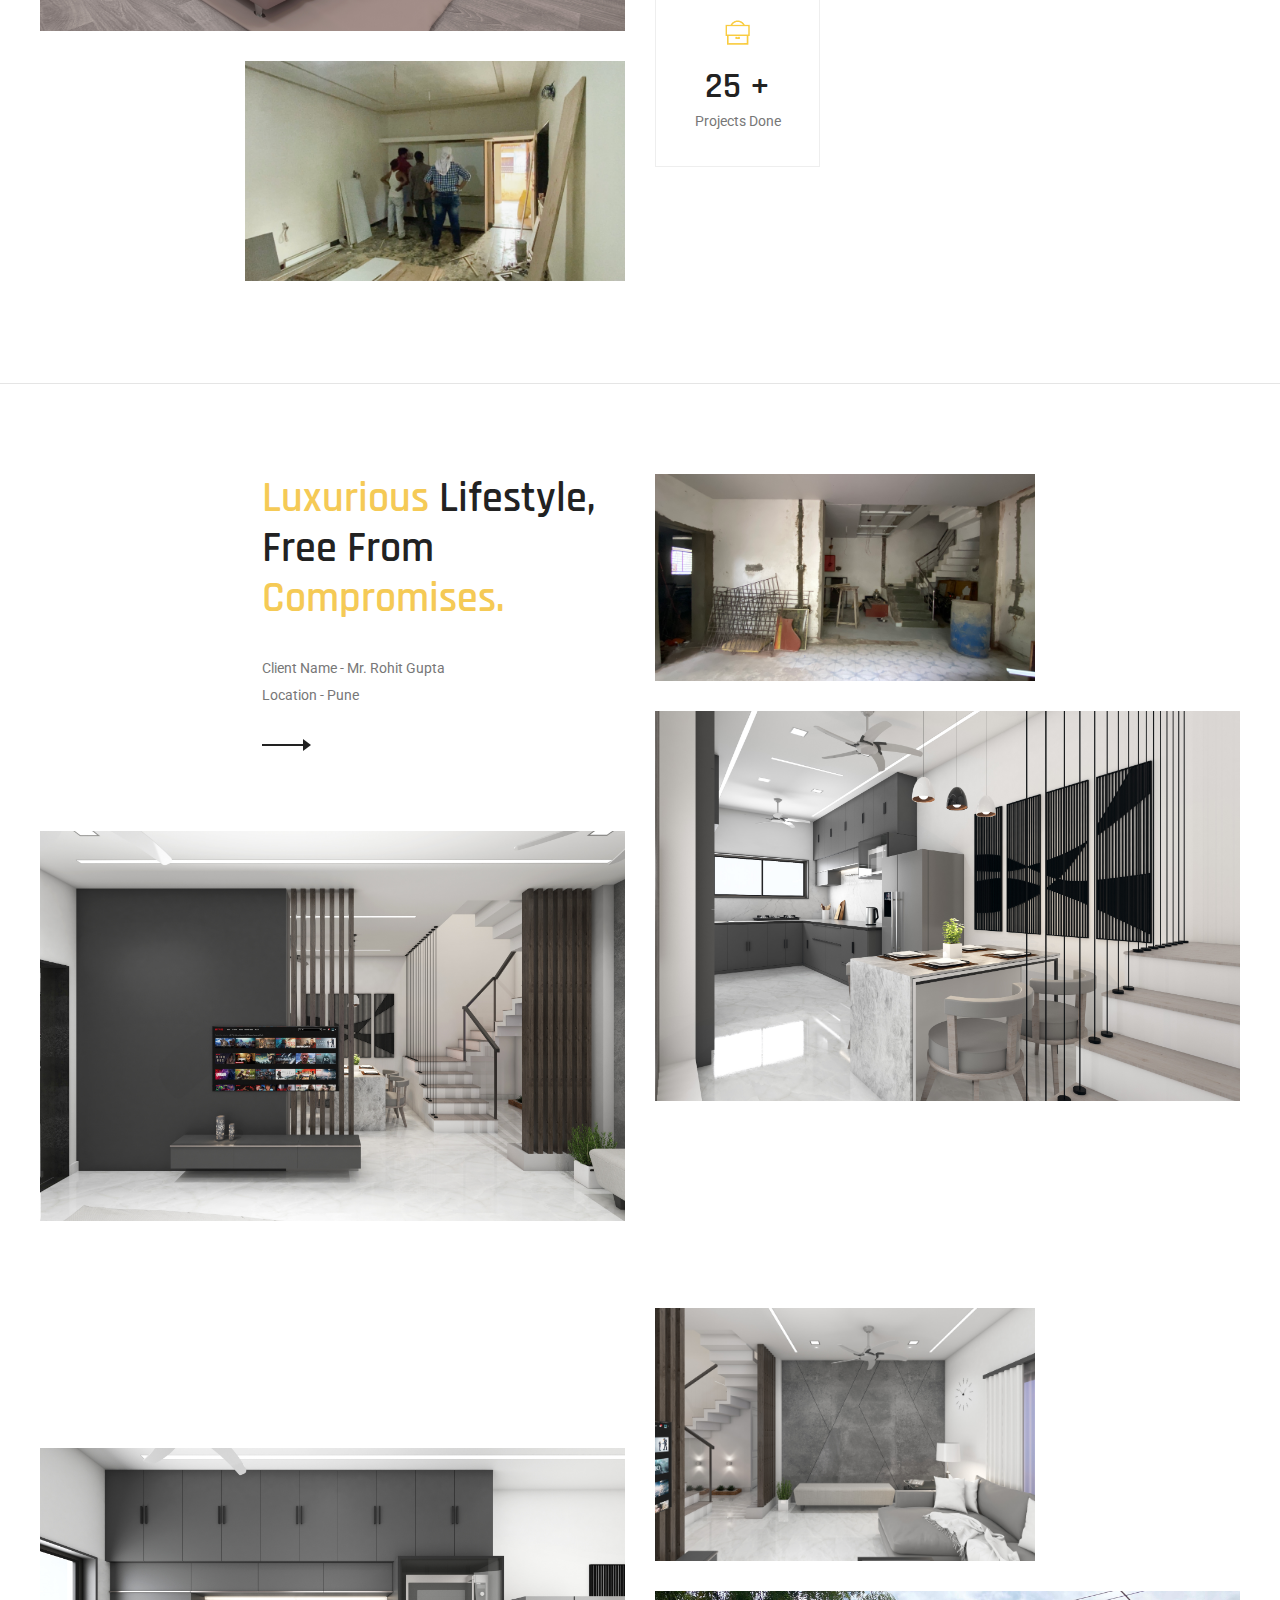
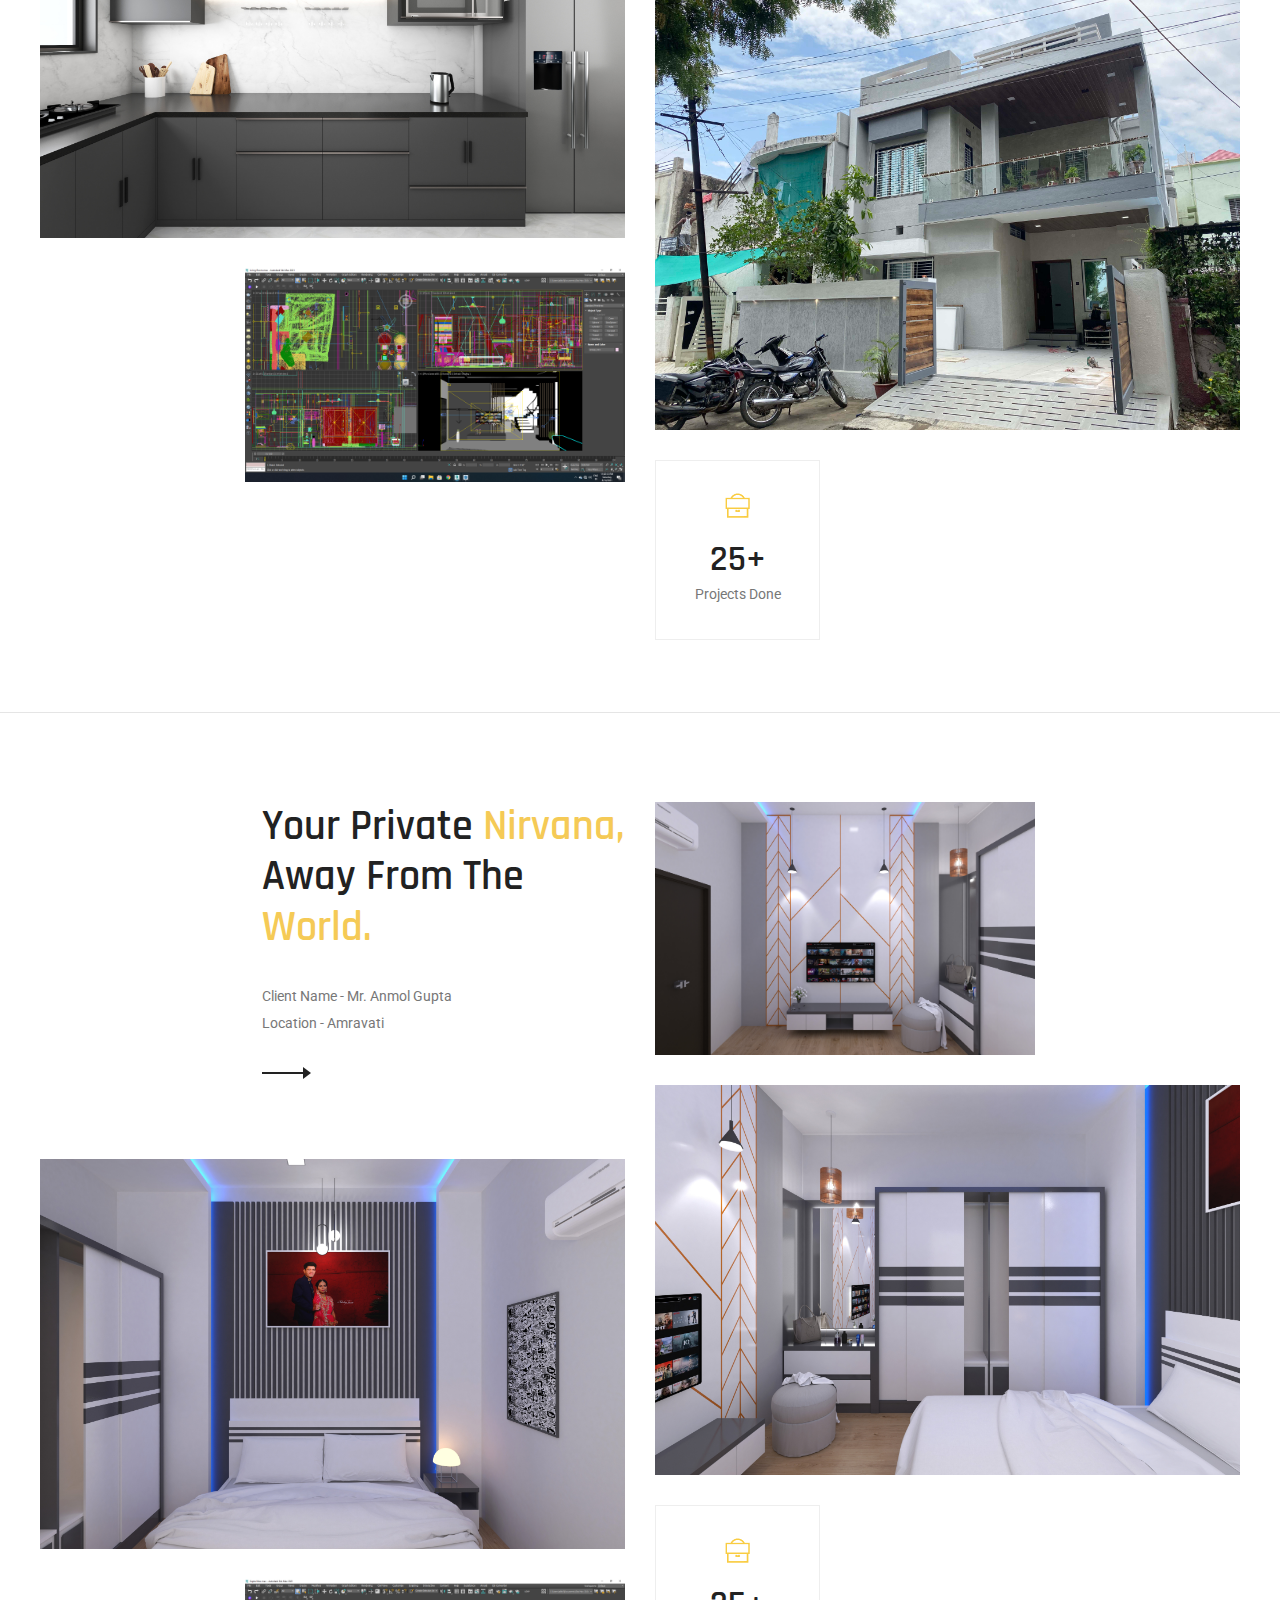
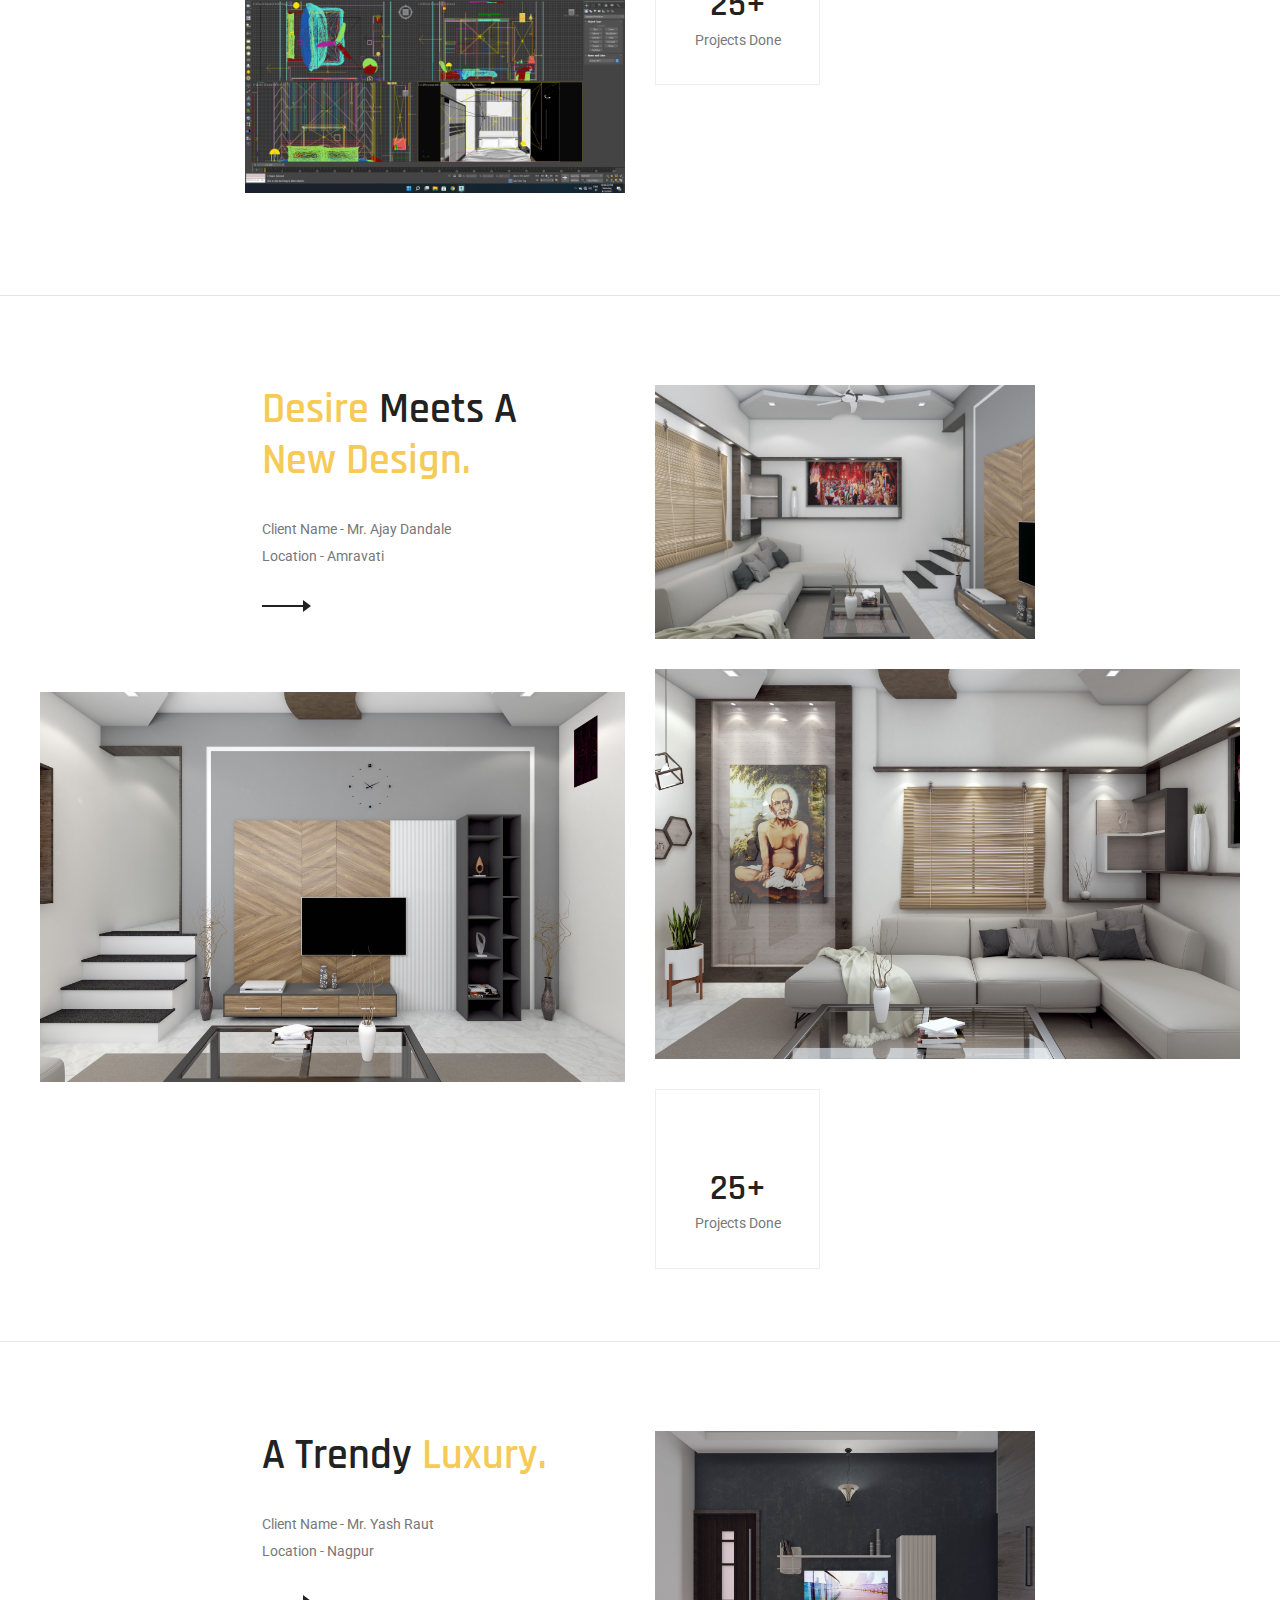
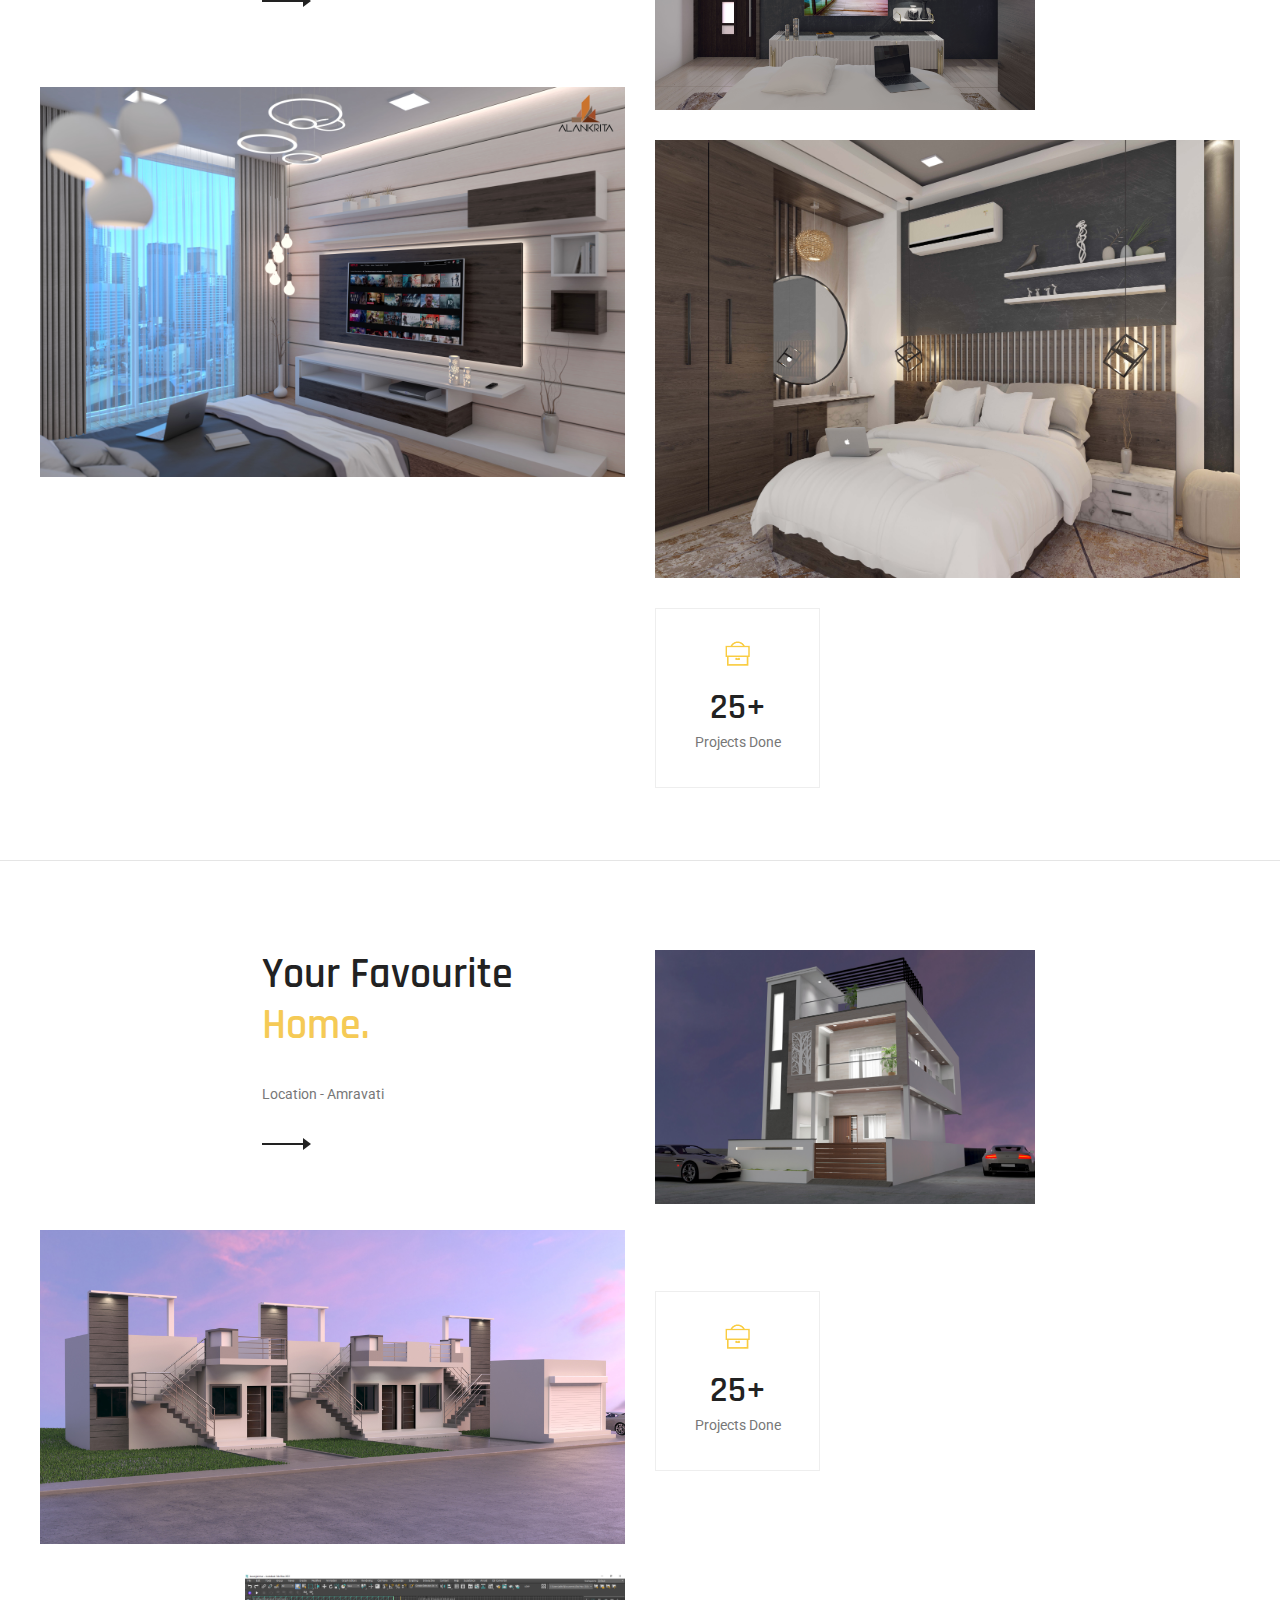
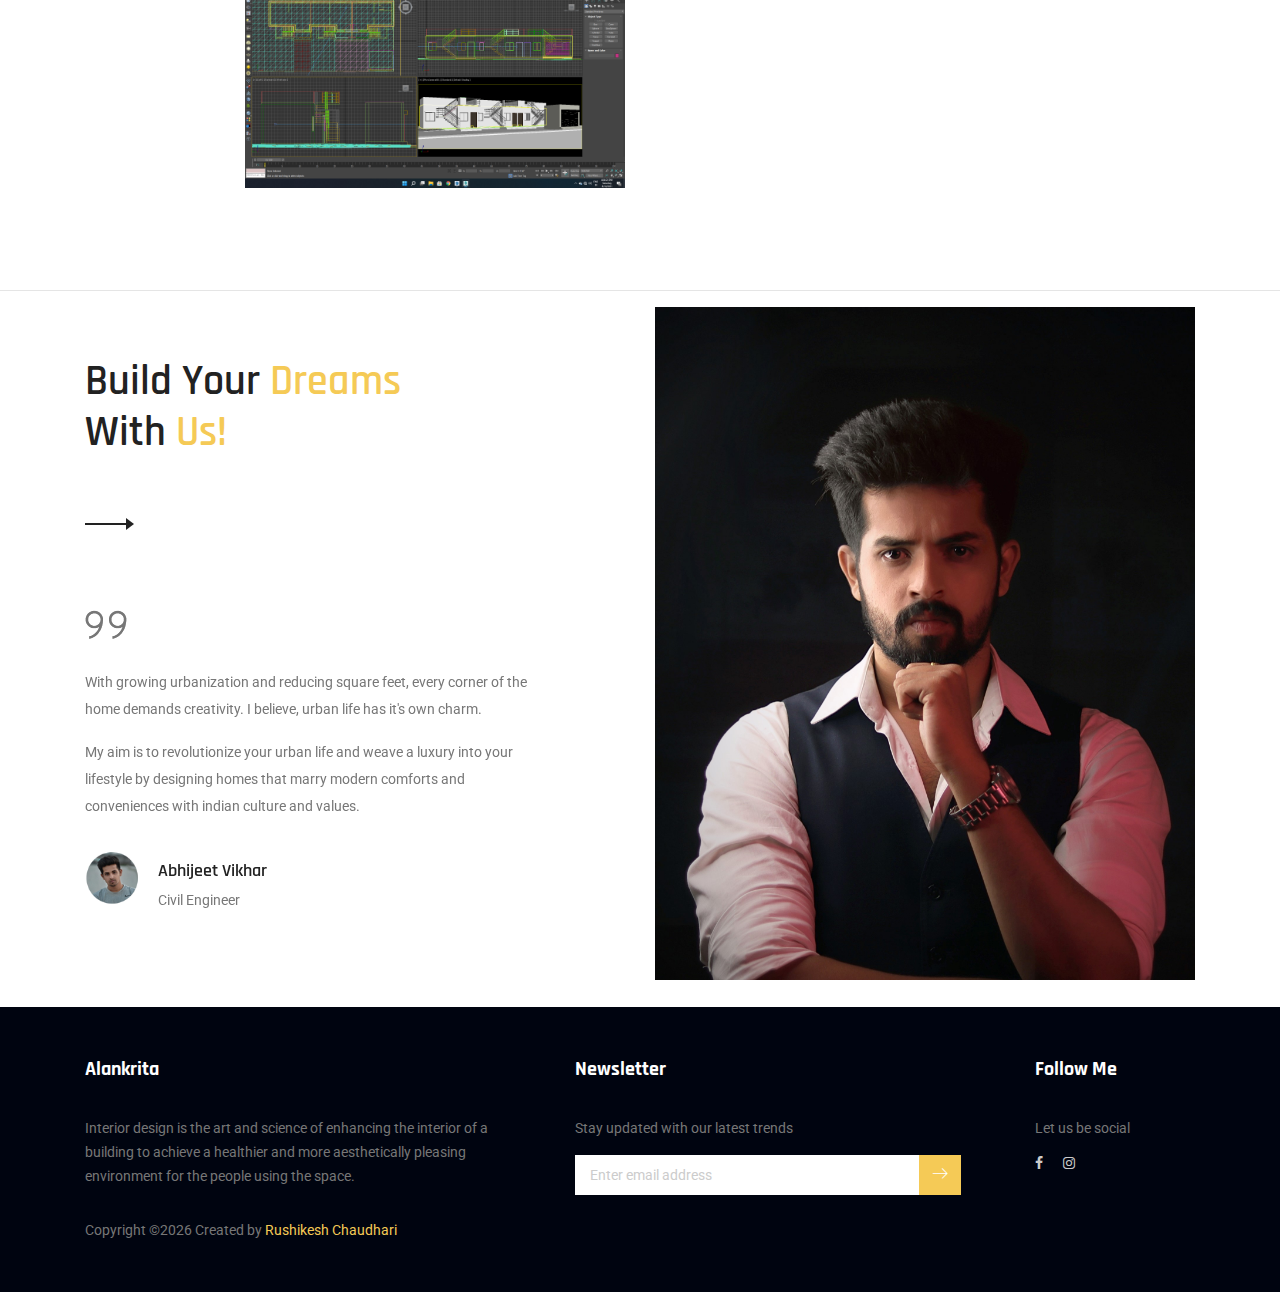
==== commit dee0adb8: "update new" ====
--- a/index.html
+++ b/index.html
@@ -150,7 +150,7 @@
 						
 					</h1>
 					<p>Client Name - Mr. R J Bhakare </p>
-					<p>Location - Amravati </p>
+					<p>Location - Mumbai </p>
 					
 					<img src="img/next.png" alt="">
 				</div>
@@ -558,8 +558,8 @@
 						free from <br><span>compromises.
 						
 					</h1>
-					<p>Client Name - Mr. Prasanna Khawale</p>
-					<p>Location - Amravati</p>
+					<p>Client Name - Mr. Rohit Gupta</p>
+					<p>Location - Pune</p>
 					<img src="img/next.png" alt="">
 				</div>
 				<div class="row">
@@ -888,8 +888,8 @@
 					A trendy <span> Luxury. </span><br>
 						
 					</h1>
-					<p>Client Name - Mr. Rushikesh Chaudhari</p>
-					<p>Location - Amravati</p>
+					<p>Client Name - Mr. Yash Raut</p>
+					<p>Location - Nagpur</p>
 					<img src="img/next.png" alt="">
 				</div>
 				<div class="row">
@@ -1209,4 +1209,4 @@
 	<script src="js/theme.js"></script>
 </body>
 
-</html>+</html>
